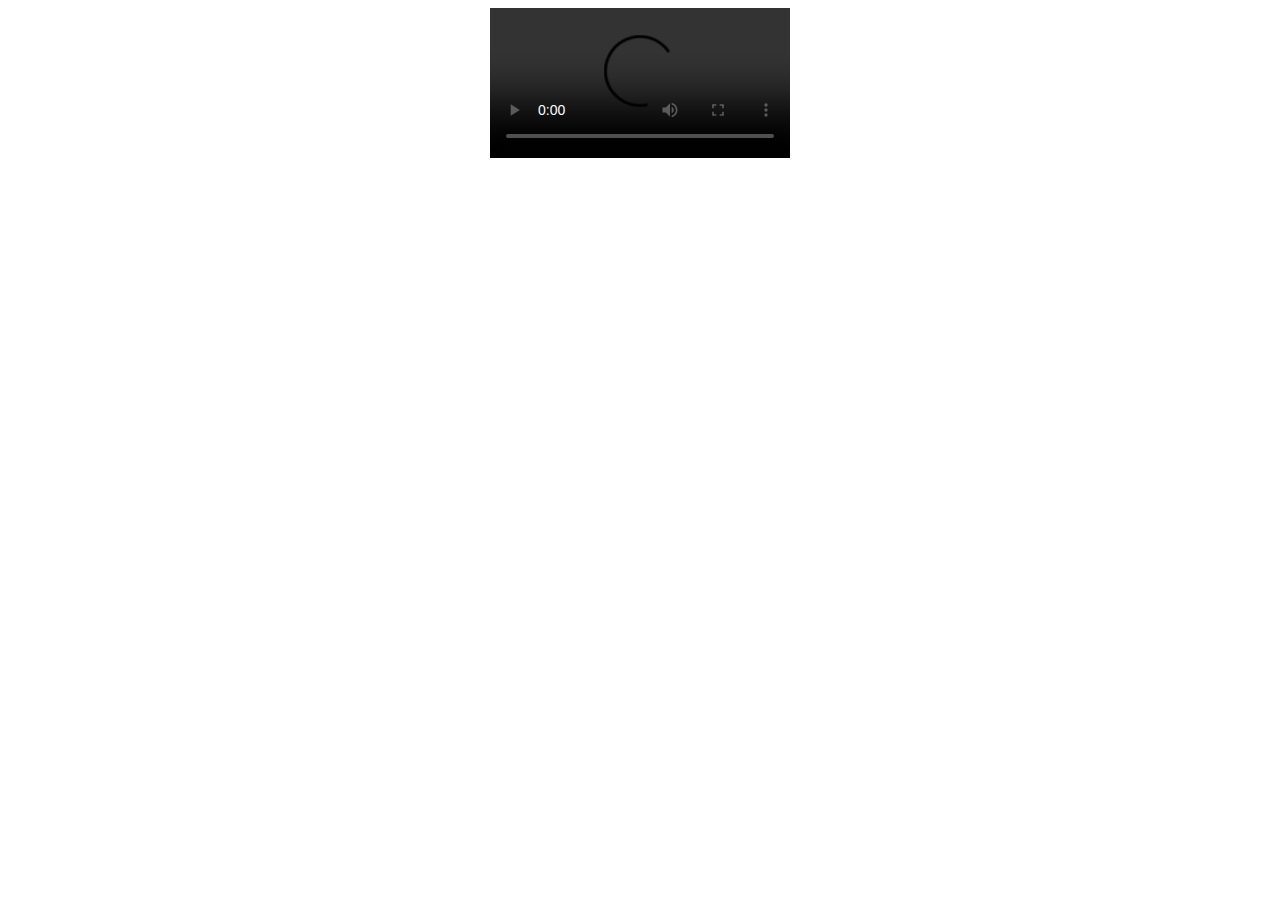
==== sayi1qr/index.html @ 153dbf1e "update vid" ====
<html>
	<head>
		<title>rickie rockie frickin' mickey</title>
	</head>
	<body>
		<div align="center" style="width:%400;height:%400">
			<video controls loop autoplay fullscreen id="vid">
				<source src="def.mp4">
			</video>
			<script>
				document.getElementById('vid').play();
			</script>
		</div>
	</body>
</html>
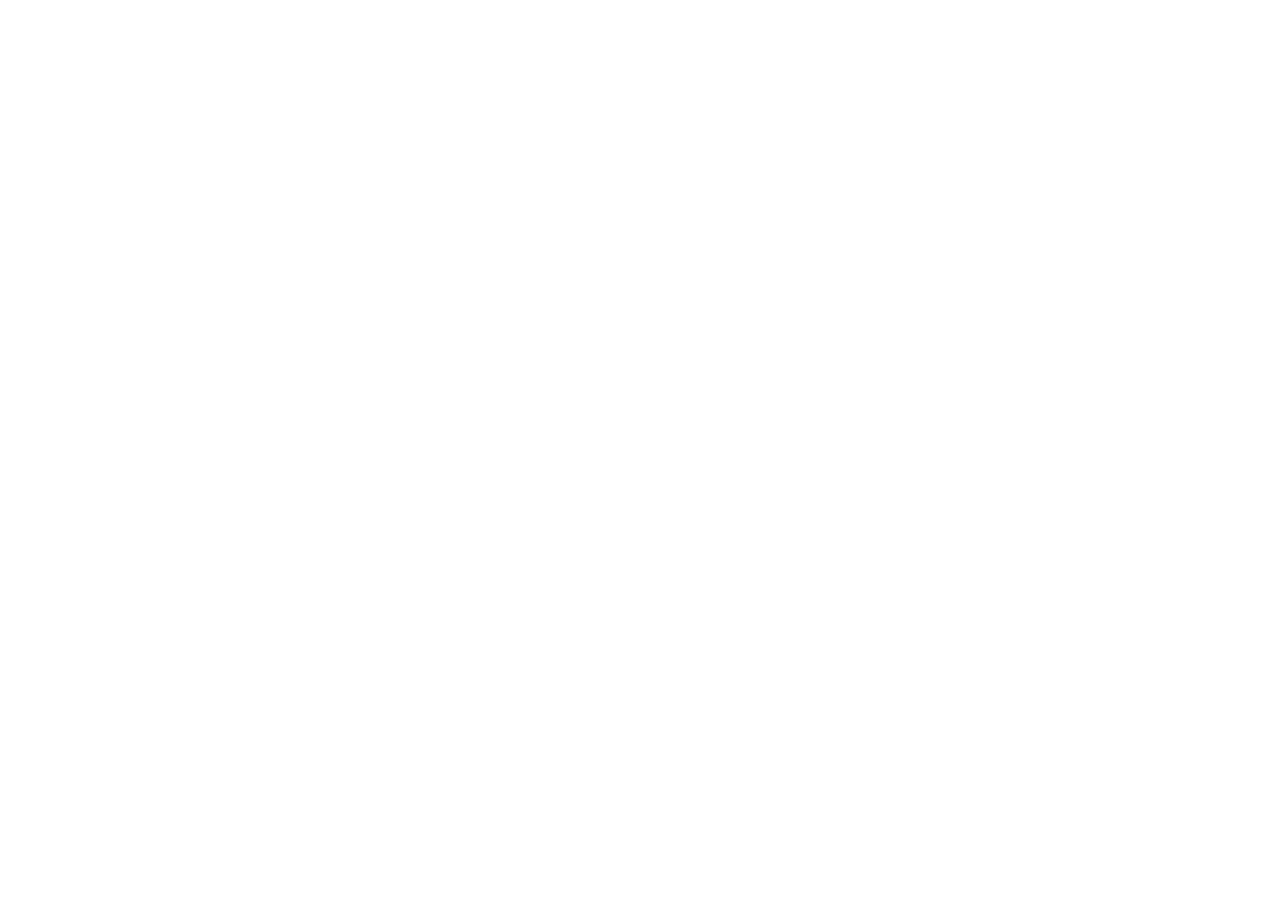
==== commit 90283256: "update index.html" ====
--- a/sayi1qr/index.html
+++ b/sayi1qr/index.html
@@ -1,15 +1,16 @@
-<html>
-	<head>
-		<title>rickie rockie frickin' mickey</title>
-	</head>
-	<body>
-		<div align="center" style="width:%400;height:%400">
-			<video controls loop autoplay fullscreen id="vid">
-				<source src="def.mp4">
-			</video>
-			<script>
-				document.getElementById('vid').play();
-			</script>
-		</div>
-	</body>
+<!DOCTYPE html>
+<html lang="en">
+<head>
+  <meta charset="UTF-8">
+  <meta http-equiv="X-UA-Compatible" content="IE=Edge">
+  <meta name="viewport" content="width=device-width, initial-scale=1">
+  <meta http-equiv="refresh" content="0; url=https://heblushabus.github.io/tributal-harmony/" />
+
+ 
+</head>
+
+<body>
+  <p>sayın bezmenler...</p>
+  <!-- Project -->
+</body>
 </html>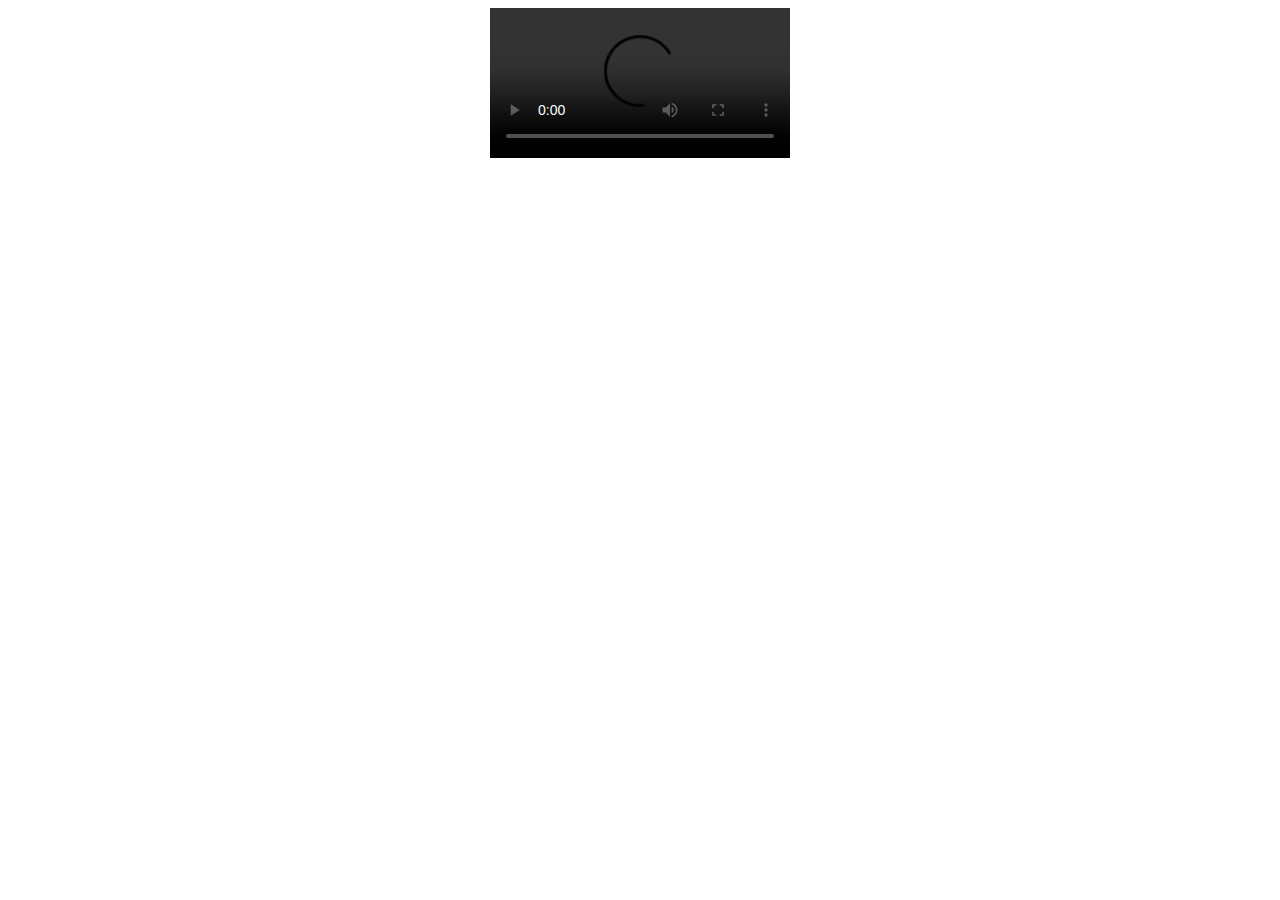
==== commit c2705281: "update index.html" ====
--- a/sayi1qr/index.html
+++ b/sayi1qr/index.html
@@ -1,16 +1,15 @@
-<!DOCTYPE html>
-<html lang="en">
-<head>
-  <meta charset="UTF-8">
-  <meta http-equiv="X-UA-Compatible" content="IE=Edge">
-  <meta name="viewport" content="width=device-width, initial-scale=1">
-  <meta http-equiv="refresh" content="0; url=https://heblushabus.github.io/tributal-harmony/" />
-
- 
-</head>
-
-<body>
-  <p>sayın bezmenler...</p>
-  <!-- Project -->
-</body>
+<html>
+	<head>
+		<title>rickie rockie frickin' mickey</title>
+	</head>
+	<body>
+		<div align="center" style="width:%200;height:%200">
+			<video controls loop autoplay fullscreen id="vid">
+				<source src="def.mp4">
+			</video>
+			<script>
+				document.getElementById('vid').play();
+			</script>
+		</div>
+	</body>
 </html>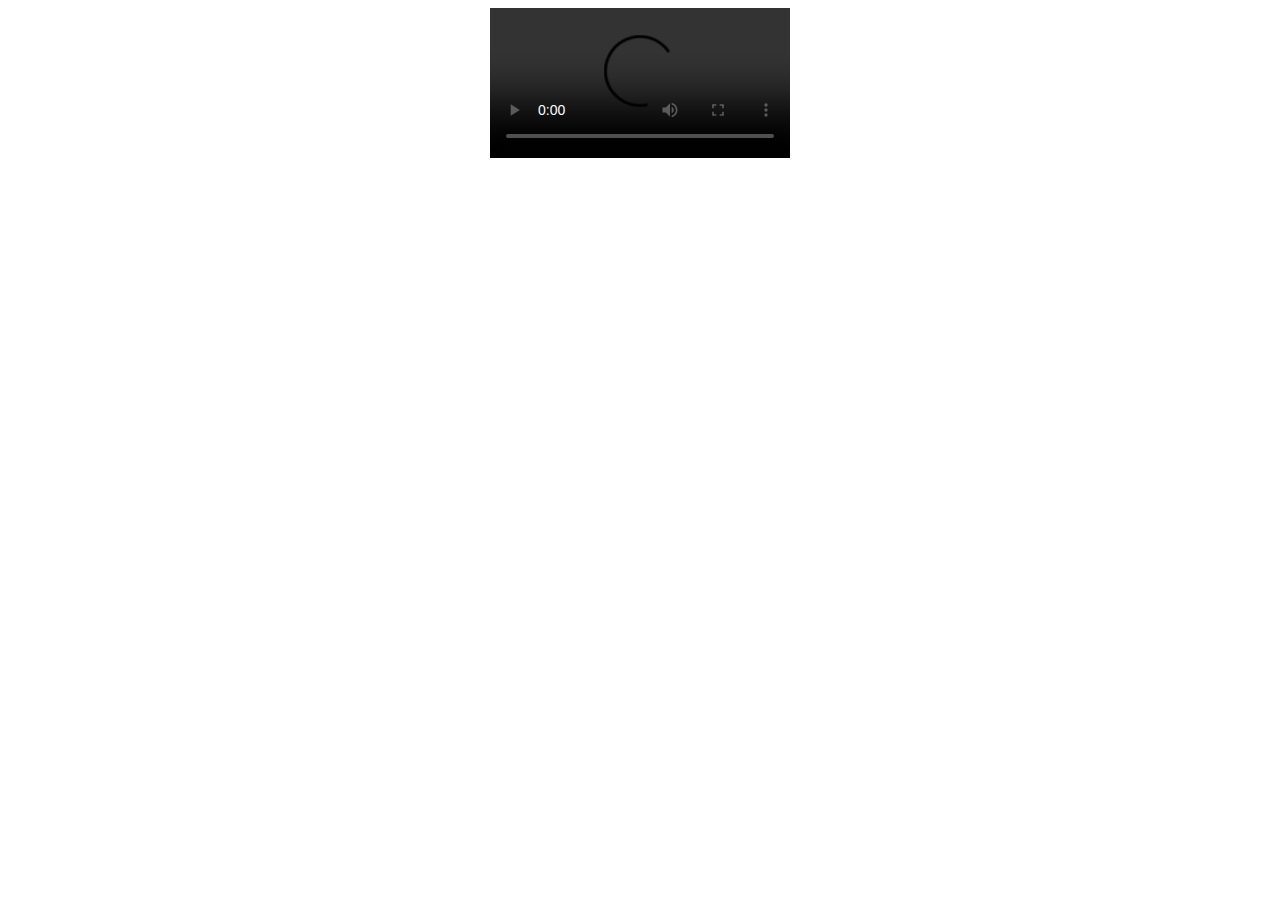
==== commit 8b41722a: "Update index.html" ====
--- a/sayi1qr/index.html
+++ b/sayi1qr/index.html
@@ -3,13 +3,13 @@
 		<title>rickie rockie frickin' mickey</title>
 	</head>
 	<body>
-		<div align="center" style="width:%200;height:%200">
+		<div align="center" style="width:%400;height:%400">
 			<video controls loop autoplay fullscreen id="vid">
-				<source src="def.mp4">
+				<source src="https://heblushabus.github.io/tributal-harmony/def.mp4">
 			</video>
 			<script>
 				document.getElementById('vid').play();
 			</script>
 		</div>
 	</body>
-</html>+</html>
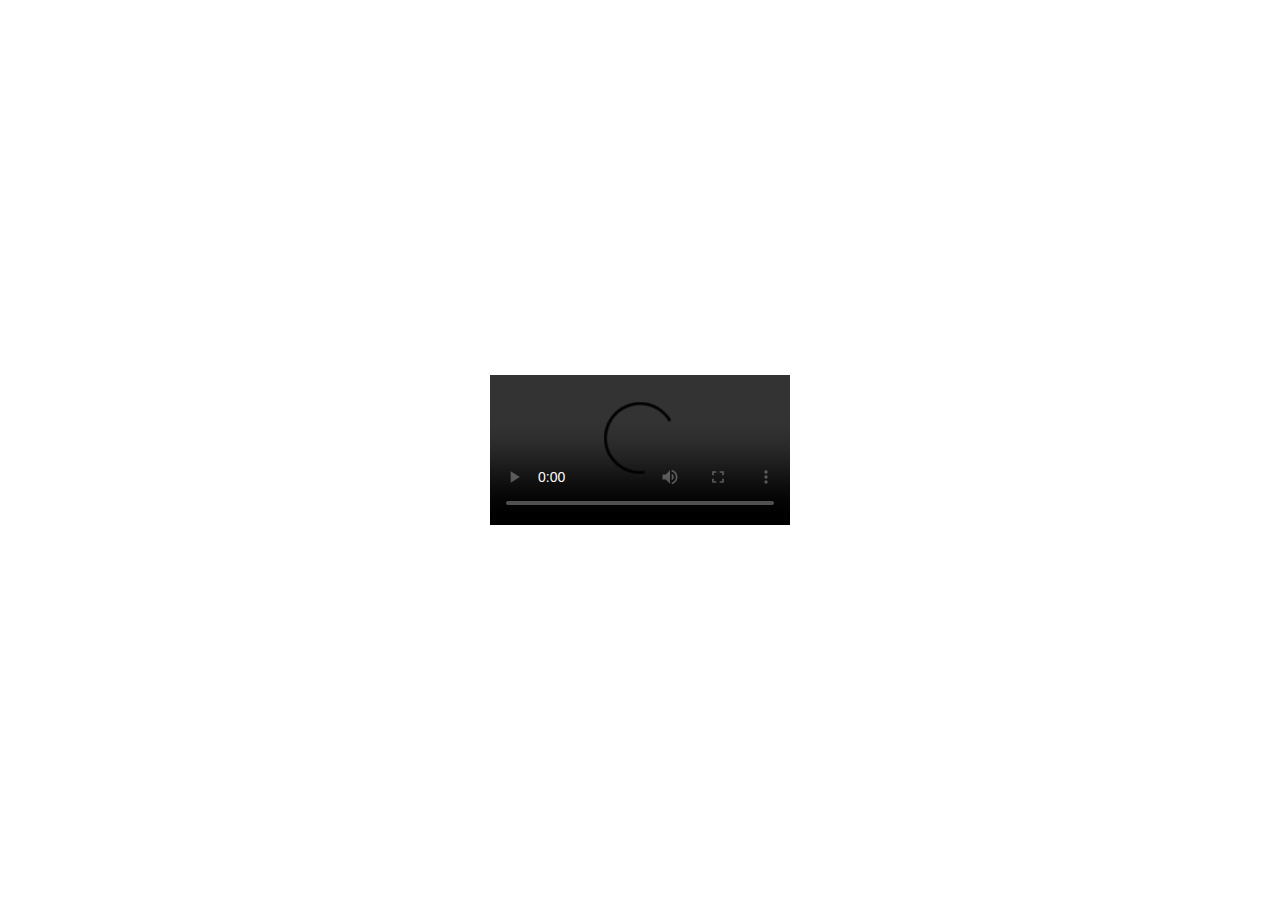
==== commit 171da467: "Update index.html" ====
--- a/sayi1qr/index.html
+++ b/sayi1qr/index.html
@@ -1,15 +1,36 @@
 <html>
-	<head>
-		<title>rickie rockie frickin' mickey</title>
-	</head>
-	<body>
-		<div align="center" style="width:%400;height:%400">
-			<video controls loop autoplay fullscreen id="vid">
-				<source src="https://heblushabus.github.io/tributal-harmony/def.mp4">
-			</video>
-			<script>
-				document.getElementById('vid').play();
-			</script>
-		</div>
-	</body>
+  <head>
+    <title>rickie rockie frickin' mickey</title>
+    <style>
+      body, html {
+        margin: 0;
+        padding: 0;
+        height: 100%;
+        overflow: hidden;
+      }
+      .video-container {
+        width: 100%;
+        height: 100vh;
+        display: flex;
+        justify-content: center;
+        align-items: center;
+      }
+      #vid {
+        max-width: 100%;
+        max-height: 100%;
+        width: auto;
+        height: auto;
+      }
+    </style>
+  </head>
+  <body>
+    <div class="video-container">
+      <video controls loop autoplay id="vid">
+        <source src="https://heblushabus.github.io/tributal-harmony/def.mp4">
+      </video>
+      <script>
+        document.getElementById('vid').play();
+      </script>
+    </div>
+  </body>
 </html>
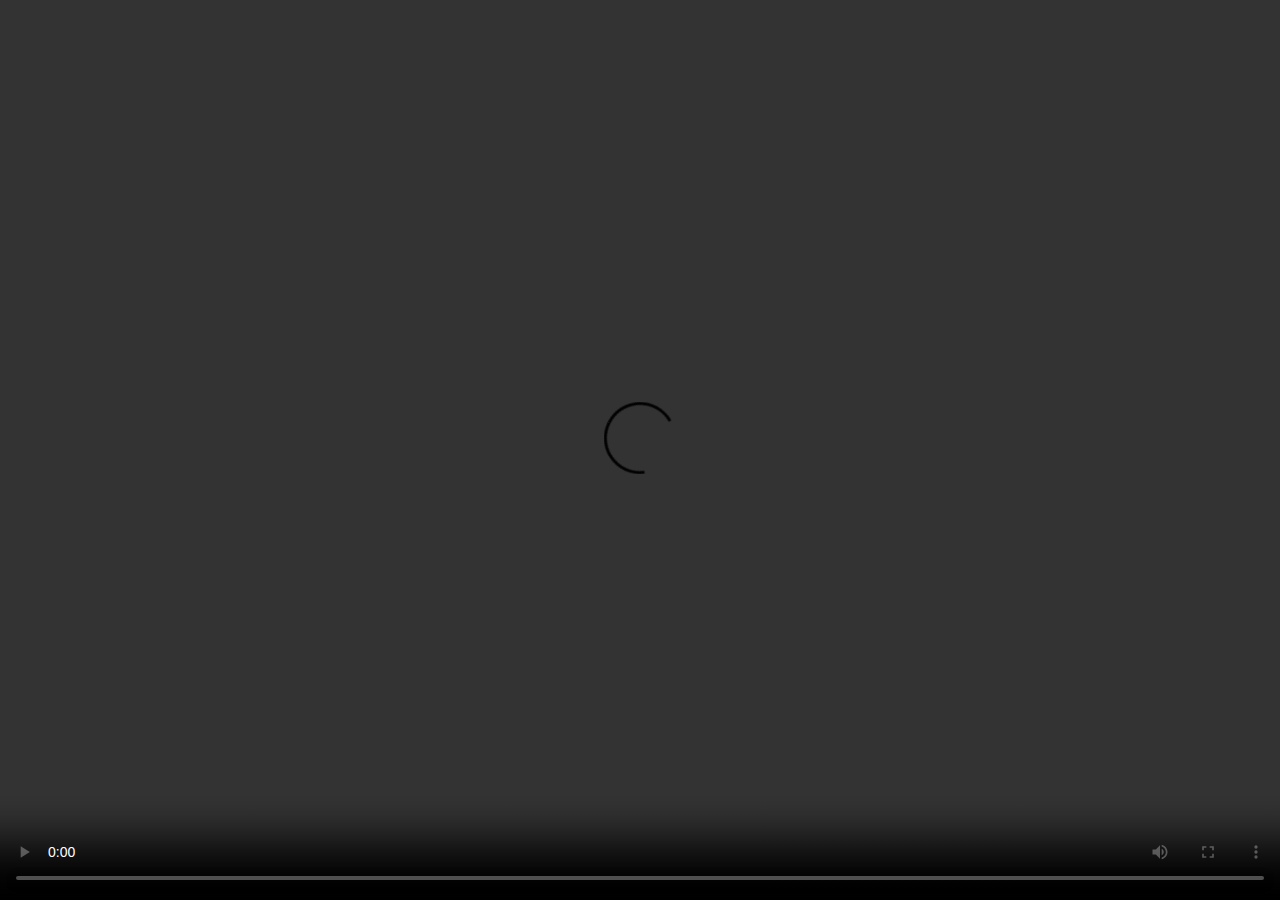
==== commit 0f269925: "Update index.html" ====
--- a/sayi1qr/index.html
+++ b/sayi1qr/index.html
@@ -14,12 +14,12 @@
         display: flex;
         justify-content: center;
         align-items: center;
+        background-color: black; /* Optional: adds black background */
       }
       #vid {
-        max-width: 100%;
-        max-height: 100%;
-        width: auto;
-        height: auto;
+        width: 100%; /* Make video fill the width */
+        height: 100%; /* Make video fill the height */
+        object-fit: contain; /* This maintains aspect ratio while maximizing size */
       }
     </style>
   </head>
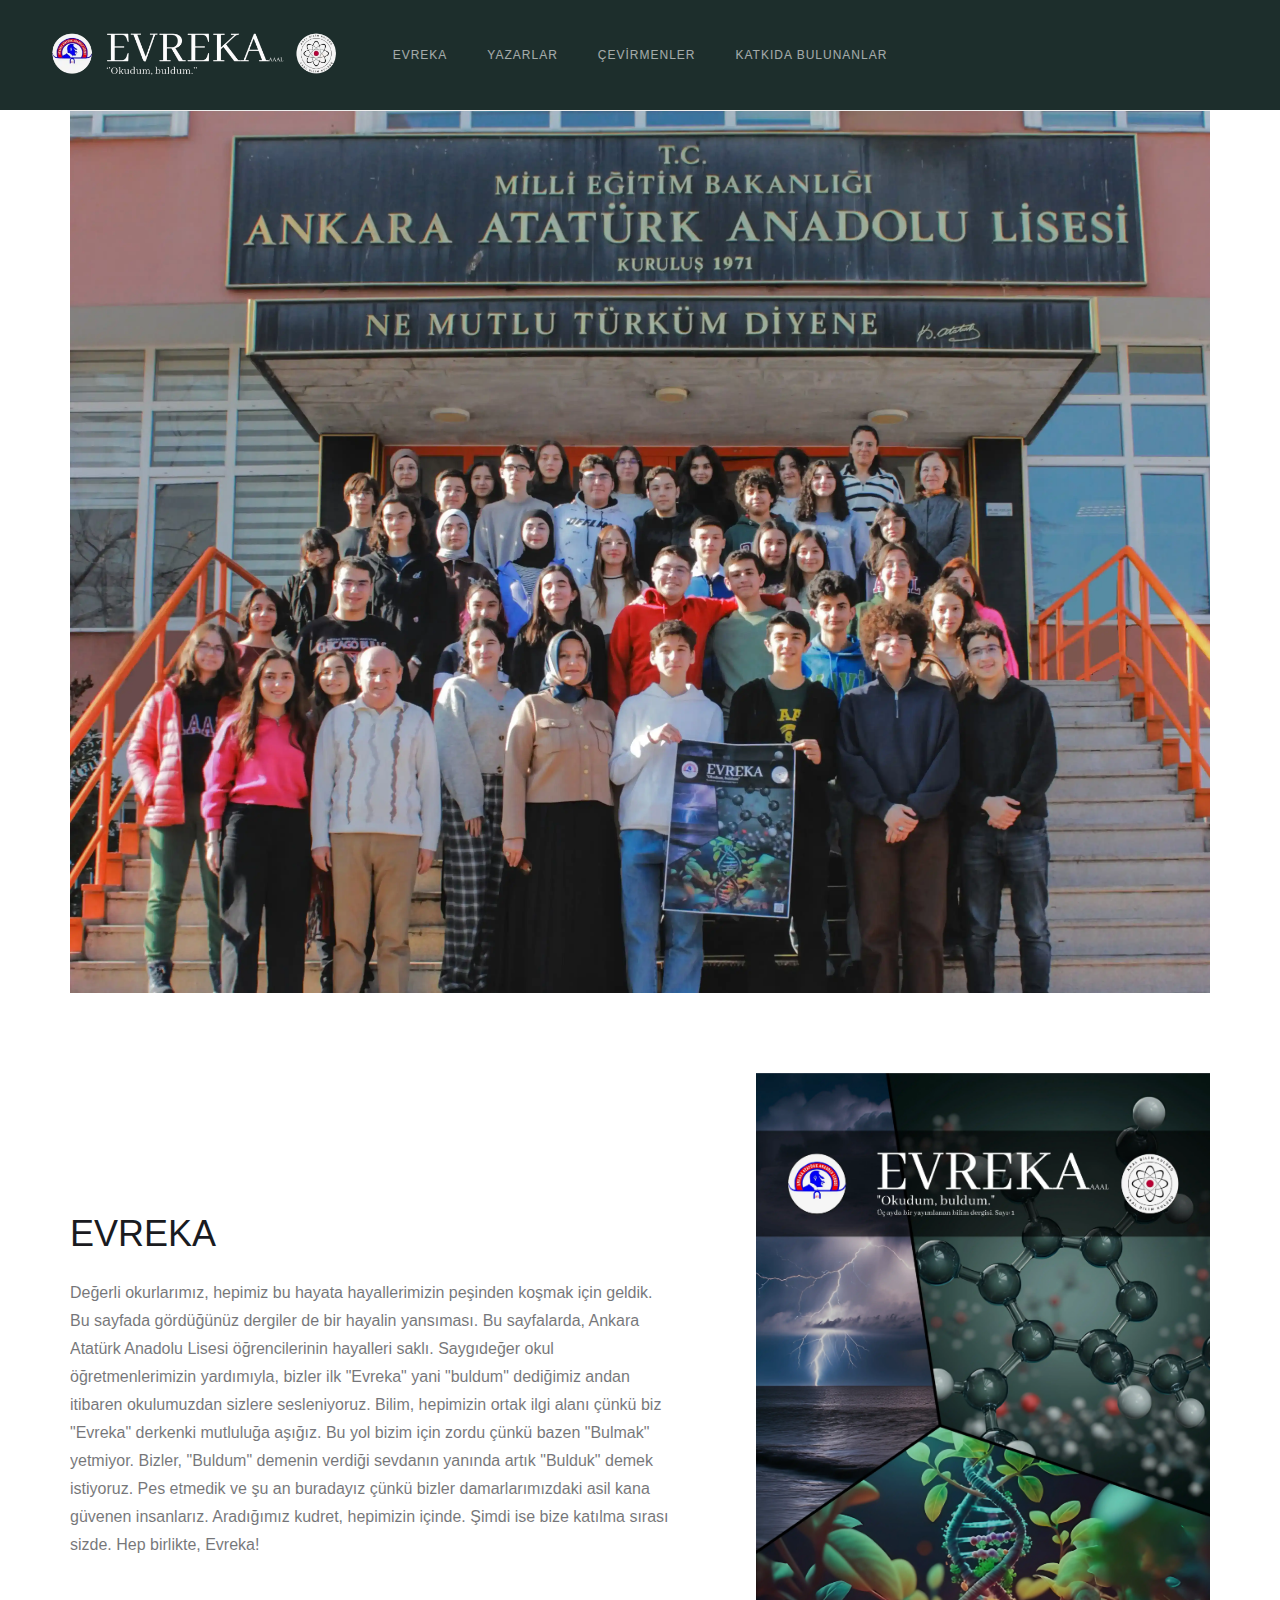
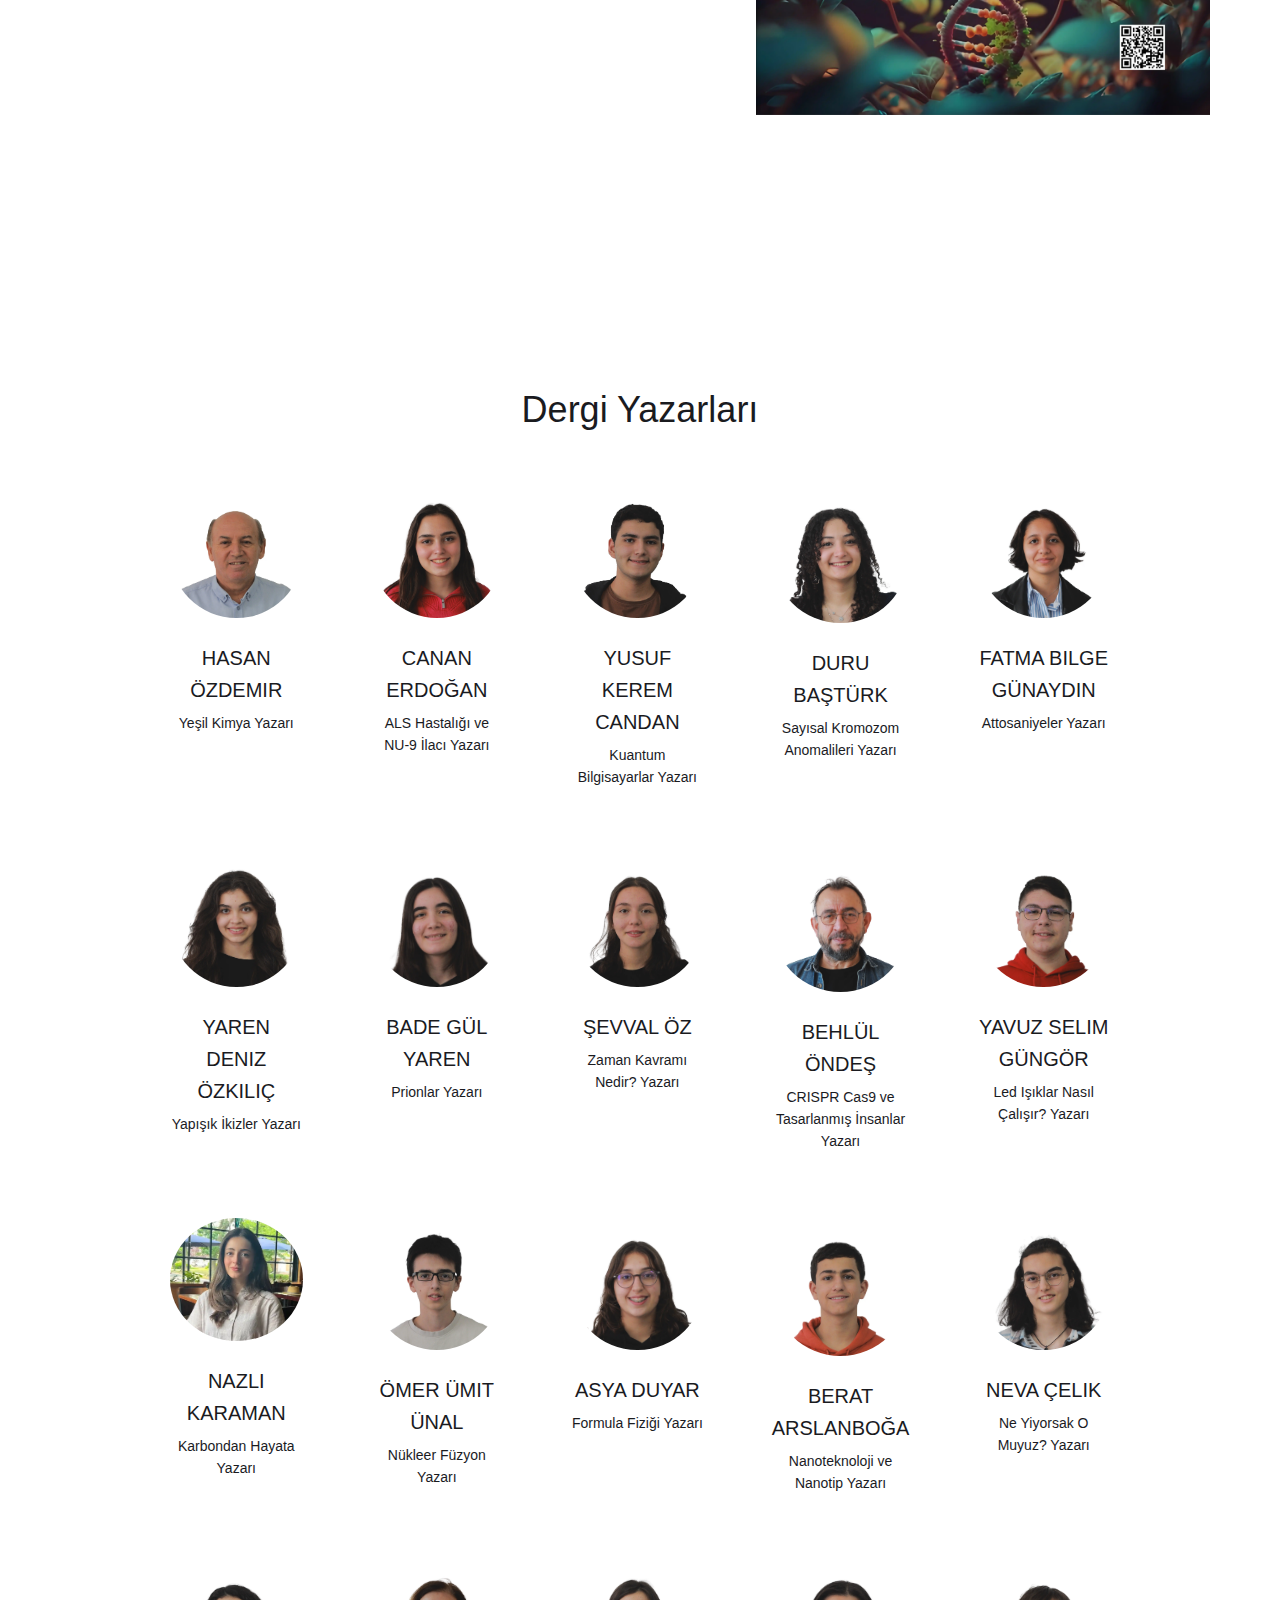
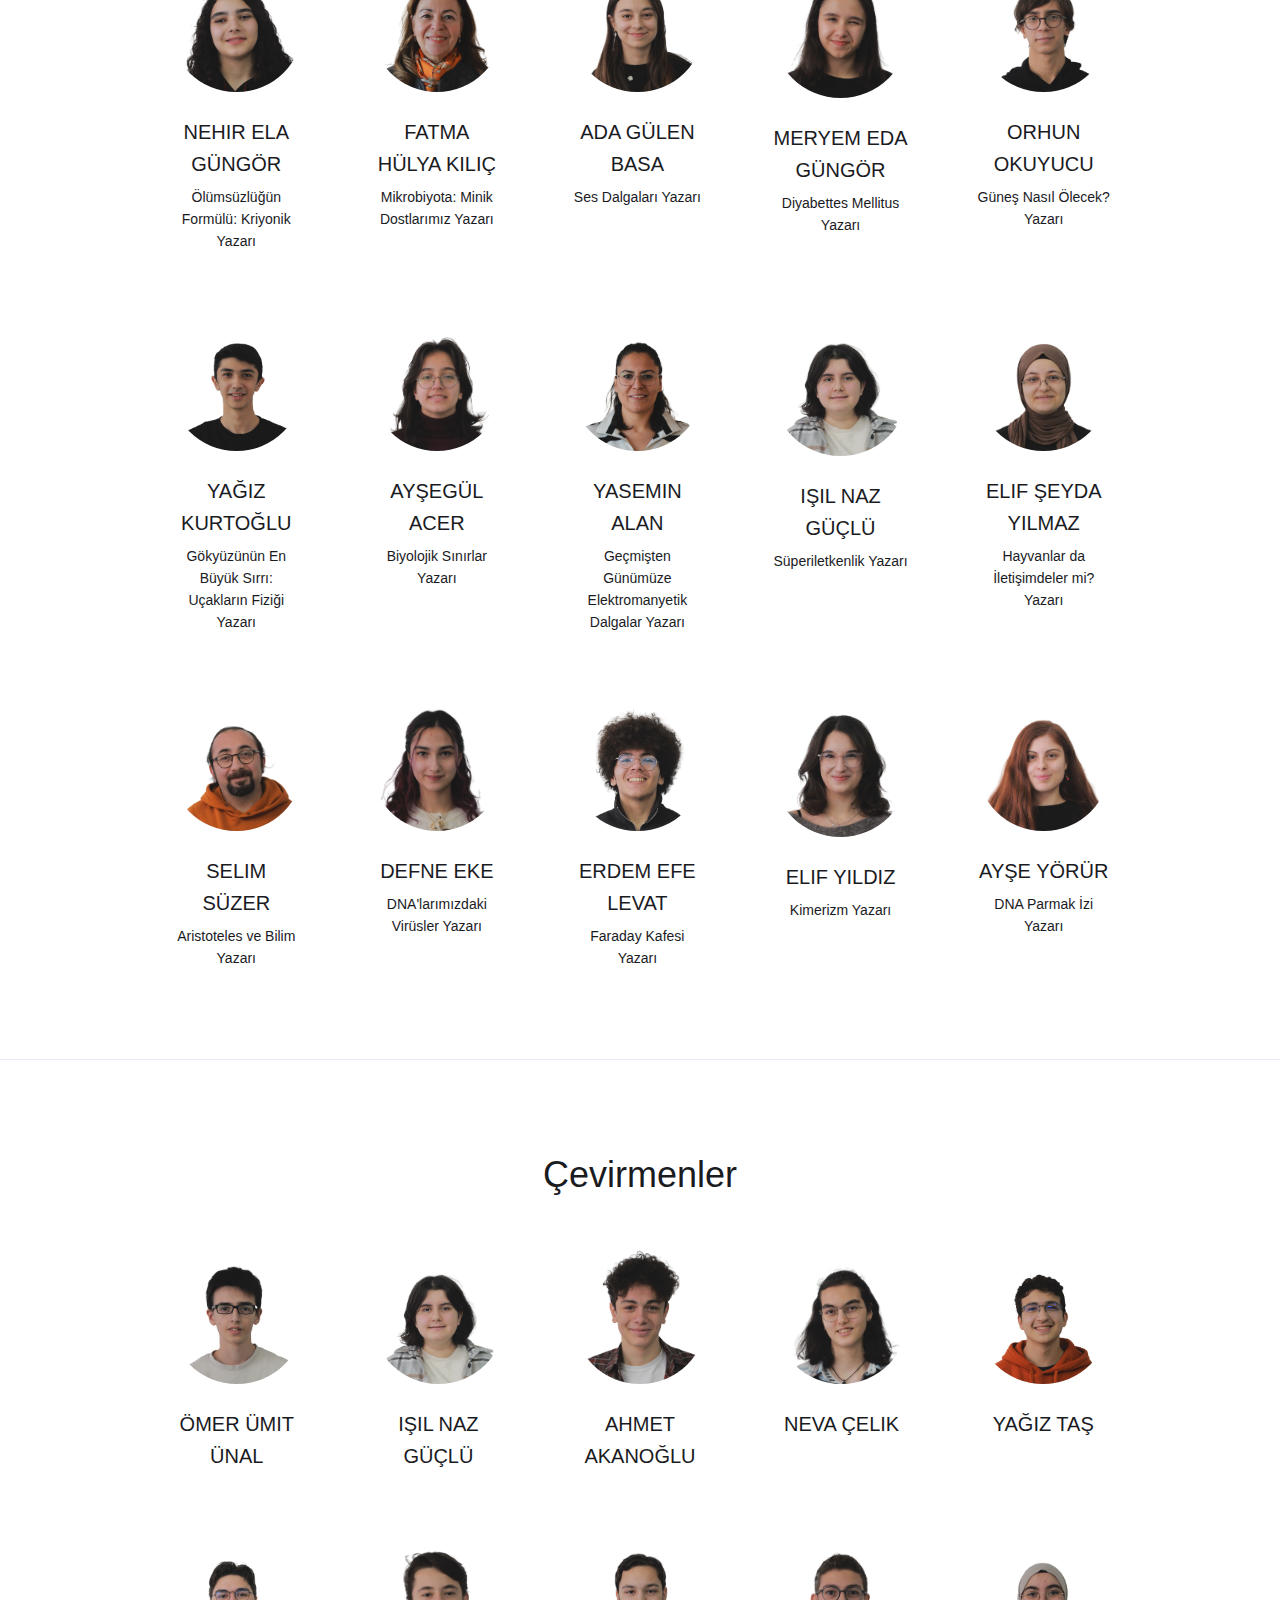
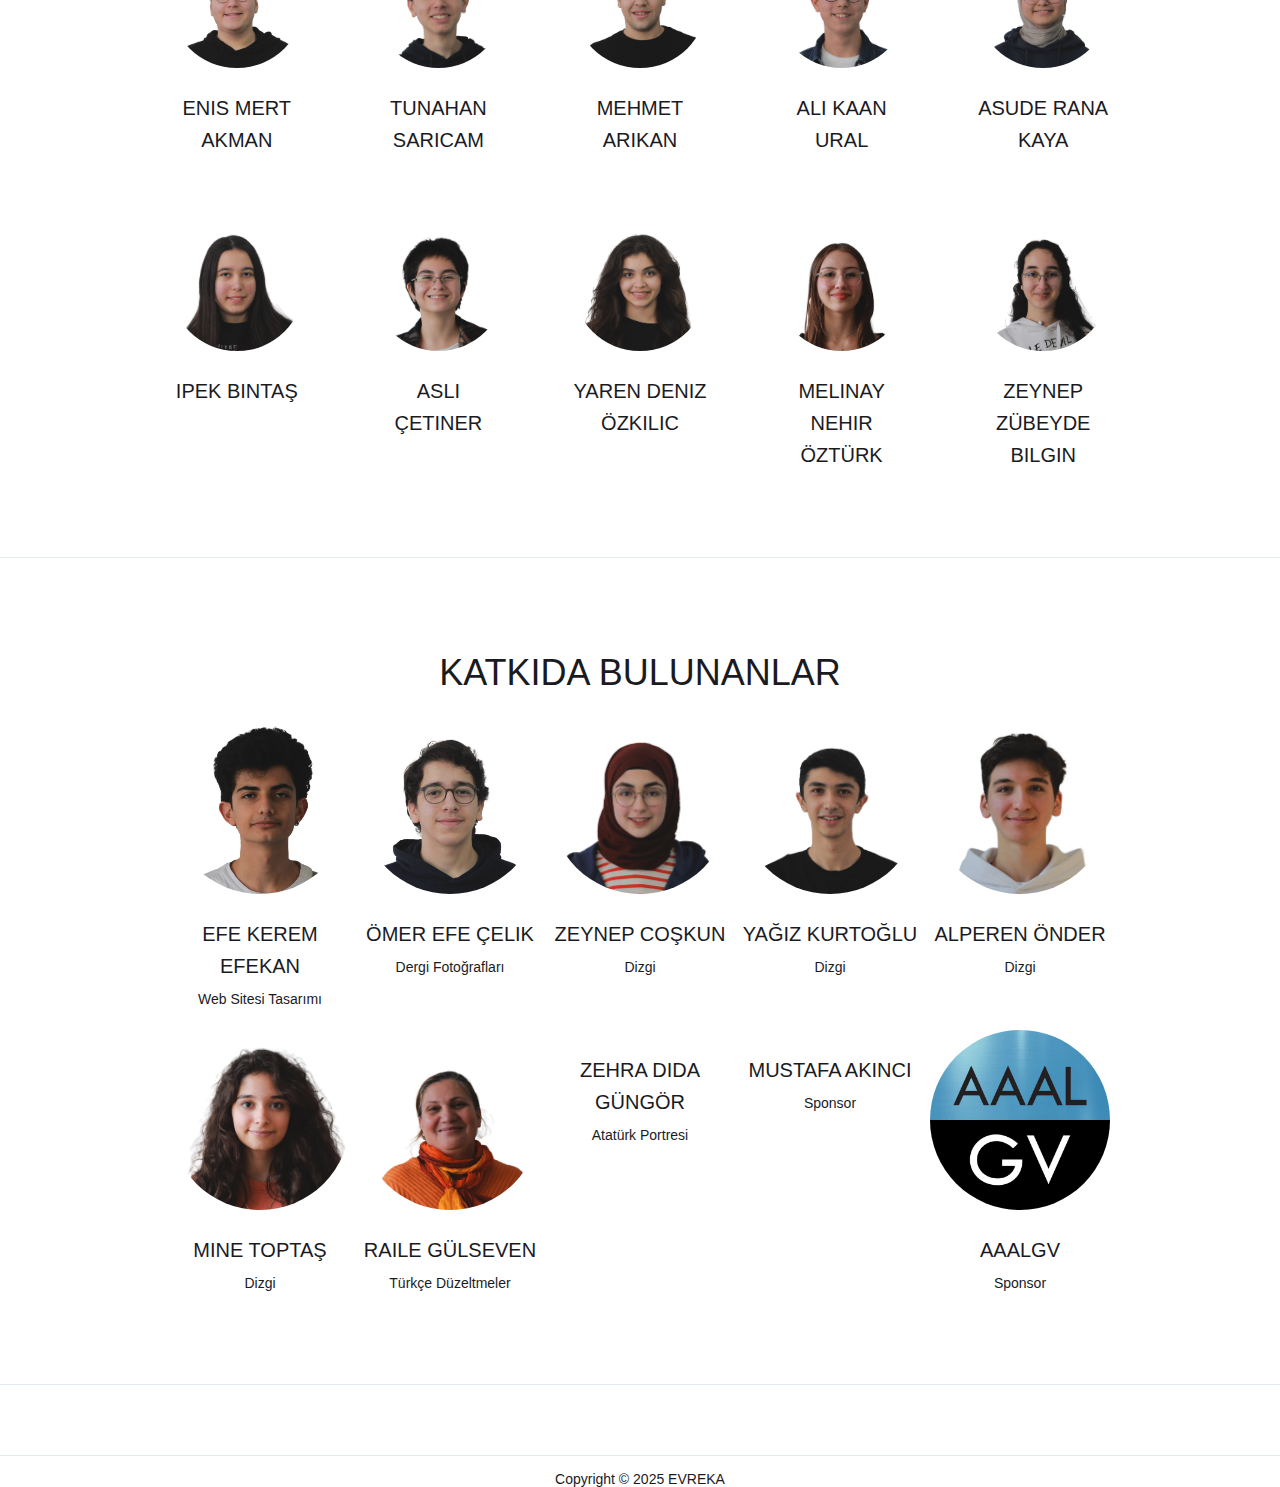
==== commit d862085e: "site" ====
--- a/sayi1qr/index.html
+++ b/sayi1qr/index.html
@@ -1,36 +1,373 @@
-<html>
-  <head>
-    <title>rickie rockie frickin' mickey</title>
-    <style>
-      body, html {
-        margin: 0;
-        padding: 0;
-        height: 100%;
-        overflow: hidden;
-      }
-      .video-container {
-        width: 100%;
-        height: 100vh;
-        display: flex;
-        justify-content: center;
-        align-items: center;
-        background-color: black; /* Optional: adds black background */
-      }
-      #vid {
-        width: 100%; /* Make video fill the width */
-        height: 100%; /* Make video fill the height */
-        object-fit: contain; /* This maintains aspect ratio while maximizing size */
-      }
-    </style>
-  </head>
-  <body>
-    <div class="video-container">
-      <video controls loop autoplay id="vid">
-        <source src="https://heblushabus.github.io/tributal-harmony/def.mp4">
-      </video>
-      <script>
-        document.getElementById('vid').play();
-      </script>
+<!DOCTYPE html>
+<html lang="tr" data-wf-locale="tr">
+
+<head>
+    <meta charset="utf-8" />
+    <title>EVREKA</title>
+    <link
+        href="style.css"
+        rel="stylesheet" type="text/css" />
+        <link href="https://fonts.googleapis.com" rel="preconnect" />
+        <link href="https://fonts.gstatic.com" rel="preconnect" crossorigin="anonymous" />
+        <script src="https://ajax.googleapis.com/ajax/libs/webfont/1.6.26/webfont.js" type="text/javascript"></script>
+        <script type="text/javascript">
+          WebFont.load({
+            google: {
+              families: ['Montserrat:100,100italic,200,200italic,300,300italic,400,400italic,500,500italic,600,600italic,700,700italic,800,800italic,900,900italic&subset=latin,latin-ext'],
+            },
+          });
+        </script>
+        <script type="text/javascript">
+          !(function (o, c) {
+            var n = c.documentElement,
+              t = ' w-mod-';
+            n.className += t + 'js';
+            ('ontouchstart' in o || o.DocumentTouch && c instanceof DocumentTouch) &&
+              (n.className += t + 'touch');
+          })(window, document);
+        </script>
+
+<body>
+    <div data-collapse="medium" data-animation="default" data-duration="400" data-easing="ease" data-easing2="ease"
+        role="banner" class="navigation w-nav">
+        <div class="navigation-wrap"><a href="/" aria-current="page" class="logo-link w-nav-brand w--current"><img
+                    src="img/logo.webp"
+                    width="286" sizes="(max-width: 479px) 96vw, 285.9895935058594px"
+                    alt="" class="logo-image" /></a>
+            <div class="menu">
+                <nav role="navigation" class="navigation-items w-nav-menu"><a href="#HAKKINDA"
+                        class="navigation-item w-nav-link">Evreka</a><a href="#a"
+                        class="navigation-item w-nav-link">Yazarlar</a><a href="#b"
+                        class="navigation-item w-nav-link">ÇEVİRMENLER</a><a href="#c"
+                        class="navigation-item w-nav-link">KATKIDA BULUNANLAR</a></nav>
+            </div>
+        </div>
     </div>
-  </body>
-</html>
+    <div class="section cc-store-home-wrap">
+        <div class="container">
+            <div class="divider"></div><img
+                src="img/header.webp"
+                loading="lazy" sizes="100vw"
+                   alt="" />
+            <div class="home-content-wrap" id="HAKKINDA" >
+                <div class="w-layout-grid about-grid">
+                    <div id="w-node-_86e64837-0616-515b-4568-76c147234d34-18054bdb">
+                        <div class="home-section-wrap">
+                            <h2 class="section-heading">EVREKA</h2>
+                            <p class="paragraph-light">Değerli okurlarımız, hepimiz bu hayata hayallerimizin peşinden
+                                koşmak için geldik. Bu sayfada gördüğünüz dergiler de bir hayalin yansıması. Bu
+                                sayfalarda, Ankara Atatürk Anadolu Lisesi öğrencilerinin hayalleri saklı. Saygıdeğer
+                                okul öğretmenlerimizin yardımıyla, bizler ilk &quot;Evreka&quot; yani
+                                &quot;buldum&quot; dediğimiz andan itibaren okulumuzdan sizlere sesleniyoruz. Bilim,
+                                hepimizin ortak ilgi alanı çünkü biz &quot;Evreka&quot; derkenki mutluluğa aşığız.
+                                Bu yol bizim için zordu çünkü bazen &quot;Bulmak&quot; yetmiyor. Bizler,
+                                &quot;Buldum&quot; demenin verdiği sevdanın yanında artık &quot;Bulduk&quot; demek
+                                istiyoruz. Pes etmedik ve şu an buradayız çünkü bizler damarlarımızdaki asil kana
+                                güvenen insanlarız. Aradığımız kudret, hepimizin içinde. Şimdi ise bize katılma
+                                sırası sizde. Hep birlikte, Evreka!<br /></p>
+                        </div>
+                    </div><img
+                        src="img/Ön Kapak.webp"
+                        width="Auto" id="w-node-_86e64837-0616-515b-4568-76c147234d3f-18054bdb" sizes="100vw" alt=""/>
+                </div>
+            </div>
+        </div>
+    </div>
+    <section class="team-circles "id="a">
+        <div class="container-2">
+            <h2 class="centered-heading">Dergi Yazarları</h2>
+            <div class="team-grid2">
+                <div id="w-node-cc1d5f45-7cd3-ef8d-f564-be9772f86680-18054bdb" class="team-card"><img src="img/hasan-özdemir.webp" loading="lazy" sizes="100vw" alt="" class="team-member-image" />
+                    <div class="team-member-name-2">HASAN ÖZDEMIR</div>
+                    <p>Yeşil Kimya Yazarı</p>
+                </div>
+                
+                 <div id="w-node-cc1d5f45-7cd3-ef8d-f564-be9772f86680-18054bdb" class="team-card"><img src="img/canan-erdoğan.webp" loading="lazy" sizes="100vw" alt="" class="team-member-image" />
+                    <div class="team-member-name-2">CANAN ERDOĞAN</div>
+                    <p>ALS Hastalığı ve NU-9 İlacı Yazarı</p>
+                </div>
+                
+                 <div id="w-node-cc1d5f45-7cd3-ef8d-f564-be9772f86680-18054bdb" class="team-card"><img src="img/yusufkerem-candan.webp" loading="lazy" sizes="100vw" alt="" class="team-member-image" />
+                    <div class="team-member-name-2">YUSUF KEREM CANDAN</div>
+                    <p>Kuantum Bilgisayarlar Yazarı</p>
+                </div>
+                
+                 <div id="w-node-cc1d5f45-7cd3-ef8d-f564-be9772f86680-18054bdb" class="team-card"><img src="img/duru-baştürk.webp" loading="lazy" sizes="100vw" alt="" class="team-member-image" />
+                    <div class="team-member-name-2">DURU BAŞTÜRK</div>
+                    <p>Sayısal Kromozom Anomalileri Yazarı</p>
+                </div>
+                
+                 <div id="w-node-cc1d5f45-7cd3-ef8d-f564-be9772f86680-18054bdb" class="team-card"><img src="img/fatmabilge-günaydın.webp" loading="lazy" sizes="100vw" alt="" class="team-member-image" />
+                    <div class="team-member-name-2">FATMA BILGE GÜNAYDIN</div>
+                    <p>Attosaniyeler Yazarı</p>
+                </div>
+                
+                 <div id="w-node-cc1d5f45-7cd3-ef8d-f564-be9772f86680-18054bdb" class="team-card"><img src="img/yarendeniz-özkılıç.webp" loading="lazy" sizes="100vw" alt="" class="team-member-image" />
+                    <div class="team-member-name-2">YAREN DENIZ ÖZKILIÇ</div>
+                    <p>Yapışık İkizler Yazarı</p>
+                </div>
+                
+                 <div id="w-node-cc1d5f45-7cd3-ef8d-f564-be9772f86680-18054bdb" class="team-card"><img src="img/badegül-yaren.webp" loading="lazy" sizes="100vw" alt="" class="team-member-image" />
+                    <div class="team-member-name-2">BADE GÜL YAREN</div>
+                    <p>Prionlar Yazarı</p>
+                </div>
+                
+                 <div id="w-node-cc1d5f45-7cd3-ef8d-f564-be9772f86680-18054bdb" class="team-card"><img src="img/şevval-öz.webp" loading="lazy" sizes="100vw" alt="" class="team-member-image" />
+                    <div class="team-member-name-2">ŞEVVAL ÖZ</div>
+                    <p>Zaman Kavramı Nedir? Yazarı</p>
+                </div>
+                
+                 <div id="w-node-cc1d5f45-7cd3-ef8d-f564-be9772f86680-18054bdb" class="team-card"><img src="img/behlül-öndeş.webp" loading="lazy" sizes="100vw" alt="" class="team-member-image" />
+                    <div class="team-member-name-2">BEHLÜL ÖNDEŞ</div>
+                    <p>CRISPR Cas9 ve Tasarlanmış İnsanlar Yazarı</p>
+                </div>
+                
+                 <div id="w-node-cc1d5f45-7cd3-ef8d-f564-be9772f86680-18054bdb" class="team-card"><img src="img/yavuzselim-güngör.webp" loading="lazy" sizes="100vw" alt="" class="team-member-image" />
+                    <div class="team-member-name-2">YAVUZ SELIM GÜNGÖR</div>
+                    <p>Led Işıklar Nasıl Çalışır? Yazarı</p>
+                </div>
+                
+                 <div id="w-node-cc1d5f45-7cd3-ef8d-f564-be9772f86680-18054bdb" class="team-card"><img src="img/nazlı-karaman.webp" loading="lazy" sizes="100vw" alt="" class="team-member-image" />
+                    <div class="team-member-name-2">NAZLI KARAMAN</div>
+                    <p>Karbondan Hayata Yazarı</p>
+                </div>
+                
+                 <div id="w-node-cc1d5f45-7cd3-ef8d-f564-be9772f86680-18054bdb" class="team-card"><img src="img/ömerümit-ünal.webp" loading="lazy" sizes="100vw" alt="" class="team-member-image" />
+                    <div class="team-member-name-2">ÖMER ÜMIT ÜNAL</div>
+                    <p>Nükleer Füzyon Yazarı</p>
+                </div>
+                
+                 <div id="w-node-cc1d5f45-7cd3-ef8d-f564-be9772f86680-18054bdb" class="team-card"><img src="img/asya-duyar.webp" loading="lazy" sizes="100vw" alt="" class="team-member-image" />
+                    <div class="team-member-name-2">ASYA DUYAR</div>
+                    <p>Formula Fiziği Yazarı</p>
+                </div>
+                
+                 <div id="w-node-cc1d5f45-7cd3-ef8d-f564-be9772f86680-18054bdb" class="team-card"><img src="img/berat-arslanboğa.webp" loading="lazy" sizes="100vw" alt="" class="team-member-image" />
+                    <div class="team-member-name-2">BERAT ARSLANBOĞA</div>
+                    <p>Nanoteknoloji ve Nanotip Yazarı</p>
+                </div>
+                
+                 <div id="w-node-cc1d5f45-7cd3-ef8d-f564-be9772f86680-18054bdb" class="team-card"><img src="img/neva-çelik.webp" loading="lazy" sizes="100vw" alt="" class="team-member-image" />
+                    <div class="team-member-name-2">NEVA ÇELIK</div>
+                    <p>Ne Yiyorsak O Muyuz? Yazarı</p>
+                </div>
+                
+                 <div id="w-node-cc1d5f45-7cd3-ef8d-f564-be9772f86680-18054bdb" class="team-card"><img src="img/nehirela-güngör.webp" loading="lazy" sizes="100vw" alt="" class="team-member-image" />
+                    <div class="team-member-name-2">NEHIR ELA GÜNGÖR</div>
+                    <p>Ölümsüzlüğün Formülü: Kriyonik Yazarı</p>
+                </div>
+                
+                 <div id="w-node-cc1d5f45-7cd3-ef8d-f564-be9772f86680-18054bdb" class="team-card"><img src="img/fatmahülya-kılıç.webp" loading="lazy" sizes="100vw" alt="" class="team-member-image" />
+                    <div class="team-member-name-2">FATMA HÜLYA KILIÇ</div>
+                    <p>Mikrobiyota: Minik Dostlarımız Yazarı</p>
+                </div>
+                
+                 <div id="w-node-cc1d5f45-7cd3-ef8d-f564-be9772f86680-18054bdb" class="team-card"><img src="img/adagülen-basa.webp" loading="lazy" sizes="100vw" alt="" class="team-member-image" />
+                    <div class="team-member-name-2">ADA GÜLEN BASA</div>
+                    <p>Ses Dalgaları Yazarı</p>
+                </div>
+                
+                 <div id="w-node-cc1d5f45-7cd3-ef8d-f564-be9772f86680-18054bdb" class="team-card"><img src="img/meryemeda-güngör.webp" loading="lazy" sizes="100vw" alt="" class="team-member-image" />
+                    <div class="team-member-name-2">MERYEM EDA GÜNGÖR</div>
+                    <p>Diyabettes Mellitus Yazarı</p>
+                </div>
+                
+                 <div id="w-node-cc1d5f45-7cd3-ef8d-f564-be9772f86680-18054bdb" class="team-card"><img src="img/orhun-okuyucu.webp" loading="lazy" sizes="100vw" alt="" class="team-member-image" />
+                    <div class="team-member-name-2">ORHUN OKUYUCU</div>
+                    <p>Güneş Nasıl Ölecek? Yazarı</p>
+                </div>
+                
+                 <div id="w-node-cc1d5f45-7cd3-ef8d-f564-be9772f86680-18054bdb" class="team-card"><img src="img/yağız-kurtoğlu.webp" loading="lazy" sizes="100vw" alt="" class="team-member-image" />
+                    <div class="team-member-name-2">YAĞIZ KURTOĞLU</div>
+                    <p>Gökyüzünün En Büyük Sırrı: Uçakların Fiziği Yazarı</p>
+                </div>
+                
+                 <div id="w-node-cc1d5f45-7cd3-ef8d-f564-be9772f86680-18054bdb" class="team-card"><img src="img/ayşegül-acer.webp" loading="lazy" sizes="100vw" alt="" class="team-member-image" />
+                    <div class="team-member-name-2">AYŞEGÜL ACER</div>
+                    <p>Biyolojik Sınırlar Yazarı</p>
+                </div>
+                
+                 <div id="w-node-cc1d5f45-7cd3-ef8d-f564-be9772f86680-18054bdb" class="team-card"><img src="img/yasemin-alan.webp" loading="lazy" sizes="100vw" alt="" class="team-member-image" />
+                    <div class="team-member-name-2">YASEMIN ALAN</div>
+                    <p>Geçmişten Günümüze Elektromanyetik Dalgalar Yazarı</p>
+                </div>
+                
+                 <div id="w-node-cc1d5f45-7cd3-ef8d-f564-be9772f86680-18054bdb" class="team-card"><img src="img/ışılnaz-güçlü.webp" loading="lazy" sizes="100vw" alt="" class="team-member-image" />
+                    <div class="team-member-name-2">IŞIL NAZ GÜÇLÜ</div>
+                    <p>Süperiletkenlik Yazarı</p>
+                </div>
+                
+                 <div id="w-node-cc1d5f45-7cd3-ef8d-f564-be9772f86680-18054bdb" class="team-card"><img src="img/elifşeyda-yılmaz.webp" loading="lazy" sizes="100vw" alt="" class="team-member-image" />
+                    <div class="team-member-name-2">ELIF ŞEYDA YILMAZ</div>
+                    <p>Hayvanlar da İletişimdeler mi? Yazarı</p>
+                </div>
+                
+                 <div id="w-node-cc1d5f45-7cd3-ef8d-f564-be9772f86680-18054bdb" class="team-card"><img src="img/selim-süzer.webp" loading="lazy" sizes="100vw" alt="" class="team-member-image" />
+                    <div class="team-member-name-2">SELIM SÜZER</div>
+                    <p>Aristoteles ve Bilim Yazarı</p>
+                </div>
+                
+                 <div id="w-node-cc1d5f45-7cd3-ef8d-f564-be9772f86680-18054bdb" class="team-card"><img src="img/defne-eke.webp" loading="lazy" sizes="100vw" alt="" class="team-member-image" />
+                    <div class="team-member-name-2">DEFNE EKE</div>
+                    <p>DNA'larımızdaki Virüsler Yazarı</p>
+                </div>
+                
+                 <div id="w-node-cc1d5f45-7cd3-ef8d-f564-be9772f86680-18054bdb" class="team-card"><img src="img/erdemefe-levat.webp" loading="lazy" sizes="100vw" alt="" class="team-member-image" />
+                    <div class="team-member-name-2">ERDEM EFE LEVAT</div>
+                    <p>Faraday Kafesi Yazarı</p>
+                </div>
+                
+                 <div id="w-node-cc1d5f45-7cd3-ef8d-f564-be9772f86680-18054bdb" class="team-card"><img src="img/elif-yıldız.webp" loading="lazy" sizes="100vw" alt="" class="team-member-image" />
+                    <div class="team-member-name-2">ELIF YILDIZ</div>
+                    <p>Kimerizm Yazarı</p>
+                </div>
+                
+                 <div id="w-node-cc1d5f45-7cd3-ef8d-f564-be9772f86680-18054bdb" class="team-card"><img src="img/ayşe-yörür.webp" loading="lazy" sizes="100vw" alt="" class="team-member-image" />
+                    <div class="team-member-name-2">AYŞE YÖRÜR</div>
+                    <p>DNA Parmak İzi Yazarı</p>
+                </div>
+                
+                
+            </div>
+        </div>
+    </section>
+    <section class="team-circles">
+        <div class="container-2">
+            <h2 class="centered-heading" id="b">Çevirmenler</h2>
+            <div class="team-grid2">
+             
+                <div id="w-node-cc1d5f45-7cd3-ef8d-f564-be9772f86680-18054bdb" class="team-card"><img src="img/ömerümit-ünal.webp" loading="lazy" sizes="100vw" alt="" class="team-member-image" />
+                    <div class="team-member-name-2">ÖMER ÜMIT ÜNAL</div>
+                </div>
+                
+                 <div id="w-node-cc1d5f45-7cd3-ef8d-f564-be9772f86680-18054bdb" class="team-card"><img src="img/ışılnaz-güçlü.webp" loading="lazy" sizes="100vw" alt="" class="team-member-image" />
+                    <div class="team-member-name-2">IŞIL NAZ GÜÇLÜ</div>
+                </div>
+                
+                 <div id="w-node-cc1d5f45-7cd3-ef8d-f564-be9772f86680-18054bdb" class="team-card"><img src="img/ahmet-akanoğlu.webp" loading="lazy" sizes="100vw" alt="" class="team-member-image" />
+                    <div class="team-member-name-2">AHMET AKANOĞLU</div>
+                </div>
+                
+                 <div id="w-node-cc1d5f45-7cd3-ef8d-f564-be9772f86680-18054bdb" class="team-card"><img src="img/neva-çelik.webp" loading="lazy" sizes="100vw" alt="" class="team-member-image" />
+                    <div class="team-member-name-2">NEVA ÇELIK</div>
+                </div>
+                
+                 <div id="w-node-cc1d5f45-7cd3-ef8d-f564-be9772f86680-18054bdb" class="team-card"><img src="img/yağız-taş.webp" loading="lazy" sizes="100vw" alt="" class="team-member-image" />
+                    <div class="team-member-name-2">YAĞIZ TAŞ</div>
+                </div>
+                
+                 <div id="w-node-cc1d5f45-7cd3-ef8d-f564-be9772f86680-18054bdb" class="team-card"><img src="img/enismert-akman.webp" loading="lazy" sizes="100vw" alt="" class="team-member-image" />
+                    <div class="team-member-name-2">ENIS MERT AKMAN</div>
+                </div>
+                
+                 <div id="w-node-cc1d5f45-7cd3-ef8d-f564-be9772f86680-18054bdb" class="team-card"><img src="img/tunahan-sarıçam.webp" loading="lazy" sizes="100vw" alt="" class="team-member-image" />
+                    <div class="team-member-name-2">TUNAHAN SARICAM</div>
+                </div>
+                
+                 <div id="w-node-cc1d5f45-7cd3-ef8d-f564-be9772f86680-18054bdb" class="team-card"><img src="img/mehmet-arıkan.webp" loading="lazy" sizes="100vw" alt="" class="team-member-image" />
+                    <div class="team-member-name-2">MEHMET ARIKAN</div>
+                </div>
+                
+                 <div id="w-node-cc1d5f45-7cd3-ef8d-f564-be9772f86680-18054bdb" class="team-card"><img src="img/alikaan-ural.webp" loading="lazy" sizes="100vw" alt="" class="team-member-image" />
+                    <div class="team-member-name-2">ALI KAAN URAL</div>
+                </div>
+                
+                 <div id="w-node-cc1d5f45-7cd3-ef8d-f564-be9772f86680-18054bdb" class="team-card"><img src="img/asuderana-kaya.webp" loading="lazy" sizes="100vw" alt="" class="team-member-image" />
+                    <div class="team-member-name-2">ASUDE RANA KAYA</div>
+                </div>
+                
+                 <div id="w-node-cc1d5f45-7cd3-ef8d-f564-be9772f86680-18054bdb" class="team-card"><img src="img/ipek-bintaş.webp" loading="lazy" sizes="100vw" alt="" class="team-member-image" />
+                    <div class="team-member-name-2">IPEK BINTAŞ</div>
+                </div>
+                
+                 <div id="w-node-cc1d5f45-7cd3-ef8d-f564-be9772f86680-18054bdb" class="team-card"><img src="img/aslı-çetiner.webp" loading="lazy" sizes="100vw" alt="" class="team-member-image" />
+                    <div class="team-member-name-2">ASLI ÇETINER</div>
+                </div>
+                
+                 <div id="w-node-cc1d5f45-7cd3-ef8d-f564-be9772f86680-18054bdb" class="team-card"><img src="img/yarendeniz-özkılıç.webp" loading="lazy" sizes="100vw" alt="" class="team-member-image" />
+                    <div class="team-member-name-2">YAREN DENIZ ÖZKILIC</div>
+                </div>
+                
+                 <div id="w-node-cc1d5f45-7cd3-ef8d-f564-be9772f86680-18054bdb" class="team-card"><img src="img/melinaynehir-öztürk.webp" loading="lazy" sizes="100vw" alt="" class="team-member-image" />
+                    <div class="team-member-name-2">MELINAY NEHIR ÖZTÜRK</div>
+                </div>
+                
+                 <div id="w-node-cc1d5f45-7cd3-ef8d-f564-be9772f86680-18054bdb" class="team-card"><img src="img/zeynepzübeyde-bilgin.webp" loading="lazy" sizes="100vw" alt="" class="team-member-image" />
+                    <div class="team-member-name-2">ZEYNEP ZÜBEYDE BILGIN</div>
+                </div>
+                
+                
+        </div>
+    </section>
+    <section class="team-circles">
+        <div class="container-2">
+            <h2 class="centered-heading" id="c">KATKIDA BULUNANLAR</h2>
+            <div class="w-layout-grid grid">
+                <div id="w-node-cc1d5f45-7cd3-ef8d-f564-be9772f86680-18054bdb" class="team-card"><img src="img/efekerem-efekan.webp" loading="lazy" sizes="100vw" alt="" class="team-member-image" />
+                    <div class="team-member-name-2">EFE KEREM EFEKAN</div>
+                    <p>Web Sitesi Tasarımı </p>
+                </div>
+                
+                 <div id="w-node-cc1d5f45-7cd3-ef8d-f564-be9772f86680-18054bdb" class="team-card"><img src="img/ömerefe-çelik.webp" loading="lazy" sizes="100vw" alt="" class="team-member-image" />
+                    <div class="team-member-name-2">ÖMER EFE ÇELIK</div>
+                    <p>Dergi Fotoğrafları </p>
+                </div>
+                
+                 <div id="w-node-cc1d5f45-7cd3-ef8d-f564-be9772f86680-18054bdb" class="team-card"><img src="img/zeynep-coşkun.webp" loading="lazy" sizes="100vw" alt="" class="team-member-image" />
+                    <div class="team-member-name-2">ZEYNEP COŞKUN</div>
+                    <p>Dizgi </p>
+                </div>
+                
+                 <div id="w-node-cc1d5f45-7cd3-ef8d-f564-be9772f86680-18054bdb" class="team-card"><img src="img/yağız-kurtoğlu.webp" loading="lazy" sizes="100vw" alt="" class="team-member-image" />
+                    <div class="team-member-name-2">YAĞIZ KURTOĞLU</div>
+                    <p>Dizgi </p>
+                </div>
+                
+                 <div id="w-node-cc1d5f45-7cd3-ef8d-f564-be9772f86680-18054bdb" class="team-card"><img src="img/alperen-önder.webp" loading="lazy" sizes="100vw" alt="" class="team-member-image" />
+                    <div class="team-member-name-2">ALPEREN ÖNDER</div>
+                    <p>Dizgi </p>
+                </div>
+                
+                 <div id="w-node-cc1d5f45-7cd3-ef8d-f564-be9772f86680-18054bdb" class="team-card"><img src="img/mine-toptaş.webp" loading="lazy" sizes="100vw" alt="" class="team-member-image" />
+                    <div class="team-member-name-2">MINE TOPTAŞ</div>
+                    <p>Dizgi </p>
+                </div>
+                
+                 <div id="w-node-cc1d5f45-7cd3-ef8d-f564-be9772f86680-18054bdb" class="team-card"><img src="img/raile-gülseven.webp" loading="lazy" sizes="100vw" alt="" class="team-member-image" />
+                    <div class="team-member-name-2">RAILE GÜLSEVEN</div>
+                    <p>Türkçe Düzeltmeler </p>
+                </div>
+                
+                 <div id="w-node-cc1d5f45-7cd3-ef8d-f564-be9772f86680-18054bdb" class="team-card"><img src="img/zehradida-güngör.webp" loading="lazy" sizes="100vw" alt="" class="team-member-image" />
+                    <div class="team-member-name-2">ZEHRA DIDA GÜNGÖR</div>
+                    <p>Atatürk Portresi </p>
+                </div>
+                
+                 <div id="w-node-cc1d5f45-7cd3-ef8d-f564-be9772f86680-18054bdb" class="team-card"><img src="img/.webp" loading="lazy" sizes="100vw" alt="" class="team-member-image" />
+                    <div class="team-member-name-2">MUSTAFA AKINCI</div>
+                    <p>Sponsor </p>
+                </div>
+                
+                 <div id="w-node-cc1d5f45-7cd3-ef8d-f564-be9772f86680-18054bdb" class="team-card"><img src="img/aaalgv.webp" loading="lazy" sizes="100vw" alt="" class="team-member-image" />
+                    <div class="team-member-name-2">AAALGV</div>
+                    <p>Sponsor </p>
+                </div>
+                
+                
+                
+                
+
+        </div>
+    </section>
+    <div class="footer-divider"></div>
+    <div class="footer-copyright-center">Copyright © 2025 EVREKA</div>
+    <script src="js3.js"
+        type="text/javascript" integrity="sha256-9/aliU8dGd2tb6OSsuzixeV4y/faTqgFtohetphbbj0="
+        crossorigin="anonymous"></script>
+    <script src="js2.js"
+        type="text/javascript"></script>
+    <script src="js1.js"
+        type="text/javascript"></script>
+</body>
+
+</html>--- a/sayi1qr/style.css
+++ b/sayi1qr/style.css
@@ -0,0 +1,3966 @@
+html {
+    -webkit-text-size-adjust: 100%;
+    -ms-text-size-adjust: 100%;
+    font-family: sans-serif;
+  }
+  
+  body {
+    margin: 0;
+  }
+  
+  article, aside, details, figcaption, figure, footer, header, hgroup, main, menu, nav, section, summary {
+    display: block;
+  }
+  
+  audio, canvas, progress, video {
+    vertical-align: baseline;
+    display: inline-block;
+  }
+  
+  audio:not([controls]) {
+    height: 0;
+    display: none;
+  }
+  
+  [hidden], template {
+    display: none;
+  }
+  
+  a {
+    background-color: #0000;
+  }
+  
+  a:active, a:hover {
+    outline: 0;
+  }
+  
+  abbr[title] {
+    border-bottom: 1px dotted;
+  }
+  
+  b, strong {
+    font-weight: bold;
+  }
+  
+  dfn {
+    font-style: italic;
+  }
+  
+  h1 {
+    margin: .67em 0;
+    font-size: 2em;
+  }
+  
+  mark {
+    color: #000;
+    background: #ff0;
+  }
+  
+  small {
+    font-size: 80%;
+  }
+  
+  sub, sup {
+    vertical-align: baseline;
+    font-size: 75%;
+    line-height: 0;
+    position: relative;
+  }
+  
+  sup {
+    top: -.5em;
+  }
+  
+  sub {
+    bottom: -.25em;
+  }
+  
+  img {
+    border: 0;
+  }
+  
+  svg:not(:root) {
+    overflow: hidden;
+  }
+  
+  hr {
+    box-sizing: content-box;
+    height: 0;
+  }
+  
+  pre {
+    overflow: auto;
+  }
+  
+  code, kbd, pre, samp {
+    font-family: monospace;
+    font-size: 1em;
+  }
+  
+  button, input, optgroup, select, textarea {
+    color: inherit;
+    font: inherit;
+    margin: 0;
+  }
+  
+  button {
+    overflow: visible;
+  }
+  
+  button, select {
+    text-transform: none;
+  }
+  
+  button, html input[type="button"], input[type="reset"] {
+    -webkit-appearance: button;
+    cursor: pointer;
+  }
+  
+  button[disabled], html input[disabled] {
+    cursor: default;
+  }
+  
+  button::-moz-focus-inner, input::-moz-focus-inner {
+    border: 0;
+    padding: 0;
+  }
+  
+  input {
+    line-height: normal;
+  }
+  
+  input[type="checkbox"], input[type="radio"] {
+    box-sizing: border-box;
+    padding: 0;
+  }
+  
+  input[type="number"]::-webkit-inner-spin-button, input[type="number"]::-webkit-outer-spin-button {
+    height: auto;
+  }
+  
+  input[type="search"] {
+    -webkit-appearance: none;
+  }
+  
+  input[type="search"]::-webkit-search-cancel-button, input[type="search"]::-webkit-search-decoration {
+    -webkit-appearance: none;
+  }
+  
+  legend {
+    border: 0;
+    padding: 0;
+  }
+  
+  textarea {
+    overflow: auto;
+  }
+  
+  optgroup {
+    font-weight: bold;
+  }
+  
+  table {
+    border-collapse: collapse;
+    border-spacing: 0;
+  }
+  
+  td, th {
+    padding: 0;
+  }
+  
+  @font-face {
+    font-family: webflow-icons;
+    src: url("[data-uri]") format("truetype");
+    font-weight: normal;
+    font-style: normal;
+  }
+  
+  [class^="w-icon-"], [class*=" w-icon-"] {
+    speak: none;
+    font-variant: normal;
+    text-transform: none;
+    -webkit-font-smoothing: antialiased;
+    -moz-osx-font-smoothing: grayscale;
+    font-style: normal;
+    font-weight: normal;
+    line-height: 1;
+    font-family: webflow-icons !important;
+  }
+  
+  .w-icon-slider-right:before {
+    content: "î˜€";
+  }
+  
+  .w-icon-slider-left:before {
+    content: "î˜";
+  }
+  
+  .w-icon-nav-menu:before {
+    content: "î˜‚";
+  }
+  
+  .w-icon-arrow-down:before, .w-icon-dropdown-toggle:before {
+    content: "î˜ƒ";
+  }
+  
+  .w-icon-file-upload-remove:before {
+    content: "î¤€";
+  }
+  
+  .w-icon-file-upload-icon:before {
+    content: "î¤ƒ";
+  }
+  
+  * {
+    box-sizing: border-box;
+  }
+  
+  html {
+    height: 100%;
+  }
+  
+  body {
+    color: #333;
+    background-color: #fff;
+    min-height: 100%;
+    margin: 0;
+    font-family: Arial, sans-serif;
+    font-size: 14px;
+    line-height: 20px;
+  }
+  
+  img {
+    vertical-align: middle;
+    max-width: 100%;
+    display: inline-block;
+  }
+  
+  html.w-mod-touch * {
+    background-attachment: scroll !important;
+  }
+  
+  .w-block {
+    display: block;
+  }
+  
+  .w-inline-block {
+    max-width: 100%;
+    display: inline-block;
+  }
+  
+  .w-clearfix:before, .w-clearfix:after {
+    content: " ";
+    grid-area: 1 / 1 / 2 / 2;
+    display: table;
+  }
+  
+  .w-clearfix:after {
+    clear: both;
+  }
+  
+  .w-hidden {
+    display: none;
+  }
+  
+  .w-button {
+    color: #fff;
+    line-height: inherit;
+    cursor: pointer;
+    background-color: #3898ec;
+    border: 0;
+    border-radius: 0;
+    padding: 9px 15px;
+    text-decoration: none;
+    display: inline-block;
+  }
+  
+  input.w-button {
+    -webkit-appearance: button;
+  }
+  
+  html[data-w-dynpage] [data-w-cloak] {
+    color: #0000 !important;
+  }
+  
+  .w-code-block {
+    margin: unset;
+  }
+  
+  pre.w-code-block code {
+    all: inherit;
+  }
+  
+  .w-optimization {
+    display: contents;
+  }
+  
+  .w-webflow-badge, .w-webflow-badge > img {
+    box-sizing: unset;
+    width: unset;
+    height: unset;
+    max-height: unset;
+    max-width: unset;
+    min-height: unset;
+    min-width: unset;
+    margin: unset;
+    padding: unset;
+    float: unset;
+    clear: unset;
+    border: unset;
+    border-radius: unset;
+    background: unset;
+    background-image: unset;
+    background-position: unset;
+    background-size: unset;
+    background-repeat: unset;
+    background-origin: unset;
+    background-clip: unset;
+    background-attachment: unset;
+    background-color: unset;
+    box-shadow: unset;
+    transform: unset;
+    direction: unset;
+    font-family: unset;
+    font-weight: unset;
+    color: unset;
+    font-size: unset;
+    line-height: unset;
+    font-style: unset;
+    font-variant: unset;
+    text-align: unset;
+    letter-spacing: unset;
+    -webkit-text-decoration: unset;
+    text-decoration: unset;
+    text-indent: unset;
+    text-transform: unset;
+    list-style-type: unset;
+    text-shadow: unset;
+    vertical-align: unset;
+    cursor: unset;
+    white-space: unset;
+    word-break: unset;
+    word-spacing: unset;
+    word-wrap: unset;
+    transition: unset;
+  }
+  
+  .w-webflow-badge {
+    white-space: nowrap;
+    cursor: pointer;
+    box-shadow: 0 0 0 1px #0000001a, 0 1px 3px #0000001a;
+    visibility: visible !important;
+    opacity: 1 !important;
+    z-index: 2147483647 !important;
+    color: #aaadb0 !important;
+    overflow: unset !important;
+    background-color: #fff !important;
+    border-radius: 3px !important;
+    width: auto !important;
+    height: auto !important;
+    margin: 0 !important;
+    padding: 6px !important;
+    font-size: 12px !important;
+    line-height: 14px !important;
+    text-decoration: none !important;
+    display: inline-block !important;
+    position: fixed !important;
+    inset: auto 12px 12px auto !important;
+    transform: none !important;
+  }
+  
+  .w-webflow-badge > img {
+    position: unset;
+    visibility: unset !important;
+    opacity: 1 !important;
+    vertical-align: middle !important;
+    display: inline-block !important;
+  }
+  
+  h1, h2, h3, h4, h5, h6 {
+    margin-bottom: 10px;
+    font-weight: bold;
+  }
+  
+  h1 {
+    margin-top: 20px;
+    font-size: 38px;
+    line-height: 44px;
+  }
+  
+  h2 {
+    margin-top: 20px;
+    font-size: 32px;
+    line-height: 36px;
+  }
+  
+  h3 {
+    margin-top: 20px;
+    font-size: 24px;
+    line-height: 30px;
+  }
+  
+  h4 {
+    margin-top: 10px;
+    font-size: 18px;
+    line-height: 24px;
+  }
+  
+  h5 {
+    margin-top: 10px;
+    font-size: 14px;
+    line-height: 20px;
+  }
+  
+  h6 {
+    margin-top: 10px;
+    font-size: 12px;
+    line-height: 18px;
+  }
+  
+  p {
+    margin-top: 0;
+    margin-bottom: 10px;
+  }
+  
+  blockquote {
+    border-left: 5px solid #e2e2e2;
+    margin: 0 0 10px;
+    padding: 10px 20px;
+    font-size: 18px;
+    line-height: 22px;
+  }
+  
+  figure {
+    margin: 0 0 10px;
+  }
+  
+  figcaption {
+    text-align: center;
+    margin-top: 5px;
+  }
+  
+  ul, ol {
+    margin-top: 0;
+    margin-bottom: 10px;
+    padding-left: 40px;
+  }
+  
+  .w-list-unstyled {
+    padding-left: 0;
+    list-style: none;
+  }
+  
+  .w-embed:before, .w-embed:after {
+    content: " ";
+    grid-area: 1 / 1 / 2 / 2;
+    display: table;
+  }
+  
+  .w-embed:after {
+    clear: both;
+  }
+  
+  .w-video {
+    width: 100%;
+    padding: 0;
+    position: relative;
+  }
+  
+  .w-video iframe, .w-video object, .w-video embed {
+    border: none;
+    width: 100%;
+    height: 100%;
+    position: absolute;
+    top: 0;
+    left: 0;
+  }
+  
+  fieldset {
+    border: 0;
+    margin: 0;
+    padding: 0;
+  }
+  
+  button, [type="button"], [type="reset"] {
+    cursor: pointer;
+    -webkit-appearance: button;
+    border: 0;
+  }
+  
+  .w-form {
+    margin: 0 0 15px;
+  }
+  
+  .w-form-done {
+    text-align: center;
+    background-color: #ddd;
+    padding: 20px;
+    display: none;
+  }
+  
+  .w-form-fail {
+    background-color: #ffdede;
+    margin-top: 10px;
+    padding: 10px;
+    display: none;
+  }
+  
+  label {
+    margin-bottom: 5px;
+    font-weight: bold;
+    display: block;
+  }
+  
+  .w-input, .w-select {
+    color: #333;
+    vertical-align: middle;
+    background-color: #fff;
+    border: 1px solid #ccc;
+    width: 100%;
+    height: 38px;
+    margin-bottom: 10px;
+    padding: 8px 12px;
+    font-size: 14px;
+    line-height: 1.42857;
+    display: block;
+  }
+  
+  .w-input::placeholder, .w-select::placeholder {
+    color: #999;
+  }
+  
+  .w-input:focus, .w-select:focus {
+    border-color: #3898ec;
+    outline: 0;
+  }
+  
+  .w-input[disabled], .w-select[disabled], .w-input[readonly], .w-select[readonly], fieldset[disabled] .w-input, fieldset[disabled] .w-select {
+    cursor: not-allowed;
+  }
+  
+  .w-input[disabled]:not(.w-input-disabled), .w-select[disabled]:not(.w-input-disabled), .w-input[readonly], .w-select[readonly], fieldset[disabled]:not(.w-input-disabled) .w-input, fieldset[disabled]:not(.w-input-disabled) .w-select {
+    background-color: #eee;
+  }
+  
+  textarea.w-input, textarea.w-select {
+    height: auto;
+  }
+  
+  .w-select {
+    background-color: #f3f3f3;
+  }
+  
+  .w-select[multiple] {
+    height: auto;
+  }
+  
+  .w-form-label {
+    cursor: pointer;
+    margin-bottom: 0;
+    font-weight: normal;
+    display: inline-block;
+  }
+  
+  .w-radio {
+    margin-bottom: 5px;
+    padding-left: 20px;
+    display: block;
+  }
+  
+  .w-radio:before, .w-radio:after {
+    content: " ";
+    grid-area: 1 / 1 / 2 / 2;
+    display: table;
+  }
+  
+  .w-radio:after {
+    clear: both;
+  }
+  
+  .w-radio-input {
+    float: left;
+    margin: 3px 0 0 -20px;
+    line-height: normal;
+  }
+  
+  .w-file-upload {
+    margin-bottom: 10px;
+    display: block;
+  }
+  
+  .w-file-upload-input {
+    opacity: 0;
+    z-index: -100;
+    width: .1px;
+    height: .1px;
+    position: absolute;
+    overflow: hidden;
+  }
+  
+  .w-file-upload-default, .w-file-upload-uploading, .w-file-upload-success {
+    color: #333;
+    display: inline-block;
+  }
+  
+  .w-file-upload-error {
+    margin-top: 10px;
+    display: block;
+  }
+  
+  .w-file-upload-default.w-hidden, .w-file-upload-uploading.w-hidden, .w-file-upload-error.w-hidden, .w-file-upload-success.w-hidden {
+    display: none;
+  }
+  
+  .w-file-upload-uploading-btn {
+    cursor: pointer;
+    background-color: #fafafa;
+    border: 1px solid #ccc;
+    margin: 0;
+    padding: 8px 12px;
+    font-size: 14px;
+    font-weight: normal;
+    display: flex;
+  }
+  
+  .w-file-upload-file {
+    background-color: #fafafa;
+    border: 1px solid #ccc;
+    flex-grow: 1;
+    justify-content: space-between;
+    margin: 0;
+    padding: 8px 9px 8px 11px;
+    display: flex;
+  }
+  
+  .w-file-upload-file-name {
+    font-size: 14px;
+    font-weight: normal;
+    display: block;
+  }
+  
+  .w-file-remove-link {
+    cursor: pointer;
+    width: auto;
+    height: auto;
+    margin-top: 3px;
+    margin-left: 10px;
+    padding: 3px;
+    display: block;
+  }
+  
+  .w-icon-file-upload-remove {
+    margin: auto;
+    font-size: 10px;
+  }
+  
+  .w-file-upload-error-msg {
+    color: #ea384c;
+    padding: 2px 0;
+    display: inline-block;
+  }
+  
+  .w-file-upload-info {
+    padding: 0 12px;
+    line-height: 38px;
+    display: inline-block;
+  }
+  
+  .w-file-upload-label {
+    cursor: pointer;
+    background-color: #fafafa;
+    border: 1px solid #ccc;
+    margin: 0;
+    padding: 8px 12px;
+    font-size: 14px;
+    font-weight: normal;
+    display: inline-block;
+  }
+  
+  .w-icon-file-upload-icon, .w-icon-file-upload-uploading {
+    width: 20px;
+    margin-right: 8px;
+    display: inline-block;
+  }
+  
+  .w-icon-file-upload-uploading {
+    height: 20px;
+  }
+  
+  .w-container {
+    max-width: 940px;
+    margin-left: auto;
+    margin-right: auto;
+  }
+  
+  .w-container:before, .w-container:after {
+    content: " ";
+    grid-area: 1 / 1 / 2 / 2;
+    display: table;
+  }
+  
+  .w-container:after {
+    clear: both;
+  }
+  
+  .w-container .w-row {
+    margin-left: -10px;
+    margin-right: -10px;
+  }
+  
+  .w-row:before, .w-row:after {
+    content: " ";
+    grid-area: 1 / 1 / 2 / 2;
+    display: table;
+  }
+  
+  .w-row:after {
+    clear: both;
+  }
+  
+  .w-row .w-row {
+    margin-left: 0;
+    margin-right: 0;
+  }
+  
+  .w-col {
+    float: left;
+    width: 100%;
+    min-height: 1px;
+    padding-left: 10px;
+    padding-right: 10px;
+    position: relative;
+  }
+  
+  .w-col .w-col {
+    padding-left: 0;
+    padding-right: 0;
+  }
+  
+  .w-col-1 {
+    width: 8.33333%;
+  }
+  
+  .w-col-2 {
+    width: 16.6667%;
+  }
+  
+  .w-col-3 {
+    width: 25%;
+  }
+  
+  .w-col-4 {
+    width: 33.3333%;
+  }
+  
+  .w-col-5 {
+    width: 41.6667%;
+  }
+  
+  .w-col-6 {
+    width: 50%;
+  }
+  
+  .w-col-7 {
+    width: 58.3333%;
+  }
+  
+  .w-col-8 {
+    width: 66.6667%;
+  }
+  
+  .w-col-9 {
+    width: 75%;
+  }
+  
+  .w-col-10 {
+    width: 83.3333%;
+  }
+  
+  .w-col-11 {
+    width: 91.6667%;
+  }
+  
+  .w-col-12 {
+    width: 100%;
+  }
+  
+  .w-hidden-main {
+    display: none !important;
+  }
+  
+  @media screen and (max-width: 991px) {
+    .w-container {
+      max-width: 728px;
+    }
+  
+    .w-hidden-main {
+      display: inherit !important;
+    }
+  
+    .w-hidden-medium {
+      display: none !important;
+    }
+  
+    .w-col-medium-1 {
+      width: 8.33333%;
+    }
+  
+    .w-col-medium-2 {
+      width: 16.6667%;
+    }
+  
+    .w-col-medium-3 {
+      width: 25%;
+    }
+  
+    .w-col-medium-4 {
+      width: 33.3333%;
+    }
+  
+    .w-col-medium-5 {
+      width: 41.6667%;
+    }
+  
+    .w-col-medium-6 {
+      width: 50%;
+    }
+  
+    .w-col-medium-7 {
+      width: 58.3333%;
+    }
+  
+    .w-col-medium-8 {
+      width: 66.6667%;
+    }
+  
+    .w-col-medium-9 {
+      width: 75%;
+    }
+  
+    .w-col-medium-10 {
+      width: 83.3333%;
+    }
+  
+    .w-col-medium-11 {
+      width: 91.6667%;
+    }
+  
+    .w-col-medium-12 {
+      width: 100%;
+    }
+  
+    .w-col-stack {
+      width: 100%;
+      left: auto;
+      right: auto;
+    }
+  }
+  
+  @media screen and (max-width: 767px) {
+    .w-hidden-main, .w-hidden-medium {
+      display: inherit !important;
+    }
+  
+    .w-hidden-small {
+      display: none !important;
+    }
+  
+    .w-row, .w-container .w-row {
+      margin-left: 0;
+      margin-right: 0;
+    }
+  
+    .w-col {
+      width: 100%;
+      left: auto;
+      right: auto;
+    }
+  
+    .w-col-small-1 {
+      width: 8.33333%;
+    }
+  
+    .w-col-small-2 {
+      width: 16.6667%;
+    }
+  
+    .w-col-small-3 {
+      width: 25%;
+    }
+  
+    .w-col-small-4 {
+      width: 33.3333%;
+    }
+  
+    .w-col-small-5 {
+      width: 41.6667%;
+    }
+  
+    .w-col-small-6 {
+      width: 50%;
+    }
+  
+    .w-col-small-7 {
+      width: 58.3333%;
+    }
+  
+    .w-col-small-8 {
+      width: 66.6667%;
+    }
+  
+    .w-col-small-9 {
+      width: 75%;
+    }
+  
+    .w-col-small-10 {
+      width: 83.3333%;
+    }
+  
+    .w-col-small-11 {
+      width: 91.6667%;
+    }
+  
+    .w-col-small-12 {
+      width: 100%;
+    }
+  }
+  
+  @media screen and (max-width: 479px) {
+    .w-container {
+      max-width: none;
+    }
+  
+    .w-hidden-main, .w-hidden-medium, .w-hidden-small {
+      display: inherit !important;
+    }
+  
+    .w-hidden-tiny {
+      display: none !important;
+    }
+  
+    .w-col {
+      width: 100%;
+    }
+  
+    .w-col-tiny-1 {
+      width: 8.33333%;
+    }
+  
+    .w-col-tiny-2 {
+      width: 16.6667%;
+    }
+  
+    .w-col-tiny-3 {
+      width: 25%;
+    }
+  
+    .w-col-tiny-4 {
+      width: 33.3333%;
+    }
+  
+    .w-col-tiny-5 {
+      width: 41.6667%;
+    }
+  
+    .w-col-tiny-6 {
+      width: 50%;
+    }
+  
+    .w-col-tiny-7 {
+      width: 58.3333%;
+    }
+  
+    .w-col-tiny-8 {
+      width: 66.6667%;
+    }
+  
+    .w-col-tiny-9 {
+      width: 75%;
+    }
+  
+    .w-col-tiny-10 {
+      width: 83.3333%;
+    }
+  
+    .w-col-tiny-11 {
+      width: 91.6667%;
+    }
+  
+    .w-col-tiny-12 {
+      width: 100%;
+    }
+  }
+  
+  .w-widget {
+    position: relative;
+  }
+  
+  .w-widget-map {
+    width: 100%;
+    height: 400px;
+  }
+  
+  .w-widget-map label {
+    width: auto;
+    display: inline;
+  }
+  
+  .w-widget-map img {
+    max-width: inherit;
+  }
+  
+  .w-widget-map .gm-style-iw {
+    text-align: center;
+  }
+  
+  .w-widget-map .gm-style-iw > button {
+    display: none !important;
+  }
+  
+  .w-widget-twitter {
+    overflow: hidden;
+  }
+  
+  .w-widget-twitter-count-shim {
+    vertical-align: top;
+    text-align: center;
+    background: #fff;
+    border: 1px solid #758696;
+    border-radius: 3px;
+    width: 28px;
+    height: 20px;
+    display: inline-block;
+    position: relative;
+  }
+  
+  .w-widget-twitter-count-shim * {
+    pointer-events: none;
+    -webkit-user-select: none;
+    user-select: none;
+  }
+  
+  .w-widget-twitter-count-shim .w-widget-twitter-count-inner {
+    text-align: center;
+    color: #999;
+    font-family: serif;
+    font-size: 15px;
+    line-height: 12px;
+    position: relative;
+  }
+  
+  .w-widget-twitter-count-shim .w-widget-twitter-count-clear {
+    display: block;
+    position: relative;
+  }
+  
+  .w-widget-twitter-count-shim.w--large {
+    width: 36px;
+    height: 28px;
+  }
+  
+  .w-widget-twitter-count-shim.w--large .w-widget-twitter-count-inner {
+    font-size: 18px;
+    line-height: 18px;
+  }
+  
+  .w-widget-twitter-count-shim:not(.w--vertical) {
+    margin-left: 5px;
+    margin-right: 8px;
+  }
+  
+  .w-widget-twitter-count-shim:not(.w--vertical).w--large {
+    margin-left: 6px;
+  }
+  
+  .w-widget-twitter-count-shim:not(.w--vertical):before, .w-widget-twitter-count-shim:not(.w--vertical):after {
+    content: " ";
+    pointer-events: none;
+    border: solid #0000;
+    width: 0;
+    height: 0;
+    position: absolute;
+    top: 50%;
+    left: 0;
+  }
+  
+  .w-widget-twitter-count-shim:not(.w--vertical):before {
+    border-width: 4px;
+    border-color: #75869600 #5d6c7b #75869600 #75869600;
+    margin-top: -4px;
+    margin-left: -9px;
+  }
+  
+  .w-widget-twitter-count-shim:not(.w--vertical).w--large:before {
+    border-width: 5px;
+    margin-top: -5px;
+    margin-left: -10px;
+  }
+  
+  .w-widget-twitter-count-shim:not(.w--vertical):after {
+    border-width: 4px;
+    border-color: #fff0 #fff #fff0 #fff0;
+    margin-top: -4px;
+    margin-left: -8px;
+  }
+  
+  .w-widget-twitter-count-shim:not(.w--vertical).w--large:after {
+    border-width: 5px;
+    margin-top: -5px;
+    margin-left: -9px;
+  }
+  
+  .w-widget-twitter-count-shim.w--vertical {
+    width: 61px;
+    height: 33px;
+    margin-bottom: 8px;
+  }
+  
+  .w-widget-twitter-count-shim.w--vertical:before, .w-widget-twitter-count-shim.w--vertical:after {
+    content: " ";
+    pointer-events: none;
+    border: solid #0000;
+    width: 0;
+    height: 0;
+    position: absolute;
+    top: 100%;
+    left: 50%;
+  }
+  
+  .w-widget-twitter-count-shim.w--vertical:before {
+    border-width: 5px;
+    border-color: #5d6c7b #75869600 #75869600;
+    margin-left: -5px;
+  }
+  
+  .w-widget-twitter-count-shim.w--vertical:after {
+    border-width: 4px;
+    border-color: #fff #fff0 #fff0;
+    margin-left: -4px;
+  }
+  
+  .w-widget-twitter-count-shim.w--vertical .w-widget-twitter-count-inner {
+    font-size: 18px;
+    line-height: 22px;
+  }
+  
+  .w-widget-twitter-count-shim.w--vertical.w--large {
+    width: 76px;
+  }
+  
+  .w-background-video {
+    color: #fff;
+    height: 500px;
+    position: relative;
+    overflow: hidden;
+  }
+  
+  .w-background-video > video {
+    object-fit: cover;
+    z-index: -100;
+    background-position: 50%;
+    background-size: cover;
+    width: 100%;
+    height: 100%;
+    margin: auto;
+    position: absolute;
+    inset: -100%;
+  }
+  
+  .w-background-video > video::-webkit-media-controls-start-playback-button {
+    -webkit-appearance: none;
+    display: none !important;
+  }
+  
+  .w-background-video--control {
+    background-color: #0000;
+    padding: 0;
+    position: absolute;
+    bottom: 1em;
+    right: 1em;
+  }
+  
+  .w-background-video--control > [hidden] {
+    display: none !important;
+  }
+  
+  .w-slider {
+    text-align: center;
+    clear: both;
+    -webkit-tap-highlight-color: #0000;
+    tap-highlight-color: #0000;
+    background: #ddd;
+    height: 300px;
+    position: relative;
+  }
+  
+  .w-slider-mask {
+    z-index: 1;
+    white-space: nowrap;
+    height: 100%;
+    display: block;
+    position: relative;
+    left: 0;
+    right: 0;
+    overflow: hidden;
+  }
+  
+  .w-slide {
+    vertical-align: top;
+    white-space: normal;
+    text-align: left;
+    width: 100%;
+    height: 100%;
+    display: inline-block;
+    position: relative;
+  }
+  
+  .w-slider-nav {
+    z-index: 2;
+    text-align: center;
+    -webkit-tap-highlight-color: #0000;
+    tap-highlight-color: #0000;
+    height: 40px;
+    margin: auto;
+    padding-top: 10px;
+    position: absolute;
+    inset: auto 0 0;
+  }
+  
+  .w-slider-nav.w-round > div {
+    border-radius: 100%;
+  }
+  
+  .w-slider-nav.w-num > div {
+    font-size: inherit;
+    line-height: inherit;
+    width: auto;
+    height: auto;
+    padding: .2em .5em;
+  }
+  
+  .w-slider-nav.w-shadow > div {
+    box-shadow: 0 0 3px #3336;
+  }
+  
+  .w-slider-nav-invert {
+    color: #fff;
+  }
+  
+  .w-slider-nav-invert > div {
+    background-color: #2226;
+  }
+  
+  .w-slider-nav-invert > div.w-active {
+    background-color: #222;
+  }
+  
+  .w-slider-dot {
+    cursor: pointer;
+    background-color: #fff6;
+    width: 1em;
+    height: 1em;
+    margin: 0 3px .5em;
+    transition: background-color .1s, color .1s;
+    display: inline-block;
+    position: relative;
+  }
+  
+  .w-slider-dot.w-active {
+    background-color: #fff;
+  }
+  
+  .w-slider-dot:focus {
+    outline: none;
+    box-shadow: 0 0 0 2px #fff;
+  }
+  
+  .w-slider-dot:focus.w-active {
+    box-shadow: none;
+  }
+  
+  .w-slider-arrow-left, .w-slider-arrow-right {
+    cursor: pointer;
+    color: #fff;
+    -webkit-tap-highlight-color: #0000;
+    tap-highlight-color: #0000;
+    -webkit-user-select: none;
+    user-select: none;
+    width: 80px;
+    margin: auto;
+    font-size: 40px;
+    position: absolute;
+    inset: 0;
+    overflow: hidden;
+  }
+  
+  .w-slider-arrow-left [class^="w-icon-"], .w-slider-arrow-right [class^="w-icon-"], .w-slider-arrow-left [class*=" w-icon-"], .w-slider-arrow-right [class*=" w-icon-"] {
+    position: absolute;
+  }
+  
+  .w-slider-arrow-left:focus, .w-slider-arrow-right:focus {
+    outline: 0;
+  }
+  
+  .w-slider-arrow-left {
+    z-index: 3;
+    right: auto;
+  }
+  
+  .w-slider-arrow-right {
+    z-index: 4;
+    left: auto;
+  }
+  
+  .w-icon-slider-left, .w-icon-slider-right {
+    width: 1em;
+    height: 1em;
+    margin: auto;
+    inset: 0;
+  }
+  
+  .w-slider-aria-label {
+    clip: rect(0 0 0 0);
+    border: 0;
+    width: 1px;
+    height: 1px;
+    margin: -1px;
+    padding: 0;
+    position: absolute;
+    overflow: hidden;
+  }
+  
+  .w-slider-force-show {
+    display: block !important;
+  }
+  
+  .w-dropdown {
+    text-align: left;
+    z-index: 900;
+    margin-left: auto;
+    margin-right: auto;
+    display: inline-block;
+    position: relative;
+  }
+  
+  .w-dropdown-btn, .w-dropdown-toggle, .w-dropdown-link {
+    vertical-align: top;
+    color: #222;
+    text-align: left;
+    white-space: nowrap;
+    margin-left: auto;
+    margin-right: auto;
+    padding: 20px;
+    text-decoration: none;
+    position: relative;
+  }
+  
+  .w-dropdown-toggle {
+    -webkit-user-select: none;
+    user-select: none;
+    cursor: pointer;
+    padding-right: 40px;
+    display: inline-block;
+  }
+  
+  .w-dropdown-toggle:focus {
+    outline: 0;
+  }
+  
+  .w-icon-dropdown-toggle {
+    width: 1em;
+    height: 1em;
+    margin: auto 20px auto auto;
+    position: absolute;
+    top: 0;
+    bottom: 0;
+    right: 0;
+  }
+  
+  .w-dropdown-list {
+    background: #ddd;
+    min-width: 100%;
+    display: none;
+    position: absolute;
+  }
+  
+  .w-dropdown-list.w--open {
+    display: block;
+  }
+  
+  .w-dropdown-link {
+    color: #222;
+    padding: 10px 20px;
+    display: block;
+  }
+  
+  .w-dropdown-link.w--current {
+    color: #0082f3;
+  }
+  
+  .w-dropdown-link:focus {
+    outline: 0;
+  }
+  
+  @media screen and (max-width: 767px) {
+    .w-nav-brand {
+      padding-left: 10px;
+    }
+  }
+  
+  .w-lightbox-backdrop {
+    cursor: auto;
+    letter-spacing: normal;
+    text-indent: 0;
+    text-shadow: none;
+    text-transform: none;
+    visibility: visible;
+    white-space: normal;
+    word-break: normal;
+    word-spacing: normal;
+    word-wrap: normal;
+    color: #fff;
+    text-align: center;
+    z-index: 2000;
+    opacity: 0;
+    -webkit-user-select: none;
+    -moz-user-select: none;
+    -webkit-tap-highlight-color: transparent;
+    background: #000000e6;
+    outline: 0;
+    font-family: Helvetica Neue, Helvetica, Ubuntu, Segoe UI, Verdana, sans-serif;
+    font-size: 17px;
+    font-style: normal;
+    font-weight: 300;
+    line-height: 1.2;
+    list-style: disc;
+    position: fixed;
+    inset: 0;
+    -webkit-transform: translate(0);
+  }
+  
+  .w-lightbox-backdrop, .w-lightbox-container {
+    -webkit-overflow-scrolling: touch;
+    height: 100%;
+    overflow: auto;
+  }
+  
+  .w-lightbox-content {
+    height: 100vh;
+    position: relative;
+    overflow: hidden;
+  }
+  
+  .w-lightbox-view {
+    opacity: 0;
+    width: 100vw;
+    height: 100vh;
+    position: absolute;
+  }
+  
+  .w-lightbox-view:before {
+    content: "";
+    height: 100vh;
+  }
+  
+  .w-lightbox-group, .w-lightbox-group .w-lightbox-view, .w-lightbox-group .w-lightbox-view:before {
+    height: 86vh;
+  }
+  
+  .w-lightbox-frame, .w-lightbox-view:before {
+    vertical-align: middle;
+    display: inline-block;
+  }
+  
+  .w-lightbox-figure {
+    margin: 0;
+    position: relative;
+  }
+  
+  .w-lightbox-group .w-lightbox-figure {
+    cursor: pointer;
+  }
+  
+  .w-lightbox-img {
+    width: auto;
+    max-width: none;
+    height: auto;
+  }
+  
+  .w-lightbox-image {
+    float: none;
+    max-width: 100vw;
+    max-height: 100vh;
+    display: block;
+  }
+  
+  .w-lightbox-group .w-lightbox-image {
+    max-height: 86vh;
+  }
+  
+  .w-lightbox-caption {
+    text-align: left;
+    text-overflow: ellipsis;
+    white-space: nowrap;
+    background: #0006;
+    padding: .5em 1em;
+    position: absolute;
+    bottom: 0;
+    left: 0;
+    right: 0;
+    overflow: hidden;
+  }
+  
+  .w-lightbox-embed {
+    width: 100%;
+    height: 100%;
+    position: absolute;
+    inset: 0;
+  }
+  
+  .w-lightbox-control {
+    cursor: pointer;
+    background-position: center;
+    background-repeat: no-repeat;
+    background-size: 24px;
+    width: 4em;
+    transition: all .3s;
+    position: absolute;
+    top: 0;
+  }
+  
+  .w-lightbox-left {
+    background-image: url("[data-uri]");
+    display: none;
+    bottom: 0;
+    left: 0;
+  }
+  
+  .w-lightbox-right {
+    background-image: url("[data-uri]");
+    display: none;
+    bottom: 0;
+    right: 0;
+  }
+  
+  .w-lightbox-close {
+    background-image: url("[data-uri]");
+    background-size: 18px;
+    height: 2.6em;
+    right: 0;
+  }
+  
+  .w-lightbox-strip {
+    white-space: nowrap;
+    padding: 0 1vh;
+    line-height: 0;
+    position: absolute;
+    bottom: 0;
+    left: 0;
+    right: 0;
+    overflow: auto hidden;
+  }
+  
+  .w-lightbox-item {
+    box-sizing: content-box;
+    cursor: pointer;
+    width: 10vh;
+    padding: 2vh 1vh;
+    display: inline-block;
+    -webkit-transform: translate3d(0, 0, 0);
+  }
+  
+  .w-lightbox-active {
+    opacity: .3;
+  }
+  
+  .w-lightbox-thumbnail {
+    background: #222;
+    height: 10vh;
+    position: relative;
+    overflow: hidden;
+  }
+  
+  .w-lightbox-thumbnail-image {
+    position: absolute;
+    top: 0;
+    left: 0;
+  }
+  
+  .w-lightbox-thumbnail .w-lightbox-tall {
+    width: 100%;
+    top: 50%;
+    transform: translate(0, -50%);
+  }
+  
+  .w-lightbox-thumbnail .w-lightbox-wide {
+    height: 100%;
+    left: 50%;
+    transform: translate(-50%);
+  }
+  
+  .w-lightbox-spinner {
+    box-sizing: border-box;
+    border: 5px solid #0006;
+    border-radius: 50%;
+    width: 40px;
+    height: 40px;
+    margin-top: -20px;
+    margin-left: -20px;
+    animation: .8s linear infinite spin;
+    position: absolute;
+    top: 50%;
+    left: 50%;
+  }
+  
+  .w-lightbox-spinner:after {
+    content: "";
+    border: 3px solid #0000;
+    border-bottom-color: #fff;
+    border-radius: 50%;
+    position: absolute;
+    inset: -4px;
+  }
+  
+  .w-lightbox-hide {
+    display: none;
+  }
+  
+  .w-lightbox-noscroll {
+    overflow: hidden;
+  }
+  
+  @media (min-width: 768px) {
+    .w-lightbox-content {
+      height: 96vh;
+      margin-top: 2vh;
+    }
+  
+    .w-lightbox-view, .w-lightbox-view:before {
+      height: 96vh;
+    }
+  
+    .w-lightbox-group, .w-lightbox-group .w-lightbox-view, .w-lightbox-group .w-lightbox-view:before {
+      height: 84vh;
+    }
+  
+    .w-lightbox-image {
+      max-width: 96vw;
+      max-height: 96vh;
+    }
+  
+    .w-lightbox-group .w-lightbox-image {
+      max-width: 82.3vw;
+      max-height: 84vh;
+    }
+  
+    .w-lightbox-left, .w-lightbox-right {
+      opacity: .5;
+      display: block;
+    }
+  
+    .w-lightbox-close {
+      opacity: .8;
+    }
+  
+    .w-lightbox-control:hover {
+      opacity: 1;
+    }
+  }
+  
+  .w-lightbox-inactive, .w-lightbox-inactive:hover {
+    opacity: 0;
+  }
+  
+  .w-richtext:before, .w-richtext:after {
+    content: " ";
+    grid-area: 1 / 1 / 2 / 2;
+    display: table;
+  }
+  
+  .w-richtext:after {
+    clear: both;
+  }
+  
+  .w-richtext[contenteditable="true"]:before, .w-richtext[contenteditable="true"]:after {
+    white-space: initial;
+  }
+  
+  .w-richtext ol, .w-richtext ul {
+    overflow: hidden;
+  }
+  
+  .w-richtext .w-richtext-figure-selected.w-richtext-figure-type-video div:after, .w-richtext .w-richtext-figure-selected[data-rt-type="video"] div:after, .w-richtext .w-richtext-figure-selected.w-richtext-figure-type-image div, .w-richtext .w-richtext-figure-selected[data-rt-type="image"] div {
+    outline: 2px solid #2895f7;
+  }
+  
+  .w-richtext figure.w-richtext-figure-type-video > div:after, .w-richtext figure[data-rt-type="video"] > div:after {
+    content: "";
+    display: none;
+    position: absolute;
+    inset: 0;
+  }
+  
+  .w-richtext figure {
+    max-width: 60%;
+    position: relative;
+  }
+  
+  .w-richtext figure > div:before {
+    cursor: default !important;
+  }
+  
+  .w-richtext figure img {
+    width: 100%;
+  }
+  
+  .w-richtext figure figcaption.w-richtext-figcaption-placeholder {
+    opacity: .6;
+  }
+  
+  .w-richtext figure div {
+    color: #0000;
+    font-size: 0;
+  }
+  
+  .w-richtext figure.w-richtext-figure-type-image, .w-richtext figure[data-rt-type="image"] {
+    display: table;
+  }
+  
+  .w-richtext figure.w-richtext-figure-type-image > div, .w-richtext figure[data-rt-type="image"] > div {
+    display: inline-block;
+  }
+  
+  .w-richtext figure.w-richtext-figure-type-image > figcaption, .w-richtext figure[data-rt-type="image"] > figcaption {
+    caption-side: bottom;
+    display: table-caption;
+  }
+  
+  .w-richtext figure.w-richtext-figure-type-video, .w-richtext figure[data-rt-type="video"] {
+    width: 60%;
+    height: 0;
+  }
+  
+  .w-richtext figure.w-richtext-figure-type-video iframe, .w-richtext figure[data-rt-type="video"] iframe {
+    width: 100%;
+    height: 100%;
+    position: absolute;
+    top: 0;
+    left: 0;
+  }
+  
+  .w-richtext figure.w-richtext-figure-type-video > div, .w-richtext figure[data-rt-type="video"] > div {
+    width: 100%;
+  }
+  
+  .w-richtext figure.w-richtext-align-center {
+    clear: both;
+    margin-left: auto;
+    margin-right: auto;
+  }
+  
+  .w-richtext figure.w-richtext-align-center.w-richtext-figure-type-image > div, .w-richtext figure.w-richtext-align-center[data-rt-type="image"] > div {
+    max-width: 100%;
+  }
+  
+  .w-richtext figure.w-richtext-align-normal {
+    clear: both;
+  }
+  
+  .w-richtext figure.w-richtext-align-fullwidth {
+    text-align: center;
+    clear: both;
+    width: 100%;
+    max-width: 100%;
+    margin-left: auto;
+    margin-right: auto;
+    display: block;
+  }
+  
+  .w-richtext figure.w-richtext-align-fullwidth > div {
+    padding-bottom: inherit;
+    display: inline-block;
+  }
+  
+  .w-richtext figure.w-richtext-align-fullwidth > figcaption {
+    display: block;
+  }
+  
+  .w-richtext figure.w-richtext-align-floatleft {
+    float: left;
+    clear: none;
+    margin-right: 15px;
+  }
+  
+  .w-richtext figure.w-richtext-align-floatright {
+    float: right;
+    clear: none;
+    margin-left: 15px;
+  }
+  
+  .w-nav {
+    z-index: 1000;
+    background: #ddd;
+    position: relative;
+  }
+  
+  .w-nav:before, .w-nav:after {
+    content: " ";
+    grid-area: 1 / 1 / 2 / 2;
+    display: table;
+  }
+  
+  .w-nav:after {
+    clear: both;
+  }
+  
+  .w-nav-brand {
+    float: left;
+    color: #333;
+    text-decoration: none;
+    position: relative;
+  }
+  
+  .w-nav-link {
+    vertical-align: top;
+    color: #222;
+    text-align: left;
+    margin-left: auto;
+    margin-right: auto;
+    padding: 20px;
+    text-decoration: none;
+    display: inline-block;
+    position: relative;
+  }
+  
+  .w-nav-link.w--current {
+    color: #0082f3;
+  }
+  
+  .w-nav-menu {
+    float: right;
+    position: relative;
+  }
+  
+  [data-nav-menu-open] {
+    text-align: center;
+    background: #c8c8c8;
+    min-width: 200px;
+    position: absolute;
+    top: 100%;
+    left: 0;
+    right: 0;
+    overflow: visible;
+    display: block !important;
+  }
+  
+  .w--nav-link-open {
+    display: block;
+    position: relative;
+  }
+  
+  .w-nav-overlay {
+    width: 100%;
+    display: none;
+    position: absolute;
+    top: 100%;
+    left: 0;
+    right: 0;
+    overflow: hidden;
+  }
+  
+  .w-nav-overlay [data-nav-menu-open] {
+    top: 0;
+  }
+  
+  .w-nav[data-animation="over-left"] .w-nav-overlay {
+    width: auto;
+  }
+  
+  .w-nav[data-animation="over-left"] .w-nav-overlay, .w-nav[data-animation="over-left"] [data-nav-menu-open] {
+    z-index: 1;
+    top: 0;
+    right: auto;
+  }
+  
+  .w-nav[data-animation="over-right"] .w-nav-overlay {
+    width: auto;
+  }
+  
+  .w-nav[data-animation="over-right"] .w-nav-overlay, .w-nav[data-animation="over-right"] [data-nav-menu-open] {
+    z-index: 1;
+    top: 0;
+    left: auto;
+  }
+  
+  .w-nav-button {
+    float: right;
+    cursor: pointer;
+    -webkit-tap-highlight-color: #0000;
+    tap-highlight-color: #0000;
+    -webkit-user-select: none;
+    user-select: none;
+    padding: 18px;
+    font-size: 24px;
+    display: none;
+    position: relative;
+  }
+  
+  .w-nav-button:focus {
+    outline: 0;
+  }
+  
+  .w-nav-button.w--open {
+    color: #fff;
+    background-color: #c8c8c8;
+  }
+  
+  .w-nav[data-collapse="all"] .w-nav-menu {
+    display: none;
+  }
+  
+  .w-nav[data-collapse="all"] .w-nav-button, .w--nav-dropdown-open, .w--nav-dropdown-toggle-open {
+    display: block;
+  }
+  
+  .w--nav-dropdown-list-open {
+    position: static;
+  }
+  
+  @media screen and (max-width: 991px) {
+    .w-nav[data-collapse="medium"] .w-nav-menu {
+      display: none;
+    }
+  
+    .w-nav[data-collapse="medium"] .w-nav-button {
+      display: block;
+    }
+  }
+  
+  @media screen and (max-width: 767px) {
+    .w-nav[data-collapse="small"] .w-nav-menu {
+      display: none;
+    }
+  
+    .w-nav[data-collapse="small"] .w-nav-button {
+      display: block;
+    }
+  
+    .w-nav-brand {
+      padding-left: 10px;
+    }
+  }
+  
+  @media screen and (max-width: 479px) {
+    .w-nav[data-collapse="tiny"] .w-nav-menu {
+      display: none;
+    }
+  
+    .w-nav[data-collapse="tiny"] .w-nav-button {
+      display: block;
+    }
+  }
+  
+  .w-tabs {
+    position: relative;
+  }
+  
+  .w-tabs:before, .w-tabs:after {
+    content: " ";
+    grid-area: 1 / 1 / 2 / 2;
+    display: table;
+  }
+  
+  .w-tabs:after {
+    clear: both;
+  }
+  
+  .w-tab-menu {
+    position: relative;
+  }
+  
+  .w-tab-link {
+    vertical-align: top;
+    text-align: left;
+    cursor: pointer;
+    color: #222;
+    background-color: #ddd;
+    padding: 9px 30px;
+    text-decoration: none;
+    display: inline-block;
+    position: relative;
+  }
+  
+  .w-tab-link.w--current {
+    background-color: #c8c8c8;
+  }
+  
+  .w-tab-link:focus {
+    outline: 0;
+  }
+  
+  .w-tab-content {
+    display: block;
+    position: relative;
+    overflow: hidden;
+  }
+  
+  .w-tab-pane {
+    display: none;
+    position: relative;
+  }
+  
+  .w--tab-active {
+    display: block;
+  }
+  
+  @media screen and (max-width: 479px) {
+    .w-tab-link {
+      display: block;
+    }
+  }
+  
+  .w-ix-emptyfix:after {
+    content: "";
+  }
+  
+  @keyframes spin {
+    0% {
+      transform: rotate(0);
+    }
+  
+    100% {
+      transform: rotate(360deg);
+    }
+  }
+  
+  .w-dyn-empty {
+    background-color: #ddd;
+    padding: 10px;
+  }
+  
+  .w-dyn-hide, .w-dyn-bind-empty, .w-condition-invisible {
+    display: none !important;
+  }
+  
+  .wf-layout-layout {
+    display: grid;
+  }
+  
+  .w-code-component > * {
+    width: 100%;
+    height: 100%;
+    position: absolute;
+    top: 0;
+    left: 0;
+  }
+  
+  :root {
+    --white: white;
+    --black: black;
+  }
+  
+  .w-layout-grid {
+    grid-row-gap: 16px;
+    grid-column-gap: 16px;
+    grid-template-rows: auto auto;
+    grid-template-columns: 1fr 1fr;
+    justify-content: center;
+    grid-auto-columns: 1fr;
+    display: grid;
+  }
+  
+  body {
+    color: #1a1b1f;
+    font-family: Montserrat, sans-serif;
+    font-size: 16px;
+    font-weight: 400;
+    line-height: 28px;
+  }
+  
+  h1 {
+    margin-top: 20px;
+    margin-bottom: 15px;
+    font-size: 44px;
+    font-weight: 400;
+    line-height: 62px;
+  }
+  
+  h2 {
+    margin-top: 10px;
+    margin-bottom: 10px;
+    font-size: 36px;
+    font-weight: 400;
+    line-height: 50px;
+  }
+  
+  h3 {
+    margin-top: 10px;
+    margin-bottom: 10px;
+    font-size: 30px;
+    font-weight: 400;
+    line-height: 46px;
+  }
+  
+  h4 {
+    margin-top: 10px;
+    margin-bottom: 10px;
+    font-size: 24px;
+    font-weight: 400;
+    line-height: 38px;
+  }
+  
+  h5 {
+    margin-top: 10px;
+    margin-bottom: 10px;
+    font-size: 20px;
+    font-weight: 500;
+    line-height: 34px;
+  }
+  
+  h6 {
+    margin-top: 10px;
+    margin-bottom: 10px;
+    font-size: 16px;
+    font-weight: 500;
+    line-height: 28px;
+  }
+  
+  p {
+    margin-bottom: 10px;
+  }
+  
+  a {
+    color: #1a1b1f;
+    text-decoration: underline;
+    transition: opacity .2s;
+    display: block;
+  }
+  
+  a:hover {
+    color: #32343a;
+  }
+  
+  a:active {
+    color: #43464d;
+  }
+  
+  ul {
+    margin-top: 20px;
+    margin-bottom: 10px;
+    padding-left: 40px;
+    list-style-type: disc;
+  }
+  
+  li {
+    margin-bottom: 10px;
+  }
+  
+  img {
+    aspect-ratio: auto;
+    object-fit: contain;
+    min-width: 0;
+    display: block;
+  }
+  
+  label {
+    letter-spacing: 1px;
+    text-transform: uppercase;
+    margin-bottom: 10px;
+    font-size: 12px;
+    font-weight: 500;
+    line-height: 20px;
+  }
+  
+  blockquote {
+    border-left: 5px solid #e2e2e2;
+    margin-top: 25px;
+    margin-bottom: 25px;
+    padding: 15px 30px;
+    font-size: 20px;
+    line-height: 34px;
+  }
+  
+  figcaption {
+    opacity: 1;
+    text-align: center;
+    margin-top: 5px;
+    font-size: 14px;
+    line-height: 26px;
+  }
+  
+  .divider {
+    background-color: #eee;
+    height: 1px;
+  }
+  
+  .styleguide-content-wrap {
+    text-align: center;
+  }
+  
+  .section {
+    box-sizing: border-box;
+    aspect-ratio: auto;
+    object-fit: none;
+    margin-left: 30px;
+    margin-right: 30px;
+    padding-top: 100px;
+    padding-bottom: 100px;
+    font-weight: 400;
+  }
+  
+  .section.cc-cta {
+    background-color: #f4f4f4;
+    padding-left: 80px;
+    padding-right: 80px;
+  }
+  
+  .section.cc-home-wrap {
+    padding-top: 0;
+    padding-bottom: 0;
+  }
+  
+  .section.cc-store-home-wrap {
+    padding-top: 0;
+  }
+  
+  .styleguide-block {
+    text-align: left;
+    flex-direction: column;
+    align-items: center;
+    margin-top: 80px;
+    margin-bottom: 80px;
+    display: block;
+  }
+  
+  .container {
+    width: 100%;
+    max-width: 1140px;
+    margin-left: auto;
+    margin-right: auto;
+  }
+  
+  .paragraph-tiny {
+    font-size: 12px;
+    line-height: 20px;
+  }
+  
+  .paragraph-bigger {
+    opacity: 1;
+    margin-bottom: 10px;
+    font-size: 20px;
+    font-weight: 400;
+    line-height: 34px;
+  }
+  
+  .paragraph-bigger.cc-bigger-light, .paragraph-bigger.cc-bigger-white-light {
+    opacity: .6;
+  }
+  
+  .primary-button {
+    color: #fff;
+    letter-spacing: 2px;
+    text-transform: uppercase;
+    background-color: #1a1b1f;
+    border-radius: 0;
+    padding: 12px 25px;
+    font-size: 12px;
+    line-height: 20px;
+    text-decoration: none;
+    transition: background-color .4s, opacity .4s, color .4s;
+  }
+  
+  .primary-button:hover {
+    color: #fff;
+    background-color: #32343a;
+  }
+  
+  .primary-button:active {
+    background-color: #43464d;
+  }
+  
+  .primary-button.cc-jumbo-button {
+    padding: 16px 35px;
+    font-size: 14px;
+    line-height: 26px;
+  }
+  
+  .primary-button.cc-contact-us {
+    z-index: 5;
+    position: relative;
+  }
+  
+  .primary-button.cc-white-button {
+    color: #202020;
+    background-color: #fff;
+    padding: 16px 35px;
+    font-size: 14px;
+    line-height: 26px;
+  }
+  
+  .primary-button.cc-white-button:hover {
+    background-color: #fffc;
+  }
+  
+  .primary-button.cc-white-button:active {
+    background-color: #ffffffe6;
+  }
+  
+  .label {
+    letter-spacing: 1px;
+    text-transform: uppercase;
+    margin-bottom: 10px;
+    font-size: 12px;
+    font-weight: 500;
+    line-height: 20px;
+  }
+  
+  .label.cc-styleguide-label {
+    margin-bottom: 25px;
+  }
+  
+  .label.cc-light {
+    opacity: .6;
+  }
+  
+  .label.cc-blog-date {
+    opacity: .6;
+    margin-top: 20px;
+  }
+  
+  .heading-jumbo-tiny {
+    text-transform: uppercase;
+    margin-top: 10px;
+    margin-bottom: 10px;
+    font-size: 18px;
+    font-weight: 500;
+    line-height: 32px;
+  }
+  
+  .rich-text {
+    width: 70%;
+    margin-bottom: 100px;
+    margin-left: auto;
+    margin-right: auto;
+  }
+  
+  .rich-text p {
+    opacity: .6;
+    margin-top: 15px;
+    margin-bottom: 25px;
+  }
+  
+  .rich-text figcaption {
+    opacity: .6;
+  }
+  
+  .rich-text figure {
+    margin-top: 25px;
+    padding-bottom: 20px;
+  }
+  
+  .paragraph-light {
+    opacity: .6;
+  }
+  
+  .heading-jumbo {
+    text-transform: none;
+    margin-top: 10px;
+    margin-bottom: 10px;
+    font-size: 64px;
+    line-height: 80px;
+  }
+  
+  .heading-jumbo-small {
+    text-transform: none;
+    margin-top: 10px;
+    margin-bottom: 15px;
+    font-size: 36px;
+    font-weight: 400;
+    line-height: 50px;
+  }
+  
+  .styleguide-button-wrap {
+    margin-top: 10px;
+    margin-bottom: 10px;
+  }
+  
+  .styleguide-header-wrap {
+    color: #fff;
+    text-align: center;
+    background-color: #1a1b1f;
+    flex-direction: column;
+    justify-content: center;
+    align-items: center;
+    height: 460px;
+    padding: 30px;
+    display: flex;
+  }
+  
+  .paragraph-small {
+    font-size: 14px;
+    line-height: 26px;
+  }
+  
+  .logo-link {
+    z-index: 1;
+  }
+  
+  .logo-link:hover {
+    opacity: .8;
+  }
+  
+  .logo-link:active {
+    opacity: .7;
+  }
+  
+  .menu {
+    z-index: 0;
+    color: #fff;
+    border: 1px solid #fff0;
+    justify-content: center;
+    align-items: center;
+    display: flex;
+    position: absolute;
+    inset: 0%;
+  }
+  
+  .navigation-wrap {
+    flex: 1;
+    justify-content: space-between;
+    align-items: center;
+    display: flex;
+    position: relative;
+  }
+  
+  .navigation {
+    background-color: #1d2e2c;
+    align-items: center;
+    padding: 30px 50px;
+    display: flex;
+  }
+  
+  .navigation-item {
+    opacity: .6;
+    color: #fff;
+    letter-spacing: 1px;
+    text-transform: uppercase;
+    padding-top: 9px;
+    padding-bottom: 9px;
+    font-size: 12px;
+    font-weight: 500;
+    line-height: 20px;
+  }
+  
+  .navigation-item:hover {
+    opacity: .9;
+  }
+  
+  .navigation-item:active {
+    opacity: .8;
+  }
+  
+  .navigation-item.w--current {
+    opacity: 1;
+    color: #1a1b1f;
+    font-weight: 600;
+  }
+  
+  .navigation-item.w--current:hover {
+    opacity: .8;
+    color: #32343a;
+  }
+  
+  .navigation-item.w--current:active {
+    opacity: .7;
+    color: #32343a;
+  }
+  
+  .logo-image {
+    display: block;
+  }
+  
+  .navigation-items {
+    flex: none;
+    justify-content: center;
+    align-items: center;
+    display: flex;
+  }
+  
+  .footer-wrap {
+    justify-content: center;
+    align-items: center;
+    padding-top: 70px;
+    padding-bottom: 70px;
+    display: flex;
+  }
+  
+  .webflow-link {
+    opacity: .5;
+    align-items: center;
+    text-decoration: none;
+    transition: opacity .4s;
+    display: flex;
+  }
+  
+  .webflow-link:hover {
+    opacity: 1;
+  }
+  
+  .webflow-link:active {
+    opacity: .8;
+  }
+  
+  .webflow-logo-tiny {
+    margin-top: -2px;
+    margin-right: 8px;
+  }
+  
+  .cta-text {
+    width: 70%;
+    margin-bottom: 35px;
+    margin-left: auto;
+    margin-right: auto;
+  }
+  
+  .cta-wrap {
+    text-align: center;
+    justify-content: center;
+    display: flex;
+  }
+  
+  .intro-header {
+    color: #fff;
+    -webkit-text-fill-color: inherit;
+    background-color: #000;
+    background-image: url("https://cdn.prod.website-files.com/67cfcb30bb82bc0e18054ba3/67cfcf1131dba957c98d852c_header.webp");
+    background-position: 50%;
+    background-repeat: no-repeat;
+    background-size: cover;
+    background-attachment: scroll;
+    background-clip: border-box;
+    justify-content: center;
+    align-items: center;
+    height: 620px;
+    margin-bottom: 100px;
+    display: flex;
+  }
+  
+  .intro-header.cc-subpage {
+    color: #fff;
+    background-color: #000;
+    background-image: none;
+    height: 480px;
+  }
+  
+  .intro-content {
+    text-align: center;
+    width: 70%;
+    max-width: 1140px;
+  }
+  
+  .intro-content.cc-homepage {
+    margin-bottom: 20px;
+  }
+  
+  .motto-wrap {
+    text-align: center;
+    width: 80%;
+    margin-bottom: 85px;
+    margin-left: auto;
+    margin-right: auto;
+  }
+  
+  .about-story-wrap {
+    text-align: center;
+    width: 80%;
+    margin: 80px auto;
+  }
+  
+  .our-services-grid {
+    grid-column-gap: 80px;
+    grid-row-gap: 60px;
+    grid-template-columns: 1fr 1fr 1fr;
+    grid-template-areas: ". . ."
+                         ". . .";
+    margin-bottom: 120px;
+  }
+  
+  .section-heading-wrap {
+    text-align: center;
+    margin-bottom: 80px;
+  }
+  
+  .service-icon {
+    margin-bottom: 30px;
+  }
+  
+  .status-message {
+    color: #fff;
+    text-align: center;
+    background-color: #202020;
+    padding: 9px 30px;
+    font-size: 14px;
+    line-height: 26px;
+  }
+  
+  .status-message.cc-success-message {
+    background-color: #12b878;
+  }
+  
+  .status-message.cc-error-message {
+    background-color: #db4b68;
+  }
+  
+  .status-message.cc-no-data {
+    width: 70%;
+    margin: 100px auto;
+    display: block;
+  }
+  
+  .contact-form-wrap {
+    border: 1px solid #eee;
+    padding: 45px 50px 50px;
+  }
+  
+  .contact-form-grid {
+    grid-column-gap: 80px;
+    grid-row-gap: 30px;
+    grid-template: ". ."
+    / 2.5fr 1fr;
+    align-items: start;
+  }
+  
+  .details-wrap {
+    margin-bottom: 30px;
+  }
+  
+  .get-in-touch-form {
+    flex-direction: column;
+    display: flex;
+  }
+  
+  .text-field {
+    border: 1px solid #e4e4e4;
+    border-radius: 0;
+    margin-bottom: 18px;
+    padding: 21px 20px;
+    font-size: 14px;
+    line-height: 26px;
+    transition: border-color .4s;
+  }
+  
+  .text-field:hover {
+    border-color: #e3e6eb;
+  }
+  
+  .text-field:active, .text-field:focus {
+    border-color: #43464d;
+  }
+  
+  .text-field::placeholder {
+    color: #32343a66;
+  }
+  
+  .text-field.cc-contact-field {
+    margin-bottom: 25px;
+  }
+  
+  .text-field.cc-textarea {
+    height: 200px;
+    padding-top: 12px;
+  }
+  
+  .contact-form {
+    flex-direction: column;
+    align-items: stretch;
+    width: 100%;
+    margin-bottom: 0;
+    margin-left: auto;
+    margin-right: auto;
+    display: flex;
+  }
+  
+  .contact-form-heading-wrap {
+    margin-bottom: 40px;
+  }
+  
+  .contact-heading {
+    margin-top: 0;
+    margin-bottom: 15px;
+    font-weight: 400;
+  }
+  
+  .map {
+    height: 460px;
+    line-height: 20px;
+  }
+  
+  .contact-team-name-wrap {
+    margin-bottom: 30px;
+  }
+  
+  .our-contacts {
+    grid-column-gap: 80px;
+    grid-row-gap: 60px;
+    text-align: center;
+    grid-template: ". . ."
+    / 1fr 1fr 1fr;
+  }
+  
+  .contact-team-details-wrap {
+    margin-top: 30px;
+  }
+  
+  .contact-team-pic {
+    background-color: #f4f4f4;
+    height: 150px;
+    margin-bottom: 30px;
+  }
+  
+  .team-pic {
+    background-color: #f4f4f4;
+    width: 100%;
+    height: 420px;
+    margin-bottom: 40px;
+  }
+  
+  .team-members {
+    grid-column-gap: 30px;
+    grid-row-gap: 30px;
+    grid-template-columns: 1fr 1fr 1fr;
+    grid-template-areas: ". . ."
+                         ". . .";
+  }
+  
+  .team-member-title-wrap {
+    flex-direction: column;
+    justify-content: center;
+    align-items: center;
+    width: 100%;
+    margin-bottom: 60px;
+    display: flex;
+  }
+  
+  .team-member-name {
+    opacity: 1;
+    margin-bottom: 5px;
+    font-size: 20px;
+    font-weight: 400;
+    line-height: 34px;
+  }
+  
+  .projects-grid {
+    grid-column-gap: 30px;
+    grid-row-gap: 30px;
+    grid-template: "."
+                   "."
+                   "."
+                   / 1fr;
+  }
+  
+  .project-name-wrap {
+    text-align: center;
+    flex-direction: column;
+    justify-content: center;
+    align-items: center;
+    width: 100%;
+    margin-bottom: 60px;
+    display: flex;
+  }
+  
+  .project-name-link {
+    margin-bottom: 5px;
+    font-size: 20px;
+    font-weight: 400;
+    line-height: 34px;
+    text-decoration: none;
+  }
+  
+  .project-name-link:hover {
+    opacity: .8;
+  }
+  
+  .project-name-link:active {
+    opacity: .7;
+  }
+  
+  .project-cover-link {
+    margin-bottom: 40px;
+  }
+  
+  .project-cover-link:hover {
+    opacity: .8;
+  }
+  
+  .project-cover-link:active {
+    opacity: .7;
+  }
+  
+  .project-overview-header {
+    color: #fff;
+    background-color: #f4f4f4;
+    background-image: url("https://cdn.prod.website-files.com/67cfcb30bb82bc0e18054ba3/67cfcb30bb82bc0e18054c1b_portfolio%201%20-%20wide.svg");
+    background-position: 50%;
+    background-size: cover;
+    justify-content: center;
+    align-items: center;
+    height: 620px;
+    display: flex;
+  }
+  
+  .project-overview-header.cc-project-2-header {
+    background-image: url("https://cdn.prod.website-files.com/67cfcb30bb82bc0e18054ba3/67cfcb30bb82bc0e18054c16_portfolio%202%20-%20wide.svg");
+    background-position: 50%;
+  }
+  
+  .project-overview-header.cc-project-3-header {
+    background-image: url("https://cdn.prod.website-files.com/67cfcb30bb82bc0e18054ba3/67cfcb30bb82bc0e18054c1c_portfolio%203%20-%20wide.svg");
+    background-size: cover;
+  }
+  
+  .project-details-grid {
+    grid-column-gap: 80px;
+    grid-row-gap: 30px;
+    grid-template: ". ."
+    / 1fr 2fr;
+    align-items: start;
+  }
+  
+  .detail-image {
+    width: 100%;
+    margin-bottom: 30px;
+  }
+  
+  .blog-detail-header-wrap {
+    width: 70%;
+    margin: 60px auto;
+  }
+  
+  .detail-header-image {
+    background-image: url("https://d3e54v103j8qbb.cloudfront.net/img/background-image.svg");
+    background-position: 0 0;
+    background-size: cover;
+    width: 100%;
+    height: 620px;
+    margin-bottom: 60px;
+    display: block;
+  }
+  
+  .detail-header-image.w--current {
+    margin-bottom: 60px;
+  }
+  
+  .blog-list-wrap {
+    margin-bottom: 100px;
+  }
+  
+  .blog-item {
+    text-align: center;
+    flex-direction: column;
+    justify-content: center;
+    margin-bottom: 80px;
+    margin-left: auto;
+    margin-right: auto;
+    display: block;
+  }
+  
+  .blog-preview-image {
+    background-image: url("https://d3e54v103j8qbb.cloudfront.net/img/background-image.svg");
+    background-position: 0 0;
+    background-size: cover;
+    width: 100%;
+    height: 620px;
+    margin-bottom: 45px;
+    transition: opacity .6s;
+    display: block;
+  }
+  
+  .blog-preview-image:hover {
+    opacity: .8;
+  }
+  
+  .blog-preview-image:active {
+    opacity: .7;
+  }
+  
+  .blog-summary-wrap {
+    text-align: left;
+    width: 70%;
+    margin-bottom: 20px;
+    margin-left: auto;
+    margin-right: auto;
+  }
+  
+  .blog-heading-link {
+    margin-bottom: 10px;
+    font-size: 30px;
+    font-weight: 400;
+    line-height: 46px;
+    text-decoration: none;
+  }
+  
+  .blog-heading-link:hover {
+    opacity: .8;
+  }
+  
+  .blog-heading-link:active {
+    opacity: .7;
+  }
+  
+  .contact-email-link {
+    opacity: .6;
+    margin-bottom: 5px;
+  }
+  
+  .contact-email-link:hover {
+    opacity: 1;
+  }
+  
+  .contact-email-link:active {
+    opacity: .8;
+  }
+  
+  .protected-form {
+    flex-direction: column;
+    display: flex;
+  }
+  
+  .protected-wrap {
+    justify-content: center;
+    padding-top: 90px;
+    padding-bottom: 100px;
+    display: flex;
+  }
+  
+  .protected-heading {
+    margin-bottom: 30px;
+  }
+  
+  .utility-page-wrap {
+    color: #fff;
+    text-align: center;
+    justify-content: center;
+    align-items: center;
+    width: 100vw;
+    max-width: 100%;
+    height: 100vh;
+    max-height: 100%;
+    padding: 30px;
+    display: flex;
+  }
+  
+  ._404-wrap {
+    background-color: #1a1b1f;
+    flex-direction: column;
+    justify-content: center;
+    align-items: center;
+    width: 100%;
+    height: 100%;
+    padding: 30px;
+    display: flex;
+  }
+  
+  ._404-content-wrap {
+    margin-bottom: 20px;
+  }
+  
+  .home-content-wrap {
+    margin-top: 80px;
+    padding-right: 0;
+  }
+  
+  .home-section-wrap {
+    grid-column-gap: 16px;
+    grid-row-gap: 16px;
+    grid-template-rows: auto auto;
+    grid-template-columns: 1fr 1fr;
+    grid-auto-columns: 1fr;
+    margin-bottom: 30px;
+    padding-bottom: 0;
+    display: block;
+    overflow: visible;
+  }
+  
+  .section-heading {
+    margin-top: 10px;
+    margin-bottom: 20px;
+    font-weight: 400;
+  }
+  
+  .about-grid {
+    grid-column-gap: 80px;
+    grid-row-gap: 30px;
+    grid-template: ". ."
+    / 1fr .75fr;
+    align-items: center;
+    margin-bottom: 80px;
+  }
+  
+  .about-grid.cc-about-2 {
+    grid-template-columns: 2fr 1fr;
+    grid-template-areas: ". .";
+  }
+  
+  .intro-text {
+    width: 80%;
+    margin-bottom: 35px;
+    margin-left: auto;
+    margin-right: auto;
+  }
+  
+  .collection-wrap {
+    flex-wrap: wrap;
+    place-content: flex-start center;
+    align-items: flex-start;
+    margin-left: -15px;
+    margin-right: -15px;
+    display: flex;
+  }
+  
+  .work-heading {
+    margin-top: 10px;
+    margin-bottom: 20px;
+    font-weight: 400;
+  }
+  
+  .blog-heading {
+    text-align: center;
+    margin-bottom: 60px;
+  }
+  
+  .blog-preview-wrap {
+    width: 33.33%;
+    padding-bottom: 30px;
+    padding-left: 15px;
+    padding-right: 45px;
+  }
+  
+  .business-article-heading {
+    margin-top: 10px;
+    margin-bottom: 10px;
+    font-size: 24px;
+    font-weight: 500;
+    line-height: 38px;
+    text-decoration: none;
+  }
+  
+  .business-article-heading:hover {
+    opacity: .8;
+  }
+  
+  .business-article-heading:active {
+    opacity: .7;
+  }
+  
+  .secondary-button {
+    color: #000;
+    letter-spacing: 2px;
+    text-transform: uppercase;
+    background-color: #fff;
+    padding: 12px 25px;
+    font-size: 12px;
+    line-height: 20px;
+    text-decoration: none;
+  }
+  
+  .secondary-button.cc-jumbo-button {
+    padding: 16px 35px;
+    font-size: 14px;
+    line-height: 26px;
+  }
+  
+  .footer-dark {
+    background-color: #f5f7fa;
+    border-bottom: 1px solid #e4ebf3;
+    padding: 50px 30px 15px;
+    position: relative;
+  }
+  
+  .container-2 {
+    width: 100%;
+    max-width: 940px;
+    margin-left: auto;
+    margin-right: auto;
+  }
+  
+  .footer-wrapper {
+    justify-content: space-between;
+    align-items: flex-start;
+    max-width: 900px;
+    margin-left: auto;
+    margin-right: auto;
+    display: flex;
+  }
+  
+  .footer-content {
+    grid-column-gap: 70px;
+    grid-row-gap: 40px;
+    grid-template-rows: auto;
+    grid-template-columns: auto auto 1fr;
+    grid-auto-columns: 1fr;
+    display: grid;
+  }
+  
+  .footer-block {
+    flex-direction: column;
+    justify-content: flex-start;
+    align-items: flex-start;
+    display: flex;
+  }
+  
+  .title-small {
+    letter-spacing: 1px;
+    text-transform: uppercase;
+    margin-bottom: 12px;
+    font-size: 14px;
+    font-weight: 700;
+    line-height: 16px;
+  }
+  
+  .footer-link {
+    color: #1a1b1f;
+    margin-top: 12px;
+    margin-bottom: 6px;
+    font-size: 14px;
+    line-height: 16px;
+    text-decoration: none;
+  }
+  
+  .footer-link:hover {
+    color: #1a1b1fbf;
+  }
+  
+  .footer-social-block {
+    justify-content: flex-start;
+    align-items: center;
+    margin-top: 12px;
+    margin-left: -12px;
+    display: flex;
+  }
+  
+  .footer-social-link {
+    margin-left: 12px;
+  }
+  
+  .footer-divider {
+    background-color: #e4ebf3;
+    width: 100%;
+    height: 1px;
+    margin-top: 70px;
+    margin-bottom: 15px;
+  }
+  
+  .footer-copyright-center {
+    text-align: center;
+    font-size: 14px;
+    line-height: 16px;
+  }
+  
+  .team-circles {
+    border-bottom: 1px solid #e4ebf3;
+    padding: 80px 30px;
+    position: relative;
+  }
+  
+  .centered-heading {
+    text-align: center;
+    margin-bottom: 16px;
+  }
+  
+  .centered-subheading {
+    text-align: center;
+    max-width: 530px;
+    margin-left: auto;
+    margin-right: auto;
+  }
+  
+  .team-grid2 {
+    grid-column-gap: 68px;
+    grid-row-gap: 56px;
+    grid-template-rows: auto auto;
+    grid-template-columns: 1fr 1fr 1fr 1fr 1fr;
+    grid-auto-columns: 1fr;
+    margin-top: 50px;
+    display: grid;
+  }
+  
+  .team-card {
+    text-align: center;
+    flex-direction: column;
+    align-items: center;
+    font-size: 14px;
+    line-height: 22px;
+    display: flex;
+  }
+  
+  .team-member-image {
+    object-fit: cover;
+    border-radius: 50%;
+    width: 100%;
+    height: auto;
+    margin-bottom: 24px;
+    overflow: clip;
+  }
+  
+  .team-member-name-2 {
+    margin-bottom: 6px;
+    font-size: 20px;
+    font-weight: 500;
+    line-height: 32px;
+  }
+  
+  .team-member-position {
+    margin-bottom: 24px;
+  }
+  
+  .grid {
+    display: grid;
+    grid-template-columns: repeat(5, 1fr); /* 5 eşit sütun */
+    grid-gap: 10px; /* İsteğe bağlı: Öğeler arası boşluk */
+    justify-items: center; /* Öğeleri yatayda ortala */
+  }
+  
+  .team-card:nth-child(n+6) { /* 6. ve sonraki öğeler için */
+    grid-column: 2 / span 1; /* 2. sütundan başla ve 1 sütun kapla */
+  }
+  
+  .team-card:nth-child(8) { /* Son öğe için */
+    grid-column: 3 / span 1; /* 3. sütundan başla ve 1 sütun kapla (ortala) */
+  }
+  
+  .team-card:nth-child(7) { /* Sondan bir önceki öğe için */
+      grid-column: 1/ span 1;
+  }
+  
+  .team-card:last-child {
+    grid-column: 3 / span 1;
+    text-align: center;
+  }
+  
+  @media screen and (min-width: 1440px) {
+    .intro-header {
+      background-image: url("https://cdn.prod.website-files.com/67cfcb30bb82bc0e18054ba3/67cfd7bce469f0e2a01246d0_IMG_4198-2.cr2.webp");
+    }
+  
+    .container-2 {
+      max-width: 1200px;
+    }
+  
+    .team-grid2 {
+      grid-template-columns: 1fr 1fr 1fr 1fr 1fr;
+    }
+  
+    .team-member-image {
+      width: 100%;
+      height: auto;
+      max-height: none;
+    }
+  
+    .grid {
+      display: grid;
+      grid-template-columns: repeat(5, 1fr); /* 5 eşit sütun */
+      grid-gap: 10px; /* İsteğe bağlı: Öğeler arası boşluk */
+      justify-items: center; /* Öğeleri yatayda ortala */
+    }
+    
+    .team-card:nth-child(n+6) { /* 6. ve sonraki öğeler için */
+      grid-column: 2 / span 1; /* 2. sütundan başla ve 1 sütun kapla */
+    }
+    
+    .team-card:nth-child(8) { /* Son öğe için */
+      grid-column: 3 / span 1; /* 3. sütundan başla ve 1 sütun kapla (ortala) */
+    }
+    
+    .team-card:nth-child(7) { /* Sondan bir önceki öğe için */
+        grid-column: 1/ span 1;
+    }
+    
+    .team-card:last-child {
+      grid-column: 3 / span 1;
+      text-align: center;
+    }
+  }
+  
+  @media screen and (max-width: 991px) {
+    .section.cc-cta {
+      padding-left: 0;
+      padding-right: 0;
+    }
+  
+    .styleguide-block {
+      text-align: center;
+    }
+  
+    .primary-button {
+      justify-content: center;
+    }
+  
+    .primary-button.cc-contact-us {
+      display: none;
+    }
+  
+    .heading-jumbo {
+      font-size: 56px;
+      line-height: 70px;
+    }
+  
+    .logo-link.w--current {
+      flex: 1;
+    }
+  
+    .menu-icon {
+      display: block;
+    }
+  
+    .menu {
+      margin-left: 30px;
+      position: static;
+    }
+  
+    .navigation-wrap {
+      background-color: #1d2e2c;
+    }
+  
+    .navigation {
+      padding: 25px 30px;
+    }
+  
+    .navigation-item {
+      text-align: center;
+      padding: 15px 30px;
+      transition: background-color .4s, opacity .4s, color .4s;
+    }
+  
+    .navigation-item:hover {
+      background-color: #f7f8f9;
+    }
+  
+    .navigation-item:active {
+      background-color: #eef0f3;
+    }
+  
+    .menu-button {
+      padding: 0;
+    }
+  
+    .menu-button.w--open {
+      background-color: #0000;
+    }
+  
+    .navigation-items {
+      background-color: #fff;
+    }
+  
+    .cta-text {
+      width: auto;
+    }
+  
+    .cta-wrap {
+      width: auto;
+      padding: 80px 50px 90px;
+    }
+  
+    .our-services-grid {
+      text-align: center;
+      grid-template: ". ."
+                     ". ."
+                     ". ."
+                     / 1fr 1fr;
+      width: 80%;
+      margin-left: auto;
+      margin-right: auto;
+    }
+  
+    .service-icon {
+      display: inline-block;
+    }
+  
+    .contact-form-grid {
+      grid-row-gap: 50px;
+      text-align: center;
+      grid-template: "."
+                     "."
+                     / 1fr;
+      width: 80%;
+      margin-left: auto;
+      margin-right: auto;
+    }
+  
+    .get-in-touch-form {
+      text-align: left;
+    }
+  
+    .our-contacts {
+      grid-template: "."
+                     "."
+                     "."
+                     / 1fr;
+      width: 80%;
+      margin-left: auto;
+      margin-right: auto;
+    }
+  
+    .team-members {
+      grid-template: ". ."
+                     ". ."
+                     ". ."
+                     / 1fr 1fr;
+    }
+  
+    .team-member-title-wrap {
+      margin-bottom: 30px;
+    }
+  
+    .project-details-grid {
+      grid-row-gap: 50px;
+      text-align: center;
+      grid-template: "."
+                     "."
+                     / 1fr;
+      width: 80%;
+      margin-left: auto;
+      margin-right: auto;
+    }
+  
+    .blog-detail-header-wrap {
+      width: 70%;
+    }
+  
+    .detail-header-image {
+      height: 460px;
+    }
+  
+    .blog-item {
+      width: 80%;
+    }
+  
+    .blog-preview-image {
+      height: 460px;
+    }
+  
+    .blog-summary-wrap {
+      width: 100%;
+    }
+  
+    .about-grid {
+      grid-row-gap: 50px;
+      text-align: center;
+      grid-template: "."
+                     "."
+                     / 1fr;
+    }
+  
+    .about-grid.cc-about-2 {
+      grid-template-columns: 1fr;
+      grid-template-areas: "."
+                           ".";
+    }
+  
+    .intro-text {
+      width: auto;
+    }
+  
+    .collection-wrap {
+      flex-flow: column;
+      align-items: center;
+      margin-left: 0;
+      margin-right: 0;
+    }
+  
+    .blog-preview-wrap {
+      text-align: center;
+      width: 80%;
+      padding-right: 15px;
+    }
+  
+    .container-2 {
+      max-width: 728px;
+    }
+  
+    .footer-content {
+      grid-column-gap: 60px;
+    }
+  
+    .team-grid2 {
+      grid-column-gap: 40px;
+      grid-template-columns: 1fr 1fr 1fr;
+    }
+  
+    .team-member-image {
+      width: 190px;
+      height: 190px;
+    }
+  
+    .grid {
+      grid-template-columns: 1fr 1fr 1fr;
+    }
+  }
+  
+  @media screen and (max-width: 767px) {
+    .section {
+      margin-left: 15px;
+      margin-right: 15px;
+    }
+  
+    .section.cc-cta {
+      padding: 15px;
+    }
+  
+    .section.cc-home-wrap, .section.cc-store-home-wrap {
+      margin-left: 15px;
+      margin-right: 15px;
+    }
+  
+    .container {
+      text-align: center;
+    }
+  
+    .paragraph-bigger {
+      font-size: 16px;
+      line-height: 28px;
+    }
+  
+    .rich-text {
+      text-align: left;
+      width: 90%;
+      max-width: 470px;
+    }
+  
+    .heading-jumbo {
+      font-size: 50px;
+      line-height: 64px;
+    }
+  
+    .heading-jumbo-small {
+      font-size: 30px;
+      line-height: 52px;
+    }
+  
+    .logo-link {
+      padding-left: 0;
+    }
+  
+    .navigation {
+      padding: 20px 30px;
+    }
+  
+    .cta-wrap {
+      padding-left: 30px;
+      padding-right: 30px;
+    }
+  
+    .intro-content {
+      width: 80%;
+    }
+  
+    .our-services-grid {
+      grid-row-gap: 60px;
+      grid-template: "."
+                     "."
+                     "."
+                     "."
+                     "."
+                     "."
+                     / 1fr;
+    }
+  
+    .status-message.cc-no-data {
+      width: 80%;
+      max-width: 470px;
+    }
+  
+    .contact-form-wrap {
+      padding: 30px;
+    }
+  
+    .text-field.cc-contact-field, .text-field.cc-textarea {
+      text-align: left;
+    }
+  
+    .team-pic {
+      height: 300px;
+      margin-bottom: 30px;
+    }
+  
+    .team-member-name {
+      font-size: 16px;
+      line-height: 28px;
+    }
+  
+    .project-name-wrap {
+      margin-bottom: 30px;
+    }
+  
+    .project-name-link {
+      font-size: 16px;
+      line-height: 28px;
+    }
+  
+    .detail-image {
+      margin-bottom: 15px;
+    }
+  
+    .blog-detail-header-wrap {
+      text-align: left;
+      width: 90%;
+      max-width: 470px;
+    }
+  
+    .blog-item {
+      width: 90%;
+      max-width: 470px;
+    }
+  
+    .blog-summary-wrap {
+      text-align: center;
+    }
+  
+    .utility-page-wrap {
+      padding: 15px;
+    }
+  
+    ._404-wrap {
+      padding: 30px;
+    }
+  
+    .footer-dark {
+      padding-left: 15px;
+      padding-right: 15px;
+    }
+  
+    .footer-wrapper {
+      flex-direction: column;
+      align-items: center;
+    }
+  
+    .footer-content {
+      grid-template-columns: 1fr;
+      margin-top: 40px;
+    }
+  
+    .footer-block {
+      align-items: center;
+    }
+  
+    .footer-link:hover {
+      color: #1a1b1fbf;
+    }
+  
+    .footer-social-block {
+      margin-top: 20px;
+      margin-left: -20px;
+    }
+  
+    .footer-social-link {
+      margin-left: 20px;
+    }
+  
+    .footer-divider {
+      margin-top: 60px;
+    }
+  
+    .team-circles {
+      padding: 60px 15px;
+    }
+  
+    .team-grid2 {
+      grid-template-columns: 1fr 1fr;
+    }
+  }
+  
+  @media screen and (max-width: 479px) {
+    h1 {
+      font-size: 36px;
+      line-height: 52px;
+    }
+  
+    .rich-text {
+      width: 100%;
+      max-width: none;
+    }
+  
+    .heading-jumbo {
+      font-size: 36px;
+      line-height: 48px;
+    }
+  
+    .menu {
+      color: #1d2e2c;
+      margin-left: 15px;
+    }
+  
+    .navigation-wrap {
+      background-color: #1d2e2c;
+    }
+  
+    .navigation {
+      padding-left: 20px;
+      padding-right: 20px;
+    }
+  
+    .menu-button, .menu-button.w--open {
+      flex: none;
+    }
+  
+    .cta-wrap {
+      padding-left: 15px;
+      padding-right: 15px;
+    }
+  
+    .intro-content.cc-homepage {
+      color: #1d2e2c;
+    }
+  
+    .status-message.cc-no-data, .contact-form-grid {
+      width: 100%;
+    }
+  
+    .our-contacts {
+      width: 90%;
+    }
+  
+    .team-members {
+      grid-template: "."
+                     "."
+                     "."
+                     "."
+                     "."
+                     "."
+                     / 1fr;
+    }
+  
+    .project-details-grid {
+      width: 100%;
+    }
+  
+    .blog-detail-header-wrap, .blog-item {
+      width: 100%;
+      max-width: none;
+    }
+  
+    .container-2 {
+      max-width: none;
+    }
+  
+    .centered-heading {
+      margin-bottom: 24px;
+    }
+  
+    .team-grid2, .grid {
+      grid-template-columns: 1fr 1fr;
+    }
+  }
+  
+  #w-node-_86e64837-0616-515b-4568-76c147234d34-18054bdb {
+    grid-area: 1 / 1 / 2 / 2;
+  }
+  
+  #w-node-_86e64837-0616-515b-4568-76c147234d3f-18054bdb {
+    grid-area: 1 / 2 / 2 / 3;
+  }
+  
+  #w-node-cc1d5f45-7cd3-ef8d-f564-be9772f86680-18054bdb, #w-node-be5d3eb3-edad-ad3d-d42e-4a430855b38a-18054bdb, #w-node-_898c60c8-d19d-6c92-8feb-429b1a6e2df5-18054bdb, #w-node-bc74f379-2b67-b96a-0784-474b567ad554-18054bdb, #w-node-ff43a3cd-8161-f7c7-2de7-c4e0d199e121-18054bdb, #w-node-b5fdc642-9fe8-1979-764c-328a11cf158f-18054bdb, #w-node-_17f10773-e6e5-a512-002f-8a026050173f-18054bdb, #w-node-_0b163ae3-ab1e-798d-2c75-a015b7f23d58-18054bdb, #w-node-fb7451b5-2bcb-0436-d6f0-939a55f991ea-18054bdb, #w-node-_4983134e-2fe9-37b9-4ecc-35555a171bf9-18054bdb, #w-node-_11c07d37-ae10-38f1-95fa-0a32e39348f4-18054bdb, #w-node-_39d82d9a-78f0-7abf-52eb-a16824144980-18054bdb, #w-node-fb217463-35c0-abf0-9291-3301bd911b4b-18054bdb, #w-node-_2cd95c9a-fbd2-f8cc-dca2-ce5198461121-18054bdb, #w-node-f434c46f-cf51-bb3d-8f25-a116cc3b8684-18054bdb, #w-node-dabd66a3-e533-b926-69ec-61fe250a0f89-18054bdb, #w-node-_1a1328e2-d6c8-dfdd-a5ea-27c9012d64ac-18054bdb, #w-node-_4d368510-bf40-5e30-c32c-8984330c9f18-18054bdb, #w-node-_93ab72fe-83d9-723a-ddb3-5e59b25ef5be-18054bdb, #w-node-_32ce8b59-5e8b-389d-ee40-8b38d62d9427-18054bdb, #w-node-_624e3acf-fb77-98ab-7d54-67eed1d3953a-18054bdb, #w-node-_184e5c8a-f8d9-c548-e1a9-3e4c95f59214-18054bdb, #w-node-bf749464-655d-c0c4-3f1c-63a7bfddd3e3-18054bdb, #w-node-_6bd97306-af5f-4b3c-aaeb-cc78c0c30c0e-18054bdb, #w-node-_0e644793-7dac-4328-333c-8f0511c04bfd-18054bdb, #w-node-_0f7bc001-e3ff-9336-1b5c-8ad67a4d8946-18054bdb, #w-node-_65eede13-f120-4c3e-1e3a-22f7413268f8-18054bdb, #w-node-c5cf270d-ea8b-9115-35e1-9d5c6836e174-18054bdb, #w-node-_9c72ecdb-fd09-923c-4d6e-a4bb992d0c57-18054bdb, #w-node-dfe490e6-b0fc-5eab-5b40-769b8a3b3ace-18054bdb, #w-node-_9e96bd05-840a-e8ae-0898-6bd5436a59c7-18054bdb, #w-node-_9e96bd05-840a-e8ae-0898-6bd5436a59cd-18054bdb, #w-node-_9e96bd05-840a-e8ae-0898-6bd5436a59d3-18054bdb, #w-node-_9e96bd05-840a-e8ae-0898-6bd5436a59d9-18054bdb, #w-node-_9e96bd05-840a-e8ae-0898-6bd5436a59df-18054bdb, #w-node-_9e96bd05-840a-e8ae-0898-6bd5436a59e5-18054bdb, #w-node-_9e96bd05-840a-e8ae-0898-6bd5436a59eb-18054bdb, #w-node-_9e96bd05-840a-e8ae-0898-6bd5436a59f1-18054bdb, #w-node-_9e96bd05-840a-e8ae-0898-6bd5436a59f7-18054bdb, #w-node-_9e96bd05-840a-e8ae-0898-6bd5436a59fd-18054bdb, #w-node-_9e96bd05-840a-e8ae-0898-6bd5436a5a03-18054bdb, #w-node-_9e96bd05-840a-e8ae-0898-6bd5436a5a09-18054bdb, #w-node-_9e96bd05-840a-e8ae-0898-6bd5436a5a0f-18054bdb, #w-node-_9e96bd05-840a-e8ae-0898-6bd5436a5a15-18054bdb, #w-node-_9e96bd05-840a-e8ae-0898-6bd5436a5a1b-18054bdb, #w-node-_21b3cee8-43c2-1365-e299-f5a1db93df8f-18054bdb, #w-node-_21b3cee8-43c2-1365-e299-f5a1db93df95-18054bdb, #w-node-_21b3cee8-43c2-1365-e299-f5a1db93df9b-18054bdb, #w-node-_21b3cee8-43c2-1365-e299-f5a1db93dfa1-18054bdb, #w-node-_21b3cee8-43c2-1365-e299-f5a1db93dfa7-18054bdb, #w-node-_21b3cee8-43c2-1365-e299-f5a1db93dfad-18054bdb {
+    grid-area: span 1 / span 1 / span 1 / span 1;
+  }
+  
+  #w-node-ca1212d8-4247-8b87-bc90-543393b118e6-18054bde {
+    grid-area: 1 / 1 / 2 / 2;
+  }
+  
+  #w-node-ca1212d8-4247-8b87-bc90-543393b118ec-18054bde {
+    grid-area: 1 / 2 / 2 / 3;
+  }
+  
+  #w-node-ca1212d8-4247-8b87-bc90-543393b118f2-18054bde {
+    grid-area: 1 / 3 / 2 / 4;
+  }
+  
+  #w-node-ca1212d8-4247-8b87-bc90-543393b118f8-18054bde {
+    grid-area: 2 / 3 / 3 / 4;
+  }
+  
+  #w-node-ca1212d8-4247-8b87-bc90-543393b118fe-18054bde {
+    grid-area: 2 / 1 / 3 / 2;
+  }
+  
+  #w-node-ca1212d8-4247-8b87-bc90-543393b11905-18054bde {
+    grid-area: 2 / 2 / 3 / 3;
+  }
+  
+  #w-node-c28cc763-f708-1e61-f196-6bd9fce9803c-18054bdf {
+    grid-area: 1 / 1 / 2 / 2;
+  }
+  
+  #w-node-c28cc763-f708-1e61-f196-6bd9fce98043-18054bdf {
+    grid-area: 1 / 2 / 2 / 3;
+  }
+  
+  #w-node-c28cc763-f708-1e61-f196-6bd9fce9804a-18054bdf {
+    grid-area: 1 / 3 / 2 / 4;
+  }
+  
+  #w-node-c28cc763-f708-1e61-f196-6bd9fce98051-18054bdf {
+    grid-area: 2 / 1 / 3 / 2;
+  }
+  
+  #w-node-c28cc763-f708-1e61-f196-6bd9fce98058-18054bdf {
+    grid-area: 2 / 2 / 3 / 3;
+  }
+  
+  #w-node-c28cc763-f708-1e61-f196-6bd9fce9805f-18054bdf {
+    grid-area: 2 / 3 / 3 / 4;
+  }
+  
+  #w-node-_3f61509a-fac7-b0d5-3763-509be705858e-18054be0 {
+    grid-area: 1 / 1 / 2 / 2;
+  }
+  
+  #w-node-_3f61509a-fac7-b0d5-3763-509be70585a6-18054be0 {
+    grid-area: 1 / 2 / 2 / 3;
+  }
+  
+  #w-node-cb4222c2-e34c-f4e1-7796-79bb93a2fb08-18054be0 {
+    grid-area: 1 / 1 / 2 / 2;
+  }
+  
+  #w-node-cb4222c2-e34c-f4e1-7796-79bb93a2fb15-18054be0 {
+    grid-area: 1 / 2 / 2 / 3;
+  }
+  
+  #w-node-cb4222c2-e34c-f4e1-7796-79bb93a2fb22-18054be0 {
+    grid-area: 1 / 3 / 2 / 4;
+  }
+  
+  #w-node-_421df62a-c217-12af-eee8-27f88a387918-18054be1 {
+    grid-area: 1 / 1 / 2 / 2;
+  }
+  
+  #w-node-_421df62a-c217-12af-eee8-27f88a387928-18054be1 {
+    grid-area: 1 / 2 / 2 / 3;
+  }
+  
+  #w-node-_421df62a-c217-12af-eee8-27f88a387918-18054be3 {
+    grid-area: 1 / 1 / 2 / 2;
+  }
+  
+  #w-node-_421df62a-c217-12af-eee8-27f88a387928-18054be3 {
+    grid-area: 1 / 2 / 2 / 3;
+  }
+  
+  #w-node-_2878ffd7-26fe-9471-3c4e-7763e2d38cdc-18054be4 {
+    grid-area: 1 / 1 / 2 / 2;
+  }
+  
+  #w-node-_2878ffd7-26fe-9471-3c4e-7763e2d38ce3-18054be4 {
+    grid-area: 2 / 1 / 3 / 2;
+  }
+  
+  #w-node-_2878ffd7-26fe-9471-3c4e-7763e2d38cea-18054be4 {
+    grid-area: 3 / 1 / 4 / 2;
+  }
+  
+  #w-node-_421df62a-c217-12af-eee8-27f88a387918-18054be5 {
+    grid-area: 1 / 1 / 2 / 2;
+  }
+  
+  #w-node-_421df62a-c217-12af-eee8-27f88a387928-18054be5 {
+    grid-area: 1 / 2 / 2 / 3;
+  }
+  
+  @media screen and (max-width: 991px) {
+    #w-node-_86e64837-0616-515b-4568-76c147234d34-18054bdb {
+      grid-area: 2 / 1 / 3 / 2;
+    }
+  
+    #w-node-_86e64837-0616-515b-4568-76c147234d3f-18054bdb {
+      grid-area: 1 / 1 / 2 / 2;
+    }
+  
+    #w-node-ca1212d8-4247-8b87-bc90-543393b118f2-18054bde {
+      grid-area: 2 / 1 / 3 / 2;
+    }
+  
+    #w-node-ca1212d8-4247-8b87-bc90-543393b118f8-18054bde {
+      grid-area: 3 / 2 / 4 / 3;
+    }
+  
+    #w-node-ca1212d8-4247-8b87-bc90-543393b118fe-18054bde {
+      grid-area: 2 / 2 / 3 / 3;
+    }
+  
+    #w-node-ca1212d8-4247-8b87-bc90-543393b11905-18054bde {
+      grid-area: 3 / 1 / 4 / 2;
+    }
+  
+    #w-node-c28cc763-f708-1e61-f196-6bd9fce9804a-18054bdf {
+      grid-area: 2 / 1 / 3 / 2;
+    }
+  
+    #w-node-c28cc763-f708-1e61-f196-6bd9fce98051-18054bdf {
+      grid-area: 2 / 2 / 3 / 3;
+    }
+  
+    #w-node-c28cc763-f708-1e61-f196-6bd9fce98058-18054bdf {
+      grid-area: 3 / 1 / 4 / 2;
+    }
+  
+    #w-node-c28cc763-f708-1e61-f196-6bd9fce9805f-18054bdf {
+      grid-area: 3 / 2 / 4 / 3;
+    }
+  
+    #w-node-_3f61509a-fac7-b0d5-3763-509be70585a6-18054be0, #w-node-cb4222c2-e34c-f4e1-7796-79bb93a2fb15-18054be0 {
+      grid-area: 2 / 1 / 3 / 2;
+    }
+  
+    #w-node-cb4222c2-e34c-f4e1-7796-79bb93a2fb22-18054be0 {
+      grid-area: 3 / 1 / 4 / 2;
+    }
+  
+    #w-node-_421df62a-c217-12af-eee8-27f88a387928-18054be1, #w-node-_421df62a-c217-12af-eee8-27f88a387928-18054be3, #w-node-_421df62a-c217-12af-eee8-27f88a387928-18054be5 {
+      grid-area: 2 / 1 / 3 / 2;
+    }
+  }
+  
+  @media screen and (max-width: 767px) {
+    #w-node-ca1212d8-4247-8b87-bc90-543393b118ec-18054bde {
+      grid-area: 2 / 1 / 3 / 2;
+    }
+  
+    #w-node-ca1212d8-4247-8b87-bc90-543393b118f2-18054bde {
+      grid-area: 3 / 1 / 4 / 2;
+    }
+  
+    #w-node-ca1212d8-4247-8b87-bc90-543393b118f8-18054bde {
+      grid-area: 6 / 1 / 7 / 2;
+    }
+  
+    #w-node-ca1212d8-4247-8b87-bc90-543393b118fe-18054bde {
+      grid-area: 4 / 1 / 5 / 2;
+    }
+  
+    #w-node-ca1212d8-4247-8b87-bc90-543393b11905-18054bde {
+      grid-area: 5 / 1 / 6 / 2;
+    }
+  }
+  
+  @media screen and (max-width: 479px) {
+    #w-node-c28cc763-f708-1e61-f196-6bd9fce98043-18054bdf {
+      grid-area: 2 / 1 / 3 / 2;
+    }
+  
+    #w-node-c28cc763-f708-1e61-f196-6bd9fce9804a-18054bdf {
+      grid-area: 3 / 1 / 4 / 2;
+    }
+  
+    #w-node-c28cc763-f708-1e61-f196-6bd9fce98051-18054bdf {
+      grid-area: 4 / 1 / 5 / 2;
+    }
+  
+    #w-node-c28cc763-f708-1e61-f196-6bd9fce98058-18054bdf {
+      grid-area: 5 / 1 / 6 / 2;
+    }
+  
+    #w-node-c28cc763-f708-1e61-f196-6bd9fce9805f-18054bdf {
+      grid-area: 6 / 1 / 7 / 2;
+    }
+  }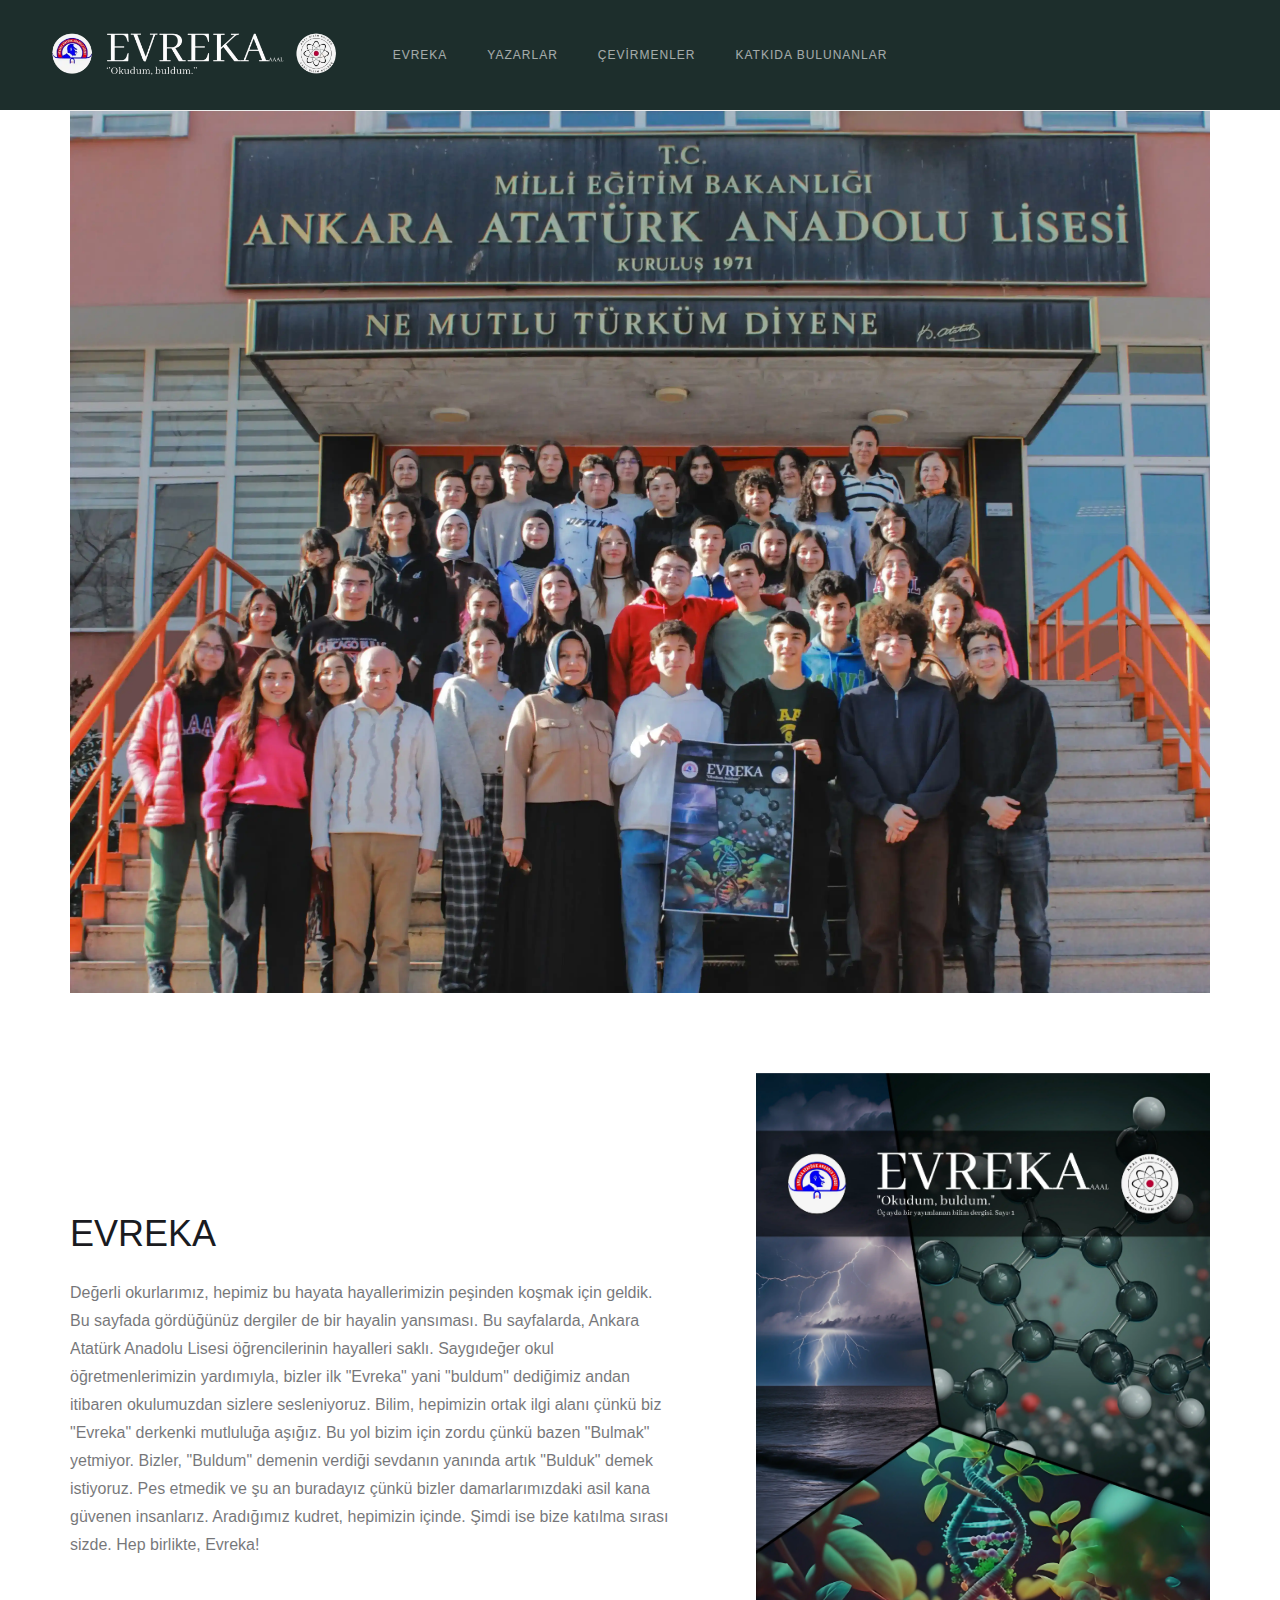
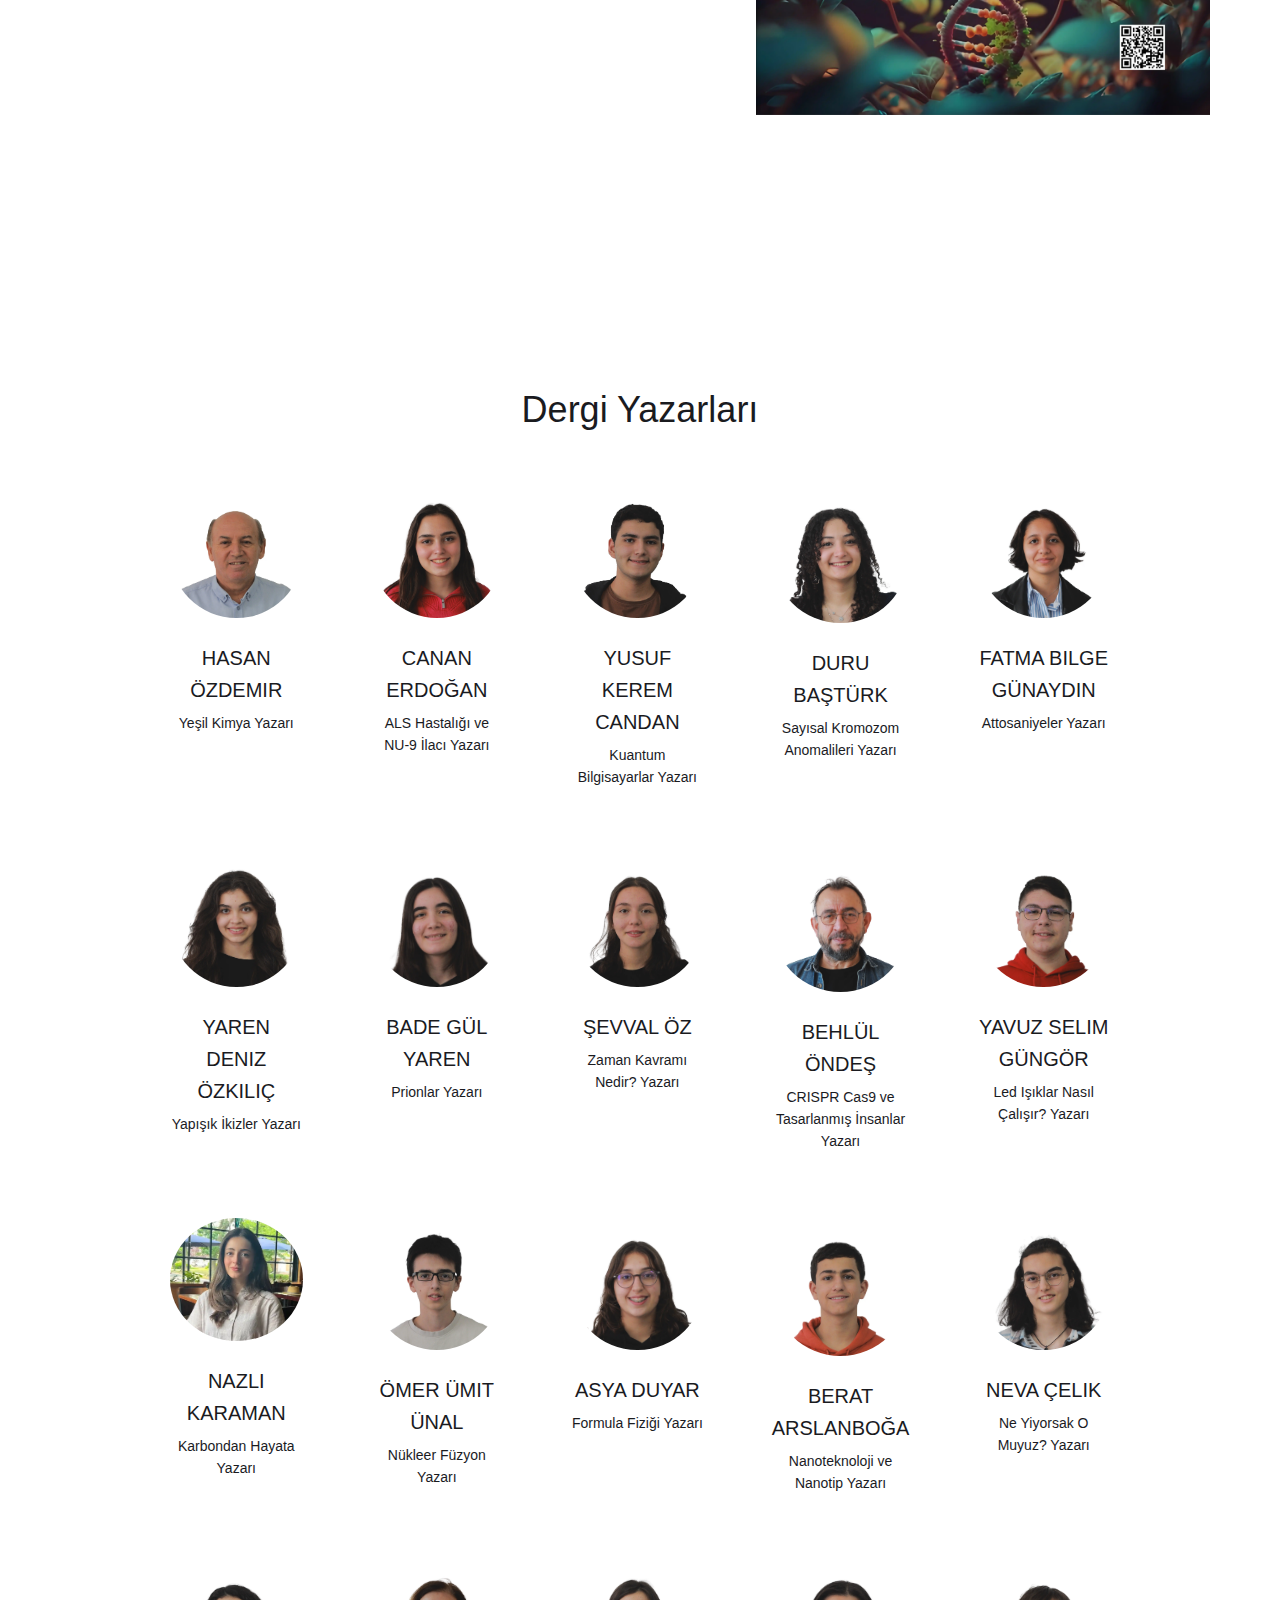
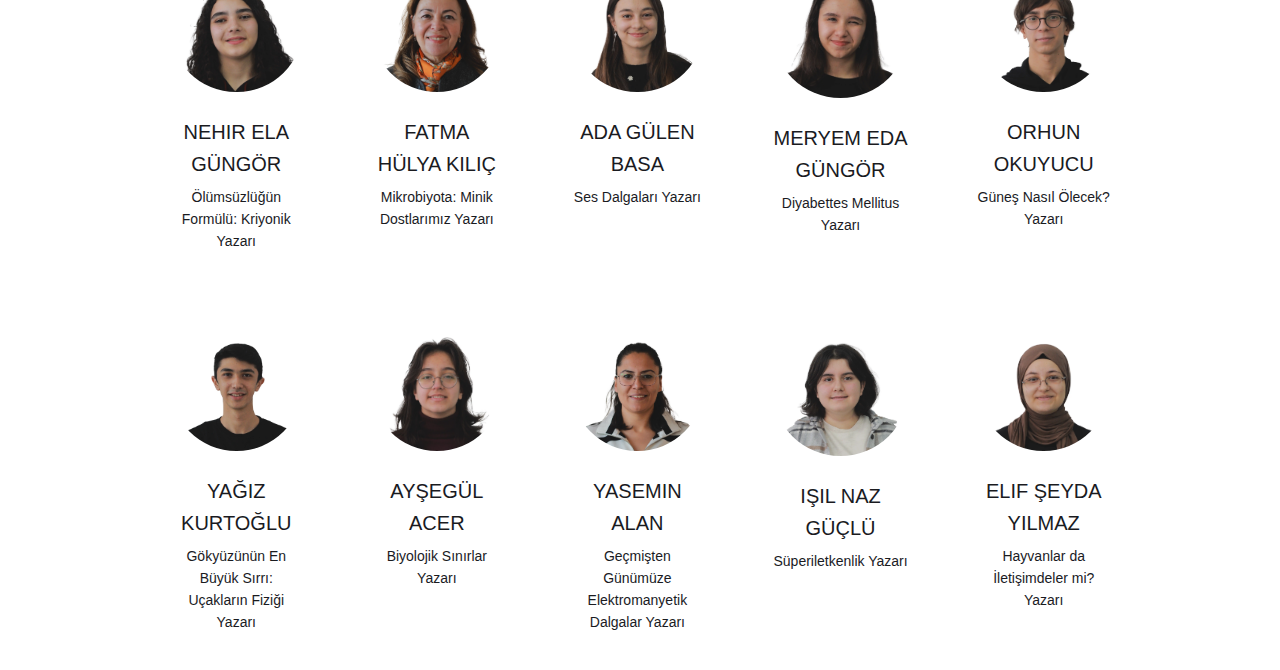
==== commit e91092c7: "redirect to main page from qr" ====
--- a/sayi1qr/index.html
+++ b/sayi1qr/index.html
@@ -4,370 +4,10 @@
 <head>
     <meta charset="utf-8" />
     <title>EVREKA</title>
-    <link
-        href="style.css"
-        rel="stylesheet" type="text/css" />
-        <link href="https://fonts.googleapis.com" rel="preconnect" />
-        <link href="https://fonts.gstatic.com" rel="preconnect" crossorigin="anonymous" />
-        <script src="https://ajax.googleapis.com/ajax/libs/webfont/1.6.26/webfont.js" type="text/javascript"></script>
-        <script type="text/javascript">
-          WebFont.load({
-            google: {
-              families: ['Montserrat:100,100italic,200,200italic,300,300italic,400,400italic,500,500italic,600,600italic,700,700italic,800,800italic,900,900italic&subset=latin,latin-ext'],
-            },
-          });
-        </script>
-        <script type="text/javascript">
-          !(function (o, c) {
-            var n = c.documentElement,
-              t = ' w-mod-';
-            n.className += t + 'js';
-            ('ontouchstart' in o || o.DocumentTouch && c instanceof DocumentTouch) &&
-              (n.className += t + 'touch');
-          })(window, document);
-        </script>
+    <meta http-equiv="refresh" content="0; url=/" />
+</head>
 
 <body>
-    <div data-collapse="medium" data-animation="default" data-duration="400" data-easing="ease" data-easing2="ease"
-        role="banner" class="navigation w-nav">
-        <div class="navigation-wrap"><a href="/" aria-current="page" class="logo-link w-nav-brand w--current"><img
-                    src="img/logo.webp"
-                    width="286" sizes="(max-width: 479px) 96vw, 285.9895935058594px"
-                    alt="" class="logo-image" /></a>
-            <div class="menu">
-                <nav role="navigation" class="navigation-items w-nav-menu"><a href="#HAKKINDA"
-                        class="navigation-item w-nav-link">Evreka</a><a href="#a"
-                        class="navigation-item w-nav-link">Yazarlar</a><a href="#b"
-                        class="navigation-item w-nav-link">ÇEVİRMENLER</a><a href="#c"
-                        class="navigation-item w-nav-link">KATKIDA BULUNANLAR</a></nav>
-            </div>
-        </div>
-    </div>
-    <div class="section cc-store-home-wrap">
-        <div class="container">
-            <div class="divider"></div><img
-                src="img/header.webp"
-                loading="lazy" sizes="100vw"
-                   alt="" />
-            <div class="home-content-wrap" id="HAKKINDA" >
-                <div class="w-layout-grid about-grid">
-                    <div id="w-node-_86e64837-0616-515b-4568-76c147234d34-18054bdb">
-                        <div class="home-section-wrap">
-                            <h2 class="section-heading">EVREKA</h2>
-                            <p class="paragraph-light">Değerli okurlarımız, hepimiz bu hayata hayallerimizin peşinden
-                                koşmak için geldik. Bu sayfada gördüğünüz dergiler de bir hayalin yansıması. Bu
-                                sayfalarda, Ankara Atatürk Anadolu Lisesi öğrencilerinin hayalleri saklı. Saygıdeğer
-                                okul öğretmenlerimizin yardımıyla, bizler ilk &quot;Evreka&quot; yani
-                                &quot;buldum&quot; dediğimiz andan itibaren okulumuzdan sizlere sesleniyoruz. Bilim,
-                                hepimizin ortak ilgi alanı çünkü biz &quot;Evreka&quot; derkenki mutluluğa aşığız.
-                                Bu yol bizim için zordu çünkü bazen &quot;Bulmak&quot; yetmiyor. Bizler,
-                                &quot;Buldum&quot; demenin verdiği sevdanın yanında artık &quot;Bulduk&quot; demek
-                                istiyoruz. Pes etmedik ve şu an buradayız çünkü bizler damarlarımızdaki asil kana
-                                güvenen insanlarız. Aradığımız kudret, hepimizin içinde. Şimdi ise bize katılma
-                                sırası sizde. Hep birlikte, Evreka!<br /></p>
-                        </div>
-                    </div><img
-                        src="img/Ön Kapak.webp"
-                        width="Auto" id="w-node-_86e64837-0616-515b-4568-76c147234d3f-18054bdb" sizes="100vw" alt=""/>
-                </div>
-            </div>
-        </div>
-    </div>
-    <section class="team-circles "id="a">
-        <div class="container-2">
-            <h2 class="centered-heading">Dergi Yazarları</h2>
-            <div class="team-grid2">
-                <div id="w-node-cc1d5f45-7cd3-ef8d-f564-be9772f86680-18054bdb" class="team-card"><img src="img/hasan-özdemir.webp" loading="lazy" sizes="100vw" alt="" class="team-member-image" />
-                    <div class="team-member-name-2">HASAN ÖZDEMIR</div>
-                    <p>Yeşil Kimya Yazarı</p>
-                </div>
-                
-                 <div id="w-node-cc1d5f45-7cd3-ef8d-f564-be9772f86680-18054bdb" class="team-card"><img src="img/canan-erdoğan.webp" loading="lazy" sizes="100vw" alt="" class="team-member-image" />
-                    <div class="team-member-name-2">CANAN ERDOĞAN</div>
-                    <p>ALS Hastalığı ve NU-9 İlacı Yazarı</p>
-                </div>
-                
-                 <div id="w-node-cc1d5f45-7cd3-ef8d-f564-be9772f86680-18054bdb" class="team-card"><img src="img/yusufkerem-candan.webp" loading="lazy" sizes="100vw" alt="" class="team-member-image" />
-                    <div class="team-member-name-2">YUSUF KEREM CANDAN</div>
-                    <p>Kuantum Bilgisayarlar Yazarı</p>
-                </div>
-                
-                 <div id="w-node-cc1d5f45-7cd3-ef8d-f564-be9772f86680-18054bdb" class="team-card"><img src="img/duru-baştürk.webp" loading="lazy" sizes="100vw" alt="" class="team-member-image" />
-                    <div class="team-member-name-2">DURU BAŞTÜRK</div>
-                    <p>Sayısal Kromozom Anomalileri Yazarı</p>
-                </div>
-                
-                 <div id="w-node-cc1d5f45-7cd3-ef8d-f564-be9772f86680-18054bdb" class="team-card"><img src="img/fatmabilge-günaydın.webp" loading="lazy" sizes="100vw" alt="" class="team-member-image" />
-                    <div class="team-member-name-2">FATMA BILGE GÜNAYDIN</div>
-                    <p>Attosaniyeler Yazarı</p>
-                </div>
-                
-                 <div id="w-node-cc1d5f45-7cd3-ef8d-f564-be9772f86680-18054bdb" class="team-card"><img src="img/yarendeniz-özkılıç.webp" loading="lazy" sizes="100vw" alt="" class="team-member-image" />
-                    <div class="team-member-name-2">YAREN DENIZ ÖZKILIÇ</div>
-                    <p>Yapışık İkizler Yazarı</p>
-                </div>
-                
-                 <div id="w-node-cc1d5f45-7cd3-ef8d-f564-be9772f86680-18054bdb" class="team-card"><img src="img/badegül-yaren.webp" loading="lazy" sizes="100vw" alt="" class="team-member-image" />
-                    <div class="team-member-name-2">BADE GÜL YAREN</div>
-                    <p>Prionlar Yazarı</p>
-                </div>
-                
-                 <div id="w-node-cc1d5f45-7cd3-ef8d-f564-be9772f86680-18054bdb" class="team-card"><img src="img/şevval-öz.webp" loading="lazy" sizes="100vw" alt="" class="team-member-image" />
-                    <div class="team-member-name-2">ŞEVVAL ÖZ</div>
-                    <p>Zaman Kavramı Nedir? Yazarı</p>
-                </div>
-                
-                 <div id="w-node-cc1d5f45-7cd3-ef8d-f564-be9772f86680-18054bdb" class="team-card"><img src="img/behlül-öndeş.webp" loading="lazy" sizes="100vw" alt="" class="team-member-image" />
-                    <div class="team-member-name-2">BEHLÜL ÖNDEŞ</div>
-                    <p>CRISPR Cas9 ve Tasarlanmış İnsanlar Yazarı</p>
-                </div>
-                
-                 <div id="w-node-cc1d5f45-7cd3-ef8d-f564-be9772f86680-18054bdb" class="team-card"><img src="img/yavuzselim-güngör.webp" loading="lazy" sizes="100vw" alt="" class="team-member-image" />
-                    <div class="team-member-name-2">YAVUZ SELIM GÜNGÖR</div>
-                    <p>Led Işıklar Nasıl Çalışır? Yazarı</p>
-                </div>
-                
-                 <div id="w-node-cc1d5f45-7cd3-ef8d-f564-be9772f86680-18054bdb" class="team-card"><img src="img/nazlı-karaman.webp" loading="lazy" sizes="100vw" alt="" class="team-member-image" />
-                    <div class="team-member-name-2">NAZLI KARAMAN</div>
-                    <p>Karbondan Hayata Yazarı</p>
-                </div>
-                
-                 <div id="w-node-cc1d5f45-7cd3-ef8d-f564-be9772f86680-18054bdb" class="team-card"><img src="img/ömerümit-ünal.webp" loading="lazy" sizes="100vw" alt="" class="team-member-image" />
-                    <div class="team-member-name-2">ÖMER ÜMIT ÜNAL</div>
-                    <p>Nükleer Füzyon Yazarı</p>
-                </div>
-                
-                 <div id="w-node-cc1d5f45-7cd3-ef8d-f564-be9772f86680-18054bdb" class="team-card"><img src="img/asya-duyar.webp" loading="lazy" sizes="100vw" alt="" class="team-member-image" />
-                    <div class="team-member-name-2">ASYA DUYAR</div>
-                    <p>Formula Fiziği Yazarı</p>
-                </div>
-                
-                 <div id="w-node-cc1d5f45-7cd3-ef8d-f564-be9772f86680-18054bdb" class="team-card"><img src="img/berat-arslanboğa.webp" loading="lazy" sizes="100vw" alt="" class="team-member-image" />
-                    <div class="team-member-name-2">BERAT ARSLANBOĞA</div>
-                    <p>Nanoteknoloji ve Nanotip Yazarı</p>
-                </div>
-                
-                 <div id="w-node-cc1d5f45-7cd3-ef8d-f564-be9772f86680-18054bdb" class="team-card"><img src="img/neva-çelik.webp" loading="lazy" sizes="100vw" alt="" class="team-member-image" />
-                    <div class="team-member-name-2">NEVA ÇELIK</div>
-                    <p>Ne Yiyorsak O Muyuz? Yazarı</p>
-                </div>
-                
-                 <div id="w-node-cc1d5f45-7cd3-ef8d-f564-be9772f86680-18054bdb" class="team-card"><img src="img/nehirela-güngör.webp" loading="lazy" sizes="100vw" alt="" class="team-member-image" />
-                    <div class="team-member-name-2">NEHIR ELA GÜNGÖR</div>
-                    <p>Ölümsüzlüğün Formülü: Kriyonik Yazarı</p>
-                </div>
-                
-                 <div id="w-node-cc1d5f45-7cd3-ef8d-f564-be9772f86680-18054bdb" class="team-card"><img src="img/fatmahülya-kılıç.webp" loading="lazy" sizes="100vw" alt="" class="team-member-image" />
-                    <div class="team-member-name-2">FATMA HÜLYA KILIÇ</div>
-                    <p>Mikrobiyota: Minik Dostlarımız Yazarı</p>
-                </div>
-                
-                 <div id="w-node-cc1d5f45-7cd3-ef8d-f564-be9772f86680-18054bdb" class="team-card"><img src="img/adagülen-basa.webp" loading="lazy" sizes="100vw" alt="" class="team-member-image" />
-                    <div class="team-member-name-2">ADA GÜLEN BASA</div>
-                    <p>Ses Dalgaları Yazarı</p>
-                </div>
-                
-                 <div id="w-node-cc1d5f45-7cd3-ef8d-f564-be9772f86680-18054bdb" class="team-card"><img src="img/meryemeda-güngör.webp" loading="lazy" sizes="100vw" alt="" class="team-member-image" />
-                    <div class="team-member-name-2">MERYEM EDA GÜNGÖR</div>
-                    <p>Diyabettes Mellitus Yazarı</p>
-                </div>
-                
-                 <div id="w-node-cc1d5f45-7cd3-ef8d-f564-be9772f86680-18054bdb" class="team-card"><img src="img/orhun-okuyucu.webp" loading="lazy" sizes="100vw" alt="" class="team-member-image" />
-                    <div class="team-member-name-2">ORHUN OKUYUCU</div>
-                    <p>Güneş Nasıl Ölecek? Yazarı</p>
-                </div>
-                
-                 <div id="w-node-cc1d5f45-7cd3-ef8d-f564-be9772f86680-18054bdb" class="team-card"><img src="img/yağız-kurtoğlu.webp" loading="lazy" sizes="100vw" alt="" class="team-member-image" />
-                    <div class="team-member-name-2">YAĞIZ KURTOĞLU</div>
-                    <p>Gökyüzünün En Büyük Sırrı: Uçakların Fiziği Yazarı</p>
-                </div>
-                
-                 <div id="w-node-cc1d5f45-7cd3-ef8d-f564-be9772f86680-18054bdb" class="team-card"><img src="img/ayşegül-acer.webp" loading="lazy" sizes="100vw" alt="" class="team-member-image" />
-                    <div class="team-member-name-2">AYŞEGÜL ACER</div>
-                    <p>Biyolojik Sınırlar Yazarı</p>
-                </div>
-                
-                 <div id="w-node-cc1d5f45-7cd3-ef8d-f564-be9772f86680-18054bdb" class="team-card"><img src="img/yasemin-alan.webp" loading="lazy" sizes="100vw" alt="" class="team-member-image" />
-                    <div class="team-member-name-2">YASEMIN ALAN</div>
-                    <p>Geçmişten Günümüze Elektromanyetik Dalgalar Yazarı</p>
-                </div>
-                
-                 <div id="w-node-cc1d5f45-7cd3-ef8d-f564-be9772f86680-18054bdb" class="team-card"><img src="img/ışılnaz-güçlü.webp" loading="lazy" sizes="100vw" alt="" class="team-member-image" />
-                    <div class="team-member-name-2">IŞIL NAZ GÜÇLÜ</div>
-                    <p>Süperiletkenlik Yazarı</p>
-                </div>
-                
-                 <div id="w-node-cc1d5f45-7cd3-ef8d-f564-be9772f86680-18054bdb" class="team-card"><img src="img/elifşeyda-yılmaz.webp" loading="lazy" sizes="100vw" alt="" class="team-member-image" />
-                    <div class="team-member-name-2">ELIF ŞEYDA YILMAZ</div>
-                    <p>Hayvanlar da İletişimdeler mi? Yazarı</p>
-                </div>
-                
-                 <div id="w-node-cc1d5f45-7cd3-ef8d-f564-be9772f86680-18054bdb" class="team-card"><img src="img/selim-süzer.webp" loading="lazy" sizes="100vw" alt="" class="team-member-image" />
-                    <div class="team-member-name-2">SELIM SÜZER</div>
-                    <p>Aristoteles ve Bilim Yazarı</p>
-                </div>
-                
-                 <div id="w-node-cc1d5f45-7cd3-ef8d-f564-be9772f86680-18054bdb" class="team-card"><img src="img/defne-eke.webp" loading="lazy" sizes="100vw" alt="" class="team-member-image" />
-                    <div class="team-member-name-2">DEFNE EKE</div>
-                    <p>DNA'larımızdaki Virüsler Yazarı</p>
-                </div>
-                
-                 <div id="w-node-cc1d5f45-7cd3-ef8d-f564-be9772f86680-18054bdb" class="team-card"><img src="img/erdemefe-levat.webp" loading="lazy" sizes="100vw" alt="" class="team-member-image" />
-                    <div class="team-member-name-2">ERDEM EFE LEVAT</div>
-                    <p>Faraday Kafesi Yazarı</p>
-                </div>
-                
-                 <div id="w-node-cc1d5f45-7cd3-ef8d-f564-be9772f86680-18054bdb" class="team-card"><img src="img/elif-yıldız.webp" loading="lazy" sizes="100vw" alt="" class="team-member-image" />
-                    <div class="team-member-name-2">ELIF YILDIZ</div>
-                    <p>Kimerizm Yazarı</p>
-                </div>
-                
-                 <div id="w-node-cc1d5f45-7cd3-ef8d-f564-be9772f86680-18054bdb" class="team-card"><img src="img/ayşe-yörür.webp" loading="lazy" sizes="100vw" alt="" class="team-member-image" />
-                    <div class="team-member-name-2">AYŞE YÖRÜR</div>
-                    <p>DNA Parmak İzi Yazarı</p>
-                </div>
-                
-                
-            </div>
-        </div>
-    </section>
-    <section class="team-circles">
-        <div class="container-2">
-            <h2 class="centered-heading" id="b">Çevirmenler</h2>
-            <div class="team-grid2">
-             
-                <div id="w-node-cc1d5f45-7cd3-ef8d-f564-be9772f86680-18054bdb" class="team-card"><img src="img/ömerümit-ünal.webp" loading="lazy" sizes="100vw" alt="" class="team-member-image" />
-                    <div class="team-member-name-2">ÖMER ÜMIT ÜNAL</div>
-                </div>
-                
-                 <div id="w-node-cc1d5f45-7cd3-ef8d-f564-be9772f86680-18054bdb" class="team-card"><img src="img/ışılnaz-güçlü.webp" loading="lazy" sizes="100vw" alt="" class="team-member-image" />
-                    <div class="team-member-name-2">IŞIL NAZ GÜÇLÜ</div>
-                </div>
-                
-                 <div id="w-node-cc1d5f45-7cd3-ef8d-f564-be9772f86680-18054bdb" class="team-card"><img src="img/ahmet-akanoğlu.webp" loading="lazy" sizes="100vw" alt="" class="team-member-image" />
-                    <div class="team-member-name-2">AHMET AKANOĞLU</div>
-                </div>
-                
-                 <div id="w-node-cc1d5f45-7cd3-ef8d-f564-be9772f86680-18054bdb" class="team-card"><img src="img/neva-çelik.webp" loading="lazy" sizes="100vw" alt="" class="team-member-image" />
-                    <div class="team-member-name-2">NEVA ÇELIK</div>
-                </div>
-                
-                 <div id="w-node-cc1d5f45-7cd3-ef8d-f564-be9772f86680-18054bdb" class="team-card"><img src="img/yağız-taş.webp" loading="lazy" sizes="100vw" alt="" class="team-member-image" />
-                    <div class="team-member-name-2">YAĞIZ TAŞ</div>
-                </div>
-                
-                 <div id="w-node-cc1d5f45-7cd3-ef8d-f564-be9772f86680-18054bdb" class="team-card"><img src="img/enismert-akman.webp" loading="lazy" sizes="100vw" alt="" class="team-member-image" />
-                    <div class="team-member-name-2">ENIS MERT AKMAN</div>
-                </div>
-                
-                 <div id="w-node-cc1d5f45-7cd3-ef8d-f564-be9772f86680-18054bdb" class="team-card"><img src="img/tunahan-sarıçam.webp" loading="lazy" sizes="100vw" alt="" class="team-member-image" />
-                    <div class="team-member-name-2">TUNAHAN SARICAM</div>
-                </div>
-                
-                 <div id="w-node-cc1d5f45-7cd3-ef8d-f564-be9772f86680-18054bdb" class="team-card"><img src="img/mehmet-arıkan.webp" loading="lazy" sizes="100vw" alt="" class="team-member-image" />
-                    <div class="team-member-name-2">MEHMET ARIKAN</div>
-                </div>
-                
-                 <div id="w-node-cc1d5f45-7cd3-ef8d-f564-be9772f86680-18054bdb" class="team-card"><img src="img/alikaan-ural.webp" loading="lazy" sizes="100vw" alt="" class="team-member-image" />
-                    <div class="team-member-name-2">ALI KAAN URAL</div>
-                </div>
-                
-                 <div id="w-node-cc1d5f45-7cd3-ef8d-f564-be9772f86680-18054bdb" class="team-card"><img src="img/asuderana-kaya.webp" loading="lazy" sizes="100vw" alt="" class="team-member-image" />
-                    <div class="team-member-name-2">ASUDE RANA KAYA</div>
-                </div>
-                
-                 <div id="w-node-cc1d5f45-7cd3-ef8d-f564-be9772f86680-18054bdb" class="team-card"><img src="img/ipek-bintaş.webp" loading="lazy" sizes="100vw" alt="" class="team-member-image" />
-                    <div class="team-member-name-2">IPEK BINTAŞ</div>
-                </div>
-                
-                 <div id="w-node-cc1d5f45-7cd3-ef8d-f564-be9772f86680-18054bdb" class="team-card"><img src="img/aslı-çetiner.webp" loading="lazy" sizes="100vw" alt="" class="team-member-image" />
-                    <div class="team-member-name-2">ASLI ÇETINER</div>
-                </div>
-                
-                 <div id="w-node-cc1d5f45-7cd3-ef8d-f564-be9772f86680-18054bdb" class="team-card"><img src="img/yarendeniz-özkılıç.webp" loading="lazy" sizes="100vw" alt="" class="team-member-image" />
-                    <div class="team-member-name-2">YAREN DENIZ ÖZKILIC</div>
-                </div>
-                
-                 <div id="w-node-cc1d5f45-7cd3-ef8d-f564-be9772f86680-18054bdb" class="team-card"><img src="img/melinaynehir-öztürk.webp" loading="lazy" sizes="100vw" alt="" class="team-member-image" />
-                    <div class="team-member-name-2">MELINAY NEHIR ÖZTÜRK</div>
-                </div>
-                
-                 <div id="w-node-cc1d5f45-7cd3-ef8d-f564-be9772f86680-18054bdb" class="team-card"><img src="img/zeynepzübeyde-bilgin.webp" loading="lazy" sizes="100vw" alt="" class="team-member-image" />
-                    <div class="team-member-name-2">ZEYNEP ZÜBEYDE BILGIN</div>
-                </div>
-                
-                
-        </div>
-    </section>
-    <section class="team-circles">
-        <div class="container-2">
-            <h2 class="centered-heading" id="c">KATKIDA BULUNANLAR</h2>
-            <div class="w-layout-grid grid">
-                <div id="w-node-cc1d5f45-7cd3-ef8d-f564-be9772f86680-18054bdb" class="team-card"><img src="img/efekerem-efekan.webp" loading="lazy" sizes="100vw" alt="" class="team-member-image" />
-                    <div class="team-member-name-2">EFE KEREM EFEKAN</div>
-                    <p>Web Sitesi Tasarımı </p>
-                </div>
-                
-                 <div id="w-node-cc1d5f45-7cd3-ef8d-f564-be9772f86680-18054bdb" class="team-card"><img src="img/ömerefe-çelik.webp" loading="lazy" sizes="100vw" alt="" class="team-member-image" />
-                    <div class="team-member-name-2">ÖMER EFE ÇELIK</div>
-                    <p>Dergi Fotoğrafları </p>
-                </div>
-                
-                 <div id="w-node-cc1d5f45-7cd3-ef8d-f564-be9772f86680-18054bdb" class="team-card"><img src="img/zeynep-coşkun.webp" loading="lazy" sizes="100vw" alt="" class="team-member-image" />
-                    <div class="team-member-name-2">ZEYNEP COŞKUN</div>
-                    <p>Dizgi </p>
-                </div>
-                
-                 <div id="w-node-cc1d5f45-7cd3-ef8d-f564-be9772f86680-18054bdb" class="team-card"><img src="img/yağız-kurtoğlu.webp" loading="lazy" sizes="100vw" alt="" class="team-member-image" />
-                    <div class="team-member-name-2">YAĞIZ KURTOĞLU</div>
-                    <p>Dizgi </p>
-                </div>
-                
-                 <div id="w-node-cc1d5f45-7cd3-ef8d-f564-be9772f86680-18054bdb" class="team-card"><img src="img/alperen-önder.webp" loading="lazy" sizes="100vw" alt="" class="team-member-image" />
-                    <div class="team-member-name-2">ALPEREN ÖNDER</div>
-                    <p>Dizgi </p>
-                </div>
-                
-                 <div id="w-node-cc1d5f45-7cd3-ef8d-f564-be9772f86680-18054bdb" class="team-card"><img src="img/mine-toptaş.webp" loading="lazy" sizes="100vw" alt="" class="team-member-image" />
-                    <div class="team-member-name-2">MINE TOPTAŞ</div>
-                    <p>Dizgi </p>
-                </div>
-                
-                 <div id="w-node-cc1d5f45-7cd3-ef8d-f564-be9772f86680-18054bdb" class="team-card"><img src="img/raile-gülseven.webp" loading="lazy" sizes="100vw" alt="" class="team-member-image" />
-                    <div class="team-member-name-2">RAILE GÜLSEVEN</div>
-                    <p>Türkçe Düzeltmeler </p>
-                </div>
-                
-                 <div id="w-node-cc1d5f45-7cd3-ef8d-f564-be9772f86680-18054bdb" class="team-card"><img src="img/zehradida-güngör.webp" loading="lazy" sizes="100vw" alt="" class="team-member-image" />
-                    <div class="team-member-name-2">ZEHRA DIDA GÜNGÖR</div>
-                    <p>Atatürk Portresi </p>
-                </div>
-                
-                 <div id="w-node-cc1d5f45-7cd3-ef8d-f564-be9772f86680-18054bdb" class="team-card"><img src="img/.webp" loading="lazy" sizes="100vw" alt="" class="team-member-image" />
-                    <div class="team-member-name-2">MUSTAFA AKINCI</div>
-                    <p>Sponsor </p>
-                </div>
-                
-                 <div id="w-node-cc1d5f45-7cd3-ef8d-f564-be9772f86680-18054bdb" class="team-card"><img src="img/aaalgv.webp" loading="lazy" sizes="100vw" alt="" class="team-member-image" />
-                    <div class="team-member-name-2">AAALGV</div>
-                    <p>Sponsor </p>
-                </div>
-                
-                
-                
-                
-
-        </div>
-    </section>
-    <div class="footer-divider"></div>
-    <div class="footer-copyright-center">Copyright © 2025 EVREKA</div>
-    <script src="js3.js"
-        type="text/javascript" integrity="sha256-9/aliU8dGd2tb6OSsuzixeV4y/faTqgFtohetphbbj0="
-        crossorigin="anonymous"></script>
-    <script src="js2.js"
-        type="text/javascript"></script>
-    <script src="js1.js"
-        type="text/javascript"></script>
 </body>
 
 </html>